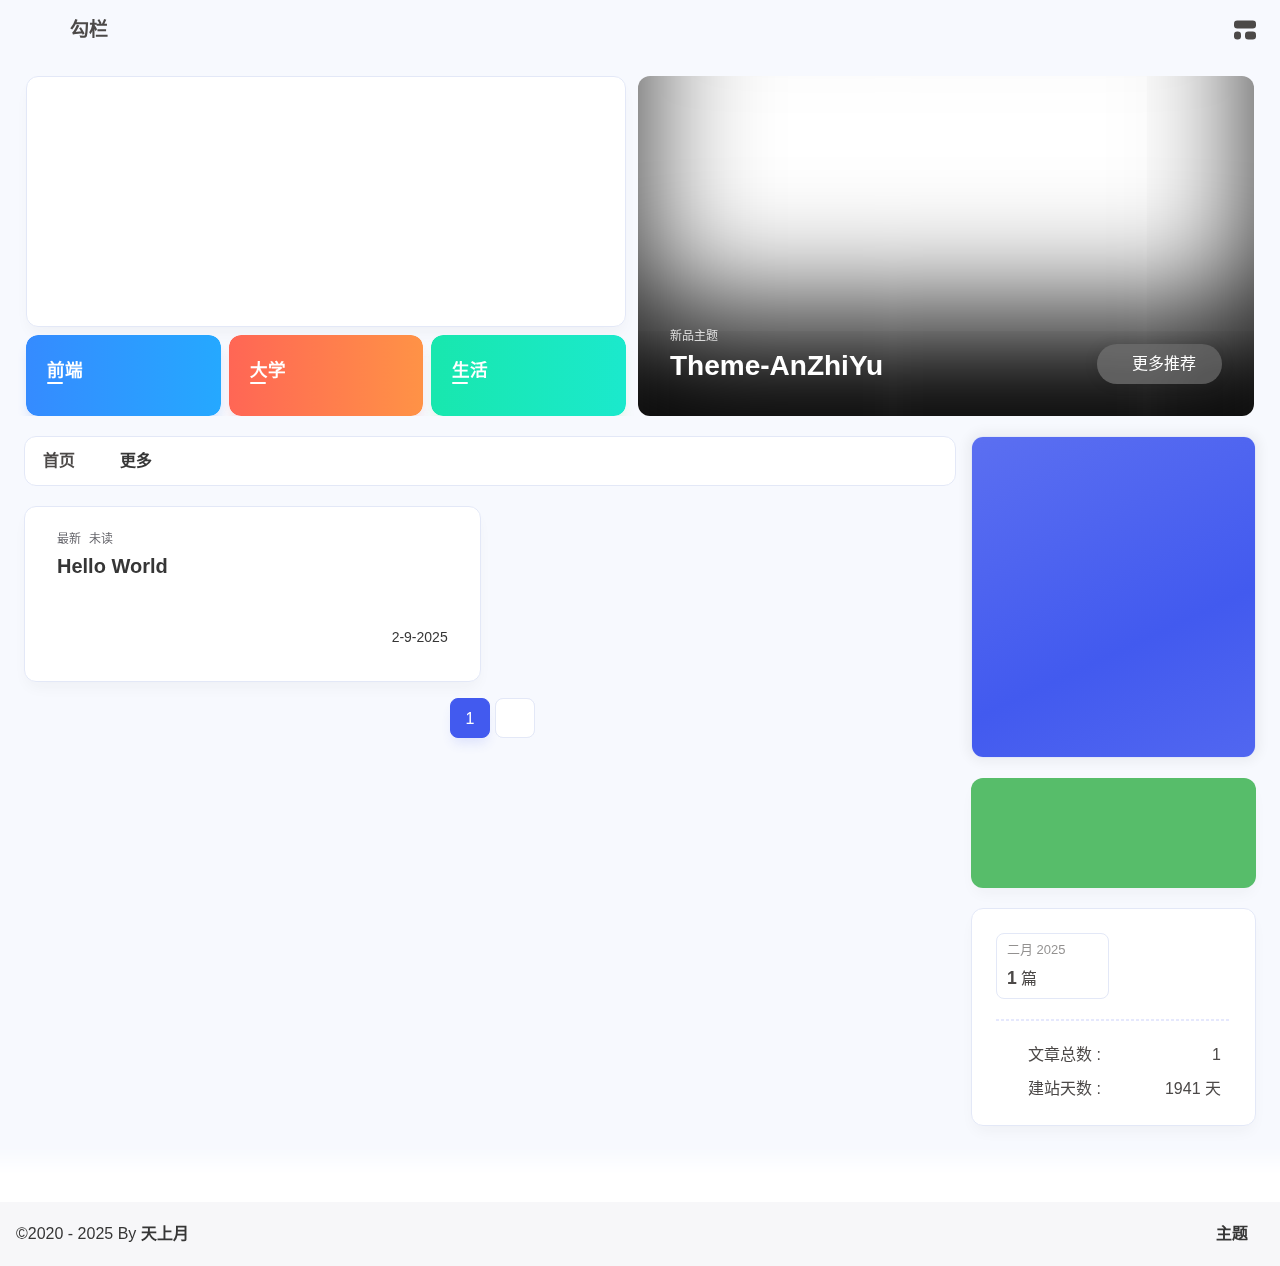
==== index.html @ 1ed61d69 "Site updated: 2025-02-11 16:40:05" ====
<!DOCTYPE html><html lang="zh-CN" data-theme="light"><head><meta charset="UTF-8"><meta http-equiv="X-UA-Compatible" content="IE=edge"><meta name="viewport" content="width=device-width, initial-scale=1.0, user-scalable=no"><title>勾栏</title><meta name="author" content="天上月"><meta name="copyright" content="天上月"><meta name="format-detection" content="telephone=no"><meta name="theme-color" content="#f7f9fe"><meta name="mobile-web-app-capable" content="yes"><meta name="apple-touch-fullscreen" content="yes"><meta name="apple-mobile-web-app-title" content="勾栏"><meta name="application-name" content="勾栏"><meta name="apple-mobile-web-app-capable" content="yes"><meta name="apple-mobile-web-app-status-bar-style" content="#f7f9fe"><meta property="og:type" content="website"><meta property="og:title" content="勾栏"><meta property="og:url" content="http://example.com/index.html"><meta property="og:site_name" content="勾栏"><meta property="og:description" content="又携书剑路茫茫"><meta property="og:locale" content="zh-CN"><meta property="og:image" content="https://bu.dusays.com/2023/04/27/64496e511b09c.jpg"><meta property="article:author" content="天上月"><meta property="article:tag"><meta name="twitter:card" content="summary"><meta name="twitter:image" content="https://bu.dusays.com/2023/04/27/64496e511b09c.jpg"><meta name="description" content="又携书剑路茫茫"><link rel="shortcut icon" href="/favicon.ico"><link rel="canonical" href="http://example.com/"><link rel="preconnect" href="//cdn.cbd.int"/><meta name="google-site-verification" content="xxx"/><meta name="baidu-site-verification" content="code-xxx"/><meta name="msvalidate.01" content="xxx"/><link rel="stylesheet" href="/css/index.css"><link rel="stylesheet" href="https://cdn.cbd.int/node-snackbar@0.1.16/dist/snackbar.min.css" media="print" onload="this.media='all'"><link rel="stylesheet" href="https://cdn.cbd.int/@fancyapps/ui@5.0.28/dist/fancybox/fancybox.css" media="print" onload="this.media='all'"><script>const GLOBAL_CONFIG = {
  linkPageTop: undefined,
  peoplecanvas: {"enable":true,"img":"https://upload-bbs.miyoushe.com/upload/2024/07/27/125766904/ba62475f396df9de3316a08ed9e65d86_5680958632268053399..png"},
  postHeadAiDescription: {"enable":true,"gptName":"AnZhiYu","mode":"local","switchBtn":false,"btnLink":"https://afdian.net/item/886a79d4db6711eda42a52540025c377","randomNum":3,"basicWordCount":1000,"key":"xxxx","Referer":"https://xx.xx/"},
  diytitle: {"enable":true,"leaveTitle":"w(ﾟДﾟ)w 不要走！再看看嘛！","backTitle":"♪(^∇^*)欢迎肥来！"},
  LA51: undefined,
  greetingBox: undefined,
  twikooEnvId: '',
  commentBarrageConfig:undefined,
  music_page_default: "nav_music",
  root: '/',
  preloader: {"source":3},
  friends_vue_info: undefined,
  navMusic: true,
  mainTone: undefined,
  authorStatus: undefined,
  algolia: undefined,
  localSearch: undefined,
  translate: {"defaultEncoding":2,"translateDelay":0,"msgToTraditionalChinese":"繁","msgToSimplifiedChinese":"简","rightMenuMsgToTraditionalChinese":"转为繁体","rightMenuMsgToSimplifiedChinese":"转为简体"},
  noticeOutdate: undefined,
  highlight: {"plugin":"highlight.js","highlightCopy":true,"highlightLang":true,"highlightHeightLimit":330},
  copy: {
    success: '复制成功',
    error: '复制错误',
    noSupport: '浏览器不支持'
  },
  relativeDate: {
    homepage: false,
    simplehomepage: true,
    post: false
  },
  runtime: '天',
  date_suffix: {
    just: '刚刚',
    min: '分钟前',
    hour: '小时前',
    day: '天前',
    month: '个月前'
  },
  copyright: {"copy":true,"copyrightEbable":false,"limitCount":100,"languages":{"author":"作者: 天上月","link":"链接: ","source":"来源: 勾栏","info":"著作权归作者所有。商业转载请联系作者获得授权，非商业转载请注明出处。","copySuccess":"复制成功，复制和转载请标注本文地址"}},
  lightbox: 'fancybox',
  Snackbar: {"chs_to_cht":"你已切换为繁体","cht_to_chs":"你已切换为简体","day_to_night":"你已切换为深色模式","night_to_day":"你已切换为浅色模式","bgLight":"#425AEF","bgDark":"#1f1f1f","position":"top-center"},
  source: {
    justifiedGallery: {
      js: 'https://cdn.cbd.int/flickr-justified-gallery@2.1.2/dist/fjGallery.min.js',
      css: 'https://cdn.cbd.int/flickr-justified-gallery@2.1.2/dist/fjGallery.css'
    }
  },
  isPhotoFigcaption: false,
  islazyload: true,
  isAnchor: false,
  shortcutKey: undefined,
  autoDarkmode: true
}</script><script id="config-diff">var GLOBAL_CONFIG_SITE = {
  configTitle: '勾栏',
  title: '勾栏',
  postAI: '',
  pageFillDescription: '又携书剑路茫茫',
  isPost: false,
  isHome: true,
  isHighlightShrink: false,
  isToc: false,
  postUpdate: '2025-02-11 16:17:43',
  postMainColor: '',
}</script><noscript><style type="text/css">
  #nav {
    opacity: 1
  }
  .justified-gallery img {
    opacity: 1
  }

  #recent-posts time,
  #post-meta time {
    display: inline !important
  }
</style></noscript><script>(win=>{
      win.saveToLocal = {
        set: (key, value, ttl) => {
          if (ttl === 0) return
          const now = Date.now()
          const expiry = now + ttl * 86400000
          const item = {
            value,
            expiry
          }
          localStorage.setItem(key, JSON.stringify(item))
        },
      
        get: key => {
          const itemStr = localStorage.getItem(key)
      
          if (!itemStr) {
            return undefined
          }
          const item = JSON.parse(itemStr)
          const now = Date.now()
      
          if (now > item.expiry) {
            localStorage.removeItem(key)
            return undefined
          }
          return item.value
        }
      }
    
      win.getScript = (url, attr = {}) => new Promise((resolve, reject) => {
        const script = document.createElement('script')
        script.src = url
        script.async = true
        script.onerror = reject
        script.onload = script.onreadystatechange = function() {
          const loadState = this.readyState
          if (loadState && loadState !== 'loaded' && loadState !== 'complete') return
          script.onload = script.onreadystatechange = null
          resolve()
        }

        Object.keys(attr).forEach(key => {
          script.setAttribute(key, attr[key])
        })

        document.head.appendChild(script)
      })
    
      win.getCSS = (url, id = false) => new Promise((resolve, reject) => {
        const link = document.createElement('link')
        link.rel = 'stylesheet'
        link.href = url
        if (id) link.id = id
        link.onerror = reject
        link.onload = link.onreadystatechange = function() {
          const loadState = this.readyState
          if (loadState && loadState !== 'loaded' && loadState !== 'complete') return
          link.onload = link.onreadystatechange = null
          resolve()
        }
        document.head.appendChild(link)
      })
    
      win.activateDarkMode = () => {
        document.documentElement.setAttribute('data-theme', 'dark')
        if (document.querySelector('meta[name="theme-color"]') !== null) {
          document.querySelector('meta[name="theme-color"]').setAttribute('content', '#18171d')
        }
      }
      win.activateLightMode = () => {
        document.documentElement.setAttribute('data-theme', 'light')
        if (document.querySelector('meta[name="theme-color"]') !== null) {
          document.querySelector('meta[name="theme-color"]').setAttribute('content', '#f7f9fe')
        }
      }
      const t = saveToLocal.get('theme')
    
          const isDarkMode = window.matchMedia('(prefers-color-scheme: dark)').matches
          const isLightMode = window.matchMedia('(prefers-color-scheme: light)').matches
          const isNotSpecified = window.matchMedia('(prefers-color-scheme: no-preference)').matches
          const hasNoSupport = !isDarkMode && !isLightMode && !isNotSpecified

          if (t === undefined) {
            if (isLightMode) activateLightMode()
            else if (isDarkMode) activateDarkMode()
            else if (isNotSpecified || hasNoSupport) {
              const now = new Date()
              const hour = now.getHours()
              const isNight = hour <= 6 || hour >= 18
              isNight ? activateDarkMode() : activateLightMode()
            }
            window.matchMedia('(prefers-color-scheme: dark)').addListener(e => {
              if (saveToLocal.get('theme') === undefined) {
                e.matches ? activateDarkMode() : activateLightMode()
              }
            })
          } else if (t === 'light') activateLightMode()
          else activateDarkMode()
        
      const asideStatus = saveToLocal.get('aside-status')
      if (asideStatus !== undefined) {
        if (asideStatus === 'hide') {
          document.documentElement.classList.add('hide-aside')
        } else {
          document.documentElement.classList.remove('hide-aside')
        }
      }
    
      const detectApple = () => {
        if(/iPad|iPhone|iPod|Macintosh/.test(navigator.userAgent)){
          document.documentElement.classList.add('apple')
        }
      }
      detectApple()
    })(window)</script><meta name="generator" content="Hexo 7.3.0"></head><body data-type="anzhiyu"><div id="web_bg"></div><div id="an_music_bg"></div><div id="loading-box" onclick="document.getElementById(&quot;loading-box&quot;).classList.add(&quot;loaded&quot;)"><div class="loading-bg"><img class="loading-img nolazyload" alt="加载头像" src="https://npm.elemecdn.com/anzhiyu-blog-static@1.0.4/img/avatar.jpg"/><div class="loading-image-dot"></div></div></div><script>const preloader = {
  endLoading: () => {
    document.getElementById('loading-box').classList.add("loaded");
  },
  initLoading: () => {
    document.getElementById('loading-box').classList.remove("loaded")
  }
}
window.addEventListener('load',()=> { preloader.endLoading() })
setTimeout(function(){preloader.endLoading();},10000)

if (true) {
  document.addEventListener('pjax:send', () => { preloader.initLoading() })
  document.addEventListener('pjax:complete', () => { preloader.endLoading() })
}</script><link rel="stylesheet" href="https://cdn.cbd.int/anzhiyu-theme-static@1.1.10/progress_bar/progress_bar.css"/><script async="async" src="https://cdn.cbd.int/pace-js@1.2.4/pace.min.js" data-pace-options="{ &quot;restartOnRequestAfter&quot;:false,&quot;eventLag&quot;:false}"></script><div class="page" id="body-wrap"><header class="not-top-img" id="page-header"><nav id="nav"><div id="nav-group"><span id="blog_name"><div class="back-home-button"><i class="anzhiyufont anzhiyu-icon-grip-vertical"></i><div class="back-menu-list-groups"><div class="back-menu-list-group"><div class="back-menu-list-title">网页</div><div class="back-menu-list"><a class="back-menu-item" target="_blank" rel="noopener" href="https://blog.anheyu.com/" title="博客"><img class="back-menu-item-icon" src= "[data-uri]" onerror="this.onerror=null,this.src=&quot;/img/404.jpg&quot;" data-lazy-src="/img/favicon.ico" alt="博客"/><span class="back-menu-item-text">博客</span></a></div></div><div class="back-menu-list-group"><div class="back-menu-list-title">项目</div><div class="back-menu-list"><a class="back-menu-item" target="_blank" rel="noopener" href="https://image.anheyu.com/" title="安知鱼图床"><img class="back-menu-item-icon" src= "[data-uri]" onerror="this.onerror=null,this.src=&quot;/img/404.jpg&quot;" data-lazy-src="https://image.anheyu.com/favicon.ico" alt="安知鱼图床"/><span class="back-menu-item-text">安知鱼图床</span></a></div></div></div></div><a id="site-name" href="/" accesskey="h"><div class="title">勾栏</div><i class="anzhiyufont anzhiyu-icon-house-chimney"></i></a><div id="he-plugin-simple"></div><script>var WIDGET = {
  "CONFIG": {
    "modules": "0124",
    "background": "2",
    "tmpColor": "FFFFFF",
    "tmpSize": "16",
    "cityColor": "FFFFFF",
    "citySize": "16",
    "aqiColor": "E8D87B",
    "aqiSize": "16",
    "weatherIconSize": "24",
    "alertIconSize": "18",
    "padding": "10px 10px 10px 10px",
    "shadow": "0",
    "language": "auto",
    "borderRadius": "20",
    "fixed": "true",
    "vertical": "top",
    "horizontal": "left",
    "left": "20",
    "top": "7.1",
    "key": "df245676fb434a0691ead1c63341cd94"
  }
}
</script><link rel="stylesheet" href="https://widget.qweather.net/simple/static/css/he-simple.css?v=1.4.0"/><script src="https://widget.qweather.net/simple/static/js/he-simple.js?v=1.4.0"></script></span><div class="mask-name-container"><div id="name-container"><a id="page-name" href="javascript:anzhiyu.scrollToDest(0, 500)">PAGE_NAME</a></div></div><div id="menus"></div><div id="nav-right"><div class="nav-button only-home" id="travellings_button" title="随机前往一个开往项目网站"><a class="site-page" onclick="anzhiyu.totraveling()" title="随机前往一个开往项目网站" href="javascript:void(0);" rel="external nofollow" data-pjax-state="external"><i class="anzhiyufont anzhiyu-icon-train"></i></a></div><div class="nav-button" id="randomPost_button"><a class="site-page" onclick="toRandomPost()" title="随机前往一个文章" href="javascript:void(0);"><i class="anzhiyufont anzhiyu-icon-dice"></i></a></div><input id="center-console" type="checkbox"/><label class="widget" for="center-console" title="中控台" onclick="anzhiyu.switchConsole();"><i class="left"></i><i class="widget center"></i><i class="widget right"></i></label><div id="console"><div class="console-card-group-reward"><ul class="reward-all console-card"><li class="reward-item"><a href="https://npm.elemecdn.com/anzhiyu-blog@1.1.6/img/post/common/qrcode-weichat.png" target="_blank"><img class="post-qr-code-img" alt="微信" src= "[data-uri]" onerror="this.onerror=null,this.src=&quot;/img/404.jpg&quot;" data-lazy-src="https://npm.elemecdn.com/anzhiyu-blog@1.1.6/img/post/common/qrcode-weichat.png"/></a><div class="post-qr-code-desc">微信</div></li><li class="reward-item"><a href="https://npm.elemecdn.com/anzhiyu-blog@1.1.6/img/post/common/qrcode-alipay.png" target="_blank"><img class="post-qr-code-img" alt="支付宝" src= "[data-uri]" onerror="this.onerror=null,this.src=&quot;/img/404.jpg&quot;" data-lazy-src="https://npm.elemecdn.com/anzhiyu-blog@1.1.6/img/post/common/qrcode-alipay.png"/></a><div class="post-qr-code-desc">支付宝</div></li></ul></div><div class="console-card-group"><div class="console-card-group-left"><div class="console-card" id="card-newest-comments"><div class="card-content"><div class="author-content-item-tips">互动</div><span class="author-content-item-title"> 最新评论</span></div><div class="aside-list"><span>正在加载中...</span></div></div></div><div class="console-card-group-right"><div class="console-card tags"><div class="card-content"><div class="author-content-item-tips">兴趣点</div><span class="author-content-item-title">寻找你感兴趣的领域</span></div></div><div class="console-card history"><div class="item-headline"><i class="anzhiyufont anzhiyu-icon-box-archiv"></i><span>文章</span></div><div class="card-archives"><div class="item-headline"><i class="anzhiyufont anzhiyu-icon-archive"></i><span>归档</span></div><ul class="card-archive-list"><li class="card-archive-list-item"><a class="card-archive-list-link" href="/archives/2025/02/"><span class="card-archive-list-date">二月 2025</span><div class="card-archive-list-count-group"><span class="card-archive-list-count">1</span><span>篇</span></div></a></li></ul></div><hr/></div></div></div><div class="button-group"><div class="console-btn-item"><a class="darkmode_switchbutton" title="显示模式切换" href="javascript:void(0);"><i class="anzhiyufont anzhiyu-icon-moon"></i></a></div><div class="console-btn-item" id="consoleHideAside" onclick="anzhiyu.hideAsideBtn()" title="边栏显示控制"><a class="asideSwitch"><i class="anzhiyufont anzhiyu-icon-arrows-left-right"></i></a></div><div class="console-btn-item" id="consoleMusic" onclick="anzhiyu.musicToggle()" title="音乐开关"><a class="music-switch"><i class="anzhiyufont anzhiyu-icon-music"></i></a></div></div><div class="console-mask" onclick="anzhiyu.hideConsole()" href="javascript:void(0);"></div></div><div class="nav-button" id="nav-totop"><a class="totopbtn" href="javascript:void(0);"><i class="anzhiyufont anzhiyu-icon-arrow-up"></i><span id="percent" onclick="anzhiyu.scrollToDest(0,500)">0</span></a></div><div id="toggle-menu"><a class="site-page" href="javascript:void(0);" title="切换"><i class="anzhiyufont anzhiyu-icon-bars"></i></a></div></div></div></nav></header><main id="blog-container"><div id="home_top"><div class="swiper_container_card" style="height: auto;width: 100%"><div id="bannerGroup"><div id="random-banner"><canvas id="peoplecanvas"></canvas><a id="random-hover" href="javascript:toRandomPost()"><i class="anzhiyufont anzhiyu-icon-paper-plane"></i><div class="bannerText">随便逛逛<i class="anzhiyufont anzhiyu-icon-arrow-right"></i></div></a></div><div class="categoryGroup"><div class="categoryItem" style="box-shadow:var(--anzhiyu-shadow-blue)"><a class="categoryButton blue" href="/categories/%E5%89%8D%E7%AB%AF%E5%BC%80%E5%8F%91/"><span class="categoryButtonText">前端</span><i class="anzhiyufont anzhiyu-icon-dove"></i></a></div><div class="categoryItem" style="box-shadow:var(--anzhiyu-shadow-red)"><a class="categoryButton red" href="/categories/%E5%A4%A7%E5%AD%A6%E7%94%9F%E6%B6%AF/"><span class="categoryButtonText">大学</span><i class="anzhiyufont anzhiyu-icon-fire"></i></a></div><div class="categoryItem" style="box-shadow:var(--anzhiyu-shadow-green)"><a class="categoryButton green" href="/categories/%E7%94%9F%E6%B4%BB%E6%97%A5%E5%B8%B8/"><span class="categoryButtonText">生活</span><i class="anzhiyufont anzhiyu-icon-book"></i></a></div></div></div><div class="topGroup"><div class="recent-post-item" onclick="pjax.loadUrl(&quot;/2025/02/09/hello-world/&quot;)"><div class="post_cover left_radius"><a href="2025/02/09/hello-world/" title="Hello World"><span class="recent-post-top-text">荐</span><img class="post_bg" onerror="this.onerror=null;this.src='/img/404.jpg'" alt="cover"></a></div><div class="recent-post-info"><a class="article-title" href="2025/02/09/hello-world/" title="Hello World">Hello World</a></div></div><a class="todayCard" id="todayCard" target="_blank" rel="noopener" href="https://docs.anheyu.com/" style="z-index: 1;"><div class="todayCard-info"><div class="todayCard-tips">新品主题</div><div class="todayCard-title">Theme-AnZhiYu</div></div><img class="todayCard-cover" src= "[data-uri]" onerror="this.onerror=null,this.src=&quot;/img/404.jpg&quot;" data-lazy-src="https://bu.dusays.com/2023/05/13/645fa3cf90d70.webp" onerror="this.onerror=null;this.src='/img/404.jpg'" alt="封面"><div class="banner-button-group"><div class="banner-button" onclick="event.stopPropagation();event.preventDefault();anzhiyu.hideTodayCard();"><i class="anzhiyufont anzhiyu-icon-arrow-circle-right"></i><span class="banner-button-text">更多推荐</span></div></div></a></div><link rel="stylesheet"></div></div><div class="layout" id="content-inner"><div class="recent-posts" id="recent-posts"><div id="categoryBar"><div class="category-bar" id="category-bar"><div id="catalog-bar"><div id="catalog-list"><div class="catalog-list-item" id="首页"><a href="/">首页</a></div></div><div class="category-bar-next" id="category-bar-next" onclick="anzhiyu.scrollCategoryBarToRight()"><i class="anzhiyufont anzhiyu-icon-angle-double-right"></i></div><a class="catalog-more" href="/categories/">更多</a></div></div></div><div class="recent-post-item lastestpost-item" onclick="pjax.loadUrl('/2025/02/09/hello-world/')"><div class="recent-post-info no-cover"><div class="recent-post-info-top"><div class="recent-post-info-top-tips"><span class="newPost">最新</span><a class="unvisited-post" href="/2025/02/09/hello-world/" title="Hello World">未读</a></div><a class="article-title" href="/2025/02/09/hello-world/" title="Hello World">Hello World</a></div><div class="article-meta-wrap"><span class="post-meta-date"><i class="anzhiyufont anzhiyu-icon-calendar-days" style="font-size: 15px; display:none"></i><span class="article-meta-label">发表于</span><time datetime="2025-02-09T04:04:35.187Z" title="发表于 2025-02-09 12:04:35" time="2025-02-09 12:04:35">2025-02-09</time><time class="time_hidden" datetime="2025-02-07T12:24:28.424Z" title="更新于 2025-02-07 20:24:28" time="2025-02-07 20:24:28">2025-02-07</time></span></div><div class="content">Welcome to Hexo! This is your very first post. Check documentation for more info. If you get any problems when using Hexo, you can find the answer in troubleshooting or you can ask me on GitHub.
Quick StartCreate a new post1$ hexo new &quot;My New Post&quot;

More info: Writing
Run server1$ hexo server

More info: Server
Generate static files1$ hexo generate

More info: Generating
Deploy to remote sites1$ hexo deploy

More info: Deployment
</div></div></div><nav id="pagination"><div class="pagination"><span class="page-number current">1</span><div class="toPageGroup"><input id="toPageText" oninput="value=value.replace(/[^0-9]/g,'')" maxlength="3" onkeyup="this.value=this.value.replace(/[^u4e00-u9fa5w]/g,'')" aria-label="toPage"><a id="toPageButton" onclick="anzhiyu.toPage()"><i class="anzhiyufont anzhiyu-icon-angles-right" style="font-weight: inherit; font-size: 1rem;"></i></a></div></div></nav></div><div class="aside-content" id="aside-content"><div class="card-widget card-info"><div class="card-content"><div class="author-info-avatar"><img class="avatar-img" src= "[data-uri]" onerror="this.onerror=null,this.src=&quot;/img/404.jpg&quot;" data-lazy-src="https://bu.dusays.com/2023/04/27/64496e511b09c.jpg" onerror="this.onerror=null;this.src='/img/friend_404.gif'" alt="avatar"/></div><div class="author-info__description">又携书剑路茫茫</div></div></div><div class="card-widget anzhiyu-right-widget" id="card-wechat" onclick="null"><div id="flip-wrapper"><div id="flip-content"><div class="face" style="background: url(https://bu.dusays.com/2023/01/13/63c02edf44033.png) center center / 100% no-repeat"></div><div class="back face" style="background: url(https://bu.dusays.com/2023/05/13/645fa415e8694.png) center center / 100% no-repeat"></div></div></div></div><div class="sticky_layout"><div class="card-widget"><div class="card-archives"><div class="item-headline"><i class="anzhiyufont anzhiyu-icon-archive"></i><span>归档</span></div><ul class="card-archive-list"><li class="card-archive-list-item"><a class="card-archive-list-link" href="/archives/2025/02/"><span class="card-archive-list-date">二月 2025</span><div class="card-archive-list-count-group"><span class="card-archive-list-count">1</span><span>篇</span></div></a></li></ul></div><hr/><div class="card-webinfo"><div class="item-headline"><i class="anzhiyufont anzhiyu-icon-chart-line"></i><span>网站资讯</span></div><div class="webinfo"><div class="webinfo-item"><div class="webinfo-item-title"><i class="anzhiyufont anzhiyu-icon-file-lines"></i><div class="item-name">文章总数 :</div></div><div class="item-count">1</div></div><div class="webinfo-item"><div class="webinfo-item-title"><i class="anzhiyufont anzhiyu-icon-stopwatch"></i><div class="item-name">建站天数 :</div></div><div class="item-count" id="runtimeshow" data-publishDate="2021-03-31T16:00:00.000Z"><i class="anzhiyufont anzhiyu-icon-spinner anzhiyu-spin"></i></div></div></div></div></div></div></div></div></main><footer id="footer"><div id="footer-wrap"></div><div id="footer-bar"><div class="footer-bar-links"><div class="footer-bar-left"><div id="footer-bar-tips"><div class="copyright">&copy;2020 - 2025 By <a class="footer-bar-link" href="/" title="天上月" target="_blank">天上月</a></div></div><div id="footer-type-tips"></div></div><div class="footer-bar-right"><a class="footer-bar-link" target="_blank" rel="noopener" href="https://github.com/anzhiyu-c/hexo-theme-anzhiyu" title="主题">主题</a></div></div></div></footer></div><div id="sidebar"><div id="menu-mask"></div><div id="sidebar-menus"><div class="sidebar-site-data site-data is-center"><a href="/archives/" title="archive"><div class="headline">文章</div><div class="length-num">1</div></a><a href="/tags/" title="tag"><div class="headline">标签</div><div class="length-num">0</div></a><a href="/categories/" title="category"><div class="headline">分类</div><div class="length-num">0</div></a></div><span class="sidebar-menu-item-title">功能</span><div class="sidebar-menu-item"><a class="darkmode_switchbutton menu-child" href="javascript:void(0);" title="显示模式"><i class="anzhiyufont anzhiyu-icon-circle-half-stroke"></i><span>显示模式</span></a></div><div class="back-menu-list-groups"><div class="back-menu-list-group"><div class="back-menu-list-title">网页</div><div class="back-menu-list"><a class="back-menu-item" target="_blank" rel="noopener" href="https://blog.anheyu.com/" title="博客"><img class="back-menu-item-icon" src= "[data-uri]" onerror="this.onerror=null,this.src=&quot;/img/404.jpg&quot;" data-lazy-src="/img/favicon.ico" alt="博客"/><span class="back-menu-item-text">博客</span></a></div></div><div class="back-menu-list-group"><div class="back-menu-list-title">项目</div><div class="back-menu-list"><a class="back-menu-item" target="_blank" rel="noopener" href="https://image.anheyu.com/" title="安知鱼图床"><img class="back-menu-item-icon" src= "[data-uri]" onerror="this.onerror=null,this.src=&quot;/img/404.jpg&quot;" data-lazy-src="https://image.anheyu.com/favicon.ico" alt="安知鱼图床"/><span class="back-menu-item-text">安知鱼图床</span></a></div></div></div><span class="sidebar-menu-item-title">标签</span></div></div><div id="rightside"><div id="rightside-config-hide"><button id="translateLink" type="button" title="简繁转换">繁</button><button id="darkmode" type="button" title="浅色和深色模式转换"><i class="anzhiyufont anzhiyu-icon-circle-half-stroke"></i></button><button id="hide-aside-btn" type="button" title="单栏和双栏切换"><i class="anzhiyufont anzhiyu-icon-arrows-left-right"></i></button></div><div id="rightside-config-show"><button id="rightside-config" type="button" title="设置"><i class="anzhiyufont anzhiyu-icon-gear"></i></button><button id="go-up" type="button" title="回到顶部"><i class="anzhiyufont anzhiyu-icon-arrow-up"></i></button></div></div><div id="nav-music"><a id="nav-music-hoverTips" onclick="anzhiyu.musicToggle()" accesskey="m">播放音乐</a><div id="console-music-bg"></div><meting-js id="8152976493" server="netease" type="playlist" mutex="true" preload="none" theme="var(--anzhiyu-main)" data-lrctype="0" order="random" volume="0.7"></meting-js></div><div id="rightMenu"><div class="rightMenu-group rightMenu-small"><div class="rightMenu-item" id="menu-backward"><i class="anzhiyufont anzhiyu-icon-arrow-left"></i></div><div class="rightMenu-item" id="menu-forward"><i class="anzhiyufont anzhiyu-icon-arrow-right"></i></div><div class="rightMenu-item" id="menu-refresh"><i class="anzhiyufont anzhiyu-icon-arrow-rotate-right" style="font-size: 1rem;"></i></div><div class="rightMenu-item" id="menu-top"><i class="anzhiyufont anzhiyu-icon-arrow-up"></i></div></div><div class="rightMenu-group rightMenu-line rightMenuPlugin"><div class="rightMenu-item" id="menu-copytext"><i class="anzhiyufont anzhiyu-icon-copy"></i><span>复制选中文本</span></div><div class="rightMenu-item" id="menu-pastetext"><i class="anzhiyufont anzhiyu-icon-paste"></i><span>粘贴文本</span></div><a class="rightMenu-item" id="menu-commenttext"><i class="anzhiyufont anzhiyu-icon-comment-medical"></i><span>引用到评论</span></a><div class="rightMenu-item" id="menu-newwindow"><i class="anzhiyufont anzhiyu-icon-window-restore"></i><span>新窗口打开</span></div><div class="rightMenu-item" id="menu-copylink"><i class="anzhiyufont anzhiyu-icon-link"></i><span>复制链接地址</span></div><div class="rightMenu-item" id="menu-copyimg"><i class="anzhiyufont anzhiyu-icon-images"></i><span>复制此图片</span></div><div class="rightMenu-item" id="menu-downloadimg"><i class="anzhiyufont anzhiyu-icon-download"></i><span>下载此图片</span></div><div class="rightMenu-item" id="menu-newwindowimg"><i class="anzhiyufont anzhiyu-icon-window-restore"></i><span>新窗口打开图片</span></div><div class="rightMenu-item" id="menu-search"><i class="anzhiyufont anzhiyu-icon-magnifying-glass"></i><span>站内搜索</span></div><div class="rightMenu-item" id="menu-searchBaidu"><i class="anzhiyufont anzhiyu-icon-magnifying-glass"></i><span>百度搜索</span></div><div class="rightMenu-item" id="menu-music-toggle"><i class="anzhiyufont anzhiyu-icon-play"></i><span>播放音乐</span></div><div class="rightMenu-item" id="menu-music-back"><i class="anzhiyufont anzhiyu-icon-backward"></i><span>切换到上一首</span></div><div class="rightMenu-item" id="menu-music-forward"><i class="anzhiyufont anzhiyu-icon-forward"></i><span>切换到下一首</span></div><div class="rightMenu-item" id="menu-music-playlist" onclick="window.open(&quot;https://y.qq.com/n/ryqq/playlist/8802438608&quot;, &quot;_blank&quot;);" style="display: none;"><i class="anzhiyufont anzhiyu-icon-radio"></i><span>查看所有歌曲</span></div><div class="rightMenu-item" id="menu-music-copyMusicName"><i class="anzhiyufont anzhiyu-icon-copy"></i><span>复制歌名</span></div></div><div class="rightMenu-group rightMenu-line rightMenuOther"><a class="rightMenu-item menu-link" id="menu-randomPost"><i class="anzhiyufont anzhiyu-icon-shuffle"></i><span>随便逛逛</span></a><a class="rightMenu-item menu-link" href="/categories/"><i class="anzhiyufont anzhiyu-icon-cube"></i><span>博客分类</span></a><a class="rightMenu-item menu-link" href="/tags/"><i class="anzhiyufont anzhiyu-icon-tags"></i><span>文章标签</span></a></div><div class="rightMenu-group rightMenu-line rightMenuOther"><a class="rightMenu-item" id="menu-copy" href="javascript:void(0);"><i class="anzhiyufont anzhiyu-icon-copy"></i><span>复制地址</span></a><a class="rightMenu-item" id="menu-commentBarrage" href="javascript:void(0);"><i class="anzhiyufont anzhiyu-icon-message"></i><span class="menu-commentBarrage-text">关闭热评</span></a><a class="rightMenu-item" id="menu-darkmode" href="javascript:void(0);"><i class="anzhiyufont anzhiyu-icon-circle-half-stroke"></i><span class="menu-darkmode-text">深色模式</span></a><a class="rightMenu-item" id="menu-translate" href="javascript:void(0);"><i class="anzhiyufont anzhiyu-icon-language"></i><span>轉為繁體</span></a></div></div><div id="rightmenu-mask"></div><div><script src="/js/utils.js"></script><script src="/js/main.js"></script><script src="/js/tw_cn.js"></script><script src="https://cdn.cbd.int/@fancyapps/ui@5.0.28/dist/fancybox/fancybox.umd.js"></script><script src="https://cdn.cbd.int/instant.page@5.2.0/instantpage.js" type="module"></script><script src="https://cdn.cbd.int/vanilla-lazyload@17.8.5/dist/lazyload.iife.min.js"></script><script src="https://cdn.cbd.int/node-snackbar@0.1.16/dist/snackbar.min.js"></script><canvas id="universe"></canvas><script async src="https://npm.elemecdn.com/anzhiyu-theme-static@1.0.0/dark/dark.js"></script><script>// 消除控制台打印
var HoldLog = console.log;
console.log = function () {};
let now1 = new Date();
queueMicrotask(() => {
  const Log = function () {
    HoldLog.apply(console, arguments);
  }; //在恢复前输出日志
  const grt = new Date("04/01/2021 00:00:00"); //此处修改你的建站时间或者网站上线时间
  now1.setTime(now1.getTime() + 250);
  const days = (now1 - grt) / 1000 / 60 / 60 / 24;
  const dnum = Math.floor(days);
  const ascll = [
    `欢迎使用安知鱼!`,
    `生活明朗, 万物可爱`,
    `
        
       █████╗ ███╗   ██╗███████╗██╗  ██╗██╗██╗   ██╗██╗   ██╗
      ██╔══██╗████╗  ██║╚══███╔╝██║  ██║██║╚██╗ ██╔╝██║   ██║
      ███████║██╔██╗ ██║  ███╔╝ ███████║██║ ╚████╔╝ ██║   ██║
      ██╔══██║██║╚██╗██║ ███╔╝  ██╔══██║██║  ╚██╔╝  ██║   ██║
      ██║  ██║██║ ╚████║███████╗██║  ██║██║   ██║   ╚██████╔╝
      ╚═╝  ╚═╝╚═╝  ╚═══╝╚══════╝╚═╝  ╚═╝╚═╝   ╚═╝    ╚═════╝
        
        `,
    "已上线",
    dnum,
    "天",
    "©2020 By 安知鱼 V1.6.14",
  ];
  const ascll2 = [`NCC2-036`, `调用前置摄像头拍照成功，识别为【小笨蛋】.`, `Photo captured: `, `🤪`];

  setTimeout(
    Log.bind(
      console,
      `\n%c${ascll[0]} %c ${ascll[1]} %c ${ascll[2]} %c${ascll[3]}%c ${ascll[4]}%c ${ascll[5]}\n\n%c ${ascll[6]}\n`,
      "color:#425AEF",
      "",
      "color:#425AEF",
      "color:#425AEF",
      "",
      "color:#425AEF",
      ""
    )
  );
  setTimeout(
    Log.bind(
      console,
      `%c ${ascll2[0]} %c ${ascll2[1]} %c \n${ascll2[2]} %c\n${ascll2[3]}\n`,
      "color:white; background-color:#4fd953",
      "",
      "",
      'background:url("https://npm.elemecdn.com/anzhiyu-blog@1.1.6/img/post/common/tinggge.gif") no-repeat;font-size:450%'
    )
  );

  setTimeout(Log.bind(console, "%c WELCOME %c 你好，小笨蛋.", "color:white; background-color:#4f90d9", ""));

  setTimeout(
    console.warn.bind(
      console,
      "%c ⚡ Powered by 安知鱼 %c 你正在访问 天上月 的博客.",
      "color:white; background-color:#f0ad4e",
      ""
    )
  );

  setTimeout(Log.bind(console, "%c W23-12 %c 你已打开控制台.", "color:white; background-color:#4f90d9", ""));

  setTimeout(
    console.warn.bind(console, "%c S013-782 %c 你现在正处于监控中.", "color:white; background-color:#d9534f", "")
  );
});</script><script async src="/anzhiyu/random.js"></script><div class="js-pjax"><script>if (typeof gsap === "object") {
  getScript("/js/anzhiyu/people.js", {defer:true})
} else {
  getScript("https://cdn.cbd.int/anzhiyu-theme-static@1.0.0/gsap/gsap.min.js").then(()=>{
    getScript("/js/anzhiyu/people.js", {defer:true})
  });
}</script><input type="hidden" name="page-type" id="page-type" value="anzhiyu"></div><script>var visitorMail = "";
</script><script async data-pjax src="https://cdn.cbd.int/anzhiyu-theme-static@1.0.0/waterfall/waterfall.js"></script><script src="https://lf3-cdn-tos.bytecdntp.com/cdn/expire-1-M/qrcodejs/1.0.0/qrcode.min.js"></script><link rel="stylesheet" href="https://cdn.cbd.int/anzhiyu-theme-static@1.1.9/icon/ali_iconfont_css.css"><link rel="stylesheet" href="https://cdn.cbd.int/anzhiyu-theme-static@1.0.0/aplayer/APlayer.min.css" media="print" onload="this.media='all'"><script src="https://cdn.cbd.int/anzhiyu-blog-static@1.0.1/js/APlayer.min.js"></script><script src="https://cdn.cbd.int/hexo-anzhiyu-music@1.0.1/assets/js/Meting2.min.js"></script><script src="https://cdn.cbd.int/pjax@0.2.8/pjax.min.js"></script><script>let pjaxSelectors = ["head > title","#config-diff","#body-wrap","#rightside-config-hide","#rightside-config-show",".js-pjax"]
var pjax = new Pjax({
  elements: 'a:not([target="_blank"])',
  selectors: pjaxSelectors,
  cacheBust: false,
  analytics: false,
  scrollRestoration: false
})

document.addEventListener('pjax:send', function () {
  // removeEventListener scroll 
  anzhiyu.removeGlobalFnEvent('pjax')
  anzhiyu.removeGlobalFnEvent('themeChange')

  document.getElementById('rightside').classList.remove('rightside-show')
  
  if (window.aplayers) {
    for (let i = 0; i < window.aplayers.length; i++) {
      if (!window.aplayers[i].options.fixed) {
        window.aplayers[i].destroy()
      }
    }
  }

  typeof typed === 'object' && typed.destroy()

  //reset readmode
  const $bodyClassList = document.body.classList
  $bodyClassList.contains('read-mode') && $bodyClassList.remove('read-mode')
})

document.addEventListener('pjax:complete', function () {
  window.refreshFn()

  document.querySelectorAll('script[data-pjax]').forEach(item => {
    const newScript = document.createElement('script')
    const content = item.text || item.textContent || item.innerHTML || ""
    Array.from(item.attributes).forEach(attr => newScript.setAttribute(attr.name, attr.value))
    newScript.appendChild(document.createTextNode(content))
    item.parentNode.replaceChild(newScript, item)
  })

  GLOBAL_CONFIG.islazyload && window.lazyLoadInstance.update()

  typeof panguInit === 'function' && panguInit()

  // google analytics
  typeof gtag === 'function' && gtag('config', '', {'page_path': window.location.pathname});

  // baidu analytics
  typeof _hmt === 'object' && _hmt.push(['_trackPageview',window.location.pathname]);

  typeof loadMeting === 'function' && document.getElementsByClassName('aplayer').length && loadMeting()

  // prismjs
  typeof Prism === 'object' && Prism.highlightAll()
})

document.addEventListener('pjax:error', e => {
  if (e.request.status === 404) {
    pjax.loadUrl('/404.html')
  }
})</script><script charset="UTF-8" src="https://cdn.cbd.int/anzhiyu-theme-static@1.1.5/accesskey/accesskey.js"></script></div><div id="popup-window"><div class="popup-window-title">通知</div><div class="popup-window-divider"></div><div class="popup-window-content"><div class="popup-tip">你好呀</div><div class="popup-link"><i class="anzhiyufont anzhiyu-icon-arrow-circle-right"></i></div></div></div></body></html>
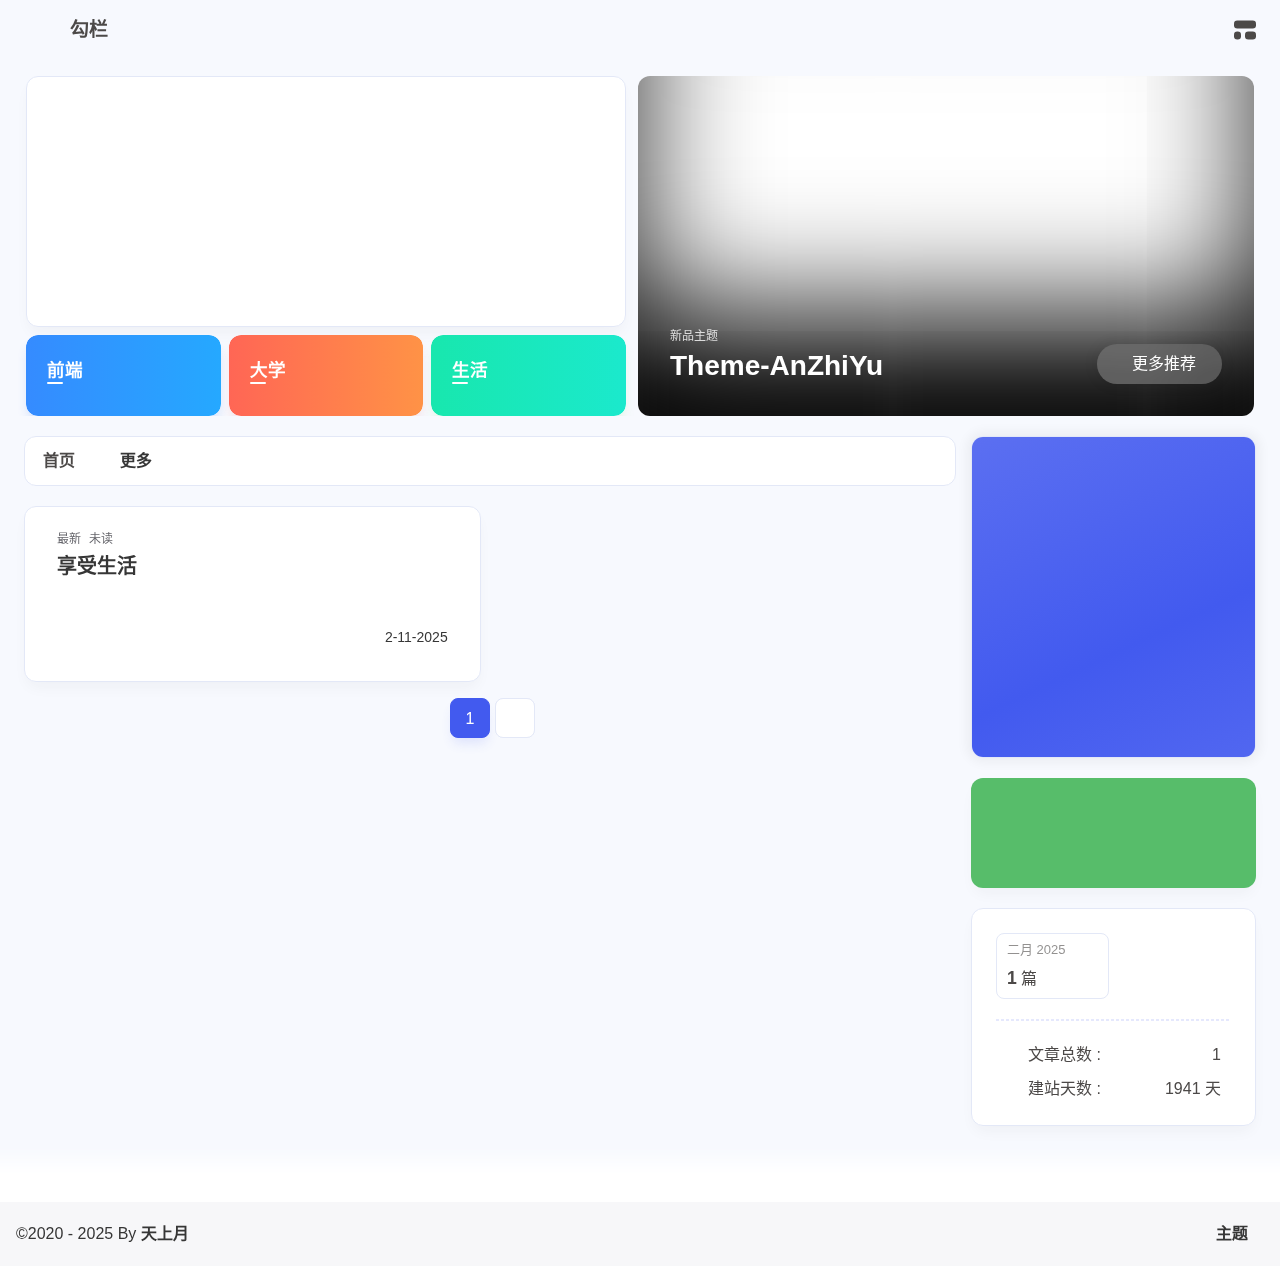
==== commit e9d7f227: "Site updated: 2025-02-11 16:41:52" ====
--- a/index.html
+++ b/index.html
@@ -60,7 +60,7 @@
   isHome: true,
   isHighlightShrink: false,
   isToc: false,
-  postUpdate: '2025-02-11 16:17:43',
+  postUpdate: '2025-02-11 16:41:48',
   postMainColor: '',
 }</script><noscript><style type="text/css">
   #nav {
@@ -227,20 +227,7 @@
     "key": "df245676fb434a0691ead1c63341cd94"
   }
 }
-</script><link rel="stylesheet" href="https://widget.qweather.net/simple/static/css/he-simple.css?v=1.4.0"/><script src="https://widget.qweather.net/simple/static/js/he-simple.js?v=1.4.0"></script></span><div class="mask-name-container"><div id="name-container"><a id="page-name" href="javascript:anzhiyu.scrollToDest(0, 500)">PAGE_NAME</a></div></div><div id="menus"></div><div id="nav-right"><div class="nav-button only-home" id="travellings_button" title="随机前往一个开往项目网站"><a class="site-page" onclick="anzhiyu.totraveling()" title="随机前往一个开往项目网站" href="javascript:void(0);" rel="external nofollow" data-pjax-state="external"><i class="anzhiyufont anzhiyu-icon-train"></i></a></div><div class="nav-button" id="randomPost_button"><a class="site-page" onclick="toRandomPost()" title="随机前往一个文章" href="javascript:void(0);"><i class="anzhiyufont anzhiyu-icon-dice"></i></a></div><input id="center-console" type="checkbox"/><label class="widget" for="center-console" title="中控台" onclick="anzhiyu.switchConsole();"><i class="left"></i><i class="widget center"></i><i class="widget right"></i></label><div id="console"><div class="console-card-group-reward"><ul class="reward-all console-card"><li class="reward-item"><a href="https://npm.elemecdn.com/anzhiyu-blog@1.1.6/img/post/common/qrcode-weichat.png" target="_blank"><img class="post-qr-code-img" alt="微信" src= "[data-uri]" onerror="this.onerror=null,this.src=&quot;/img/404.jpg&quot;" data-lazy-src="https://npm.elemecdn.com/anzhiyu-blog@1.1.6/img/post/common/qrcode-weichat.png"/></a><div class="post-qr-code-desc">微信</div></li><li class="reward-item"><a href="https://npm.elemecdn.com/anzhiyu-blog@1.1.6/img/post/common/qrcode-alipay.png" target="_blank"><img class="post-qr-code-img" alt="支付宝" src= "[data-uri]" onerror="this.onerror=null,this.src=&quot;/img/404.jpg&quot;" data-lazy-src="https://npm.elemecdn.com/anzhiyu-blog@1.1.6/img/post/common/qrcode-alipay.png"/></a><div class="post-qr-code-desc">支付宝</div></li></ul></div><div class="console-card-group"><div class="console-card-group-left"><div class="console-card" id="card-newest-comments"><div class="card-content"><div class="author-content-item-tips">互动</div><span class="author-content-item-title"> 最新评论</span></div><div class="aside-list"><span>正在加载中...</span></div></div></div><div class="console-card-group-right"><div class="console-card tags"><div class="card-content"><div class="author-content-item-tips">兴趣点</div><span class="author-content-item-title">寻找你感兴趣的领域</span></div></div><div class="console-card history"><div class="item-headline"><i class="anzhiyufont anzhiyu-icon-box-archiv"></i><span>文章</span></div><div class="card-archives"><div class="item-headline"><i class="anzhiyufont anzhiyu-icon-archive"></i><span>归档</span></div><ul class="card-archive-list"><li class="card-archive-list-item"><a class="card-archive-list-link" href="/archives/2025/02/"><span class="card-archive-list-date">二月 2025</span><div class="card-archive-list-count-group"><span class="card-archive-list-count">1</span><span>篇</span></div></a></li></ul></div><hr/></div></div></div><div class="button-group"><div class="console-btn-item"><a class="darkmode_switchbutton" title="显示模式切换" href="javascript:void(0);"><i class="anzhiyufont anzhiyu-icon-moon"></i></a></div><div class="console-btn-item" id="consoleHideAside" onclick="anzhiyu.hideAsideBtn()" title="边栏显示控制"><a class="asideSwitch"><i class="anzhiyufont anzhiyu-icon-arrows-left-right"></i></a></div><div class="console-btn-item" id="consoleMusic" onclick="anzhiyu.musicToggle()" title="音乐开关"><a class="music-switch"><i class="anzhiyufont anzhiyu-icon-music"></i></a></div></div><div class="console-mask" onclick="anzhiyu.hideConsole()" href="javascript:void(0);"></div></div><div class="nav-button" id="nav-totop"><a class="totopbtn" href="javascript:void(0);"><i class="anzhiyufont anzhiyu-icon-arrow-up"></i><span id="percent" onclick="anzhiyu.scrollToDest(0,500)">0</span></a></div><div id="toggle-menu"><a class="site-page" href="javascript:void(0);" title="切换"><i class="anzhiyufont anzhiyu-icon-bars"></i></a></div></div></div></nav></header><main id="blog-container"><div id="home_top"><div class="swiper_container_card" style="height: auto;width: 100%"><div id="bannerGroup"><div id="random-banner"><canvas id="peoplecanvas"></canvas><a id="random-hover" href="javascript:toRandomPost()"><i class="anzhiyufont anzhiyu-icon-paper-plane"></i><div class="bannerText">随便逛逛<i class="anzhiyufont anzhiyu-icon-arrow-right"></i></div></a></div><div class="categoryGroup"><div class="categoryItem" style="box-shadow:var(--anzhiyu-shadow-blue)"><a class="categoryButton blue" href="/categories/%E5%89%8D%E7%AB%AF%E5%BC%80%E5%8F%91/"><span class="categoryButtonText">前端</span><i class="anzhiyufont anzhiyu-icon-dove"></i></a></div><div class="categoryItem" style="box-shadow:var(--anzhiyu-shadow-red)"><a class="categoryButton red" href="/categories/%E5%A4%A7%E5%AD%A6%E7%94%9F%E6%B6%AF/"><span class="categoryButtonText">大学</span><i class="anzhiyufont anzhiyu-icon-fire"></i></a></div><div class="categoryItem" style="box-shadow:var(--anzhiyu-shadow-green)"><a class="categoryButton green" href="/categories/%E7%94%9F%E6%B4%BB%E6%97%A5%E5%B8%B8/"><span class="categoryButtonText">生活</span><i class="anzhiyufont anzhiyu-icon-book"></i></a></div></div></div><div class="topGroup"><div class="recent-post-item" onclick="pjax.loadUrl(&quot;/2025/02/09/hello-world/&quot;)"><div class="post_cover left_radius"><a href="2025/02/09/hello-world/" title="Hello World"><span class="recent-post-top-text">荐</span><img class="post_bg" onerror="this.onerror=null;this.src='/img/404.jpg'" alt="cover"></a></div><div class="recent-post-info"><a class="article-title" href="2025/02/09/hello-world/" title="Hello World">Hello World</a></div></div><a class="todayCard" id="todayCard" target="_blank" rel="noopener" href="https://docs.anheyu.com/" style="z-index: 1;"><div class="todayCard-info"><div class="todayCard-tips">新品主题</div><div class="todayCard-title">Theme-AnZhiYu</div></div><img class="todayCard-cover" src= "[data-uri]" onerror="this.onerror=null,this.src=&quot;/img/404.jpg&quot;" data-lazy-src="https://bu.dusays.com/2023/05/13/645fa3cf90d70.webp" onerror="this.onerror=null;this.src='/img/404.jpg'" alt="封面"><div class="banner-button-group"><div class="banner-button" onclick="event.stopPropagation();event.preventDefault();anzhiyu.hideTodayCard();"><i class="anzhiyufont anzhiyu-icon-arrow-circle-right"></i><span class="banner-button-text">更多推荐</span></div></div></a></div><link rel="stylesheet"></div></div><div class="layout" id="content-inner"><div class="recent-posts" id="recent-posts"><div id="categoryBar"><div class="category-bar" id="category-bar"><div id="catalog-bar"><div id="catalog-list"><div class="catalog-list-item" id="首页"><a href="/">首页</a></div></div><div class="category-bar-next" id="category-bar-next" onclick="anzhiyu.scrollCategoryBarToRight()"><i class="anzhiyufont anzhiyu-icon-angle-double-right"></i></div><a class="catalog-more" href="/categories/">更多</a></div></div></div><div class="recent-post-item lastestpost-item" onclick="pjax.loadUrl('/2025/02/09/hello-world/')"><div class="recent-post-info no-cover"><div class="recent-post-info-top"><div class="recent-post-info-top-tips"><span class="newPost">最新</span><a class="unvisited-post" href="/2025/02/09/hello-world/" title="Hello World">未读</a></div><a class="article-title" href="/2025/02/09/hello-world/" title="Hello World">Hello World</a></div><div class="article-meta-wrap"><span class="post-meta-date"><i class="anzhiyufont anzhiyu-icon-calendar-days" style="font-size: 15px; display:none"></i><span class="article-meta-label">发表于</span><time datetime="2025-02-09T04:04:35.187Z" title="发表于 2025-02-09 12:04:35" time="2025-02-09 12:04:35">2025-02-09</time><time class="time_hidden" datetime="2025-02-07T12:24:28.424Z" title="更新于 2025-02-07 20:24:28" time="2025-02-07 20:24:28">2025-02-07</time></span></div><div class="content">Welcome to Hexo! This is your very first post. Check documentation for more info. If you get any problems when using Hexo, you can find the answer in troubleshooting or you can ask me on GitHub.
-Quick StartCreate a new post1$ hexo new &quot;My New Post&quot;
-
-More info: Writing
-Run server1$ hexo server
-
-More info: Server
-Generate static files1$ hexo generate
-
-More info: Generating
-Deploy to remote sites1$ hexo deploy
-
-More info: Deployment
-</div></div></div><nav id="pagination"><div class="pagination"><span class="page-number current">1</span><div class="toPageGroup"><input id="toPageText" oninput="value=value.replace(/[^0-9]/g,'')" maxlength="3" onkeyup="this.value=this.value.replace(/[^u4e00-u9fa5w]/g,'')" aria-label="toPage"><a id="toPageButton" onclick="anzhiyu.toPage()"><i class="anzhiyufont anzhiyu-icon-angles-right" style="font-weight: inherit; font-size: 1rem;"></i></a></div></div></nav></div><div class="aside-content" id="aside-content"><div class="card-widget card-info"><div class="card-content"><div class="author-info-avatar"><img class="avatar-img" src= "[data-uri]" onerror="this.onerror=null,this.src=&quot;/img/404.jpg&quot;" data-lazy-src="https://bu.dusays.com/2023/04/27/64496e511b09c.jpg" onerror="this.onerror=null;this.src='/img/friend_404.gif'" alt="avatar"/></div><div class="author-info__description">又携书剑路茫茫</div></div></div><div class="card-widget anzhiyu-right-widget" id="card-wechat" onclick="null"><div id="flip-wrapper"><div id="flip-content"><div class="face" style="background: url(https://bu.dusays.com/2023/01/13/63c02edf44033.png) center center / 100% no-repeat"></div><div class="back face" style="background: url(https://bu.dusays.com/2023/05/13/645fa415e8694.png) center center / 100% no-repeat"></div></div></div></div><div class="sticky_layout"><div class="card-widget"><div class="card-archives"><div class="item-headline"><i class="anzhiyufont anzhiyu-icon-archive"></i><span>归档</span></div><ul class="card-archive-list"><li class="card-archive-list-item"><a class="card-archive-list-link" href="/archives/2025/02/"><span class="card-archive-list-date">二月 2025</span><div class="card-archive-list-count-group"><span class="card-archive-list-count">1</span><span>篇</span></div></a></li></ul></div><hr/><div class="card-webinfo"><div class="item-headline"><i class="anzhiyufont anzhiyu-icon-chart-line"></i><span>网站资讯</span></div><div class="webinfo"><div class="webinfo-item"><div class="webinfo-item-title"><i class="anzhiyufont anzhiyu-icon-file-lines"></i><div class="item-name">文章总数 :</div></div><div class="item-count">1</div></div><div class="webinfo-item"><div class="webinfo-item-title"><i class="anzhiyufont anzhiyu-icon-stopwatch"></i><div class="item-name">建站天数 :</div></div><div class="item-count" id="runtimeshow" data-publishDate="2021-03-31T16:00:00.000Z"><i class="anzhiyufont anzhiyu-icon-spinner anzhiyu-spin"></i></div></div></div></div></div></div></div></div></main><footer id="footer"><div id="footer-wrap"></div><div id="footer-bar"><div class="footer-bar-links"><div class="footer-bar-left"><div id="footer-bar-tips"><div class="copyright">&copy;2020 - 2025 By <a class="footer-bar-link" href="/" title="天上月" target="_blank">天上月</a></div></div><div id="footer-type-tips"></div></div><div class="footer-bar-right"><a class="footer-bar-link" target="_blank" rel="noopener" href="https://github.com/anzhiyu-c/hexo-theme-anzhiyu" title="主题">主题</a></div></div></div></footer></div><div id="sidebar"><div id="menu-mask"></div><div id="sidebar-menus"><div class="sidebar-site-data site-data is-center"><a href="/archives/" title="archive"><div class="headline">文章</div><div class="length-num">1</div></a><a href="/tags/" title="tag"><div class="headline">标签</div><div class="length-num">0</div></a><a href="/categories/" title="category"><div class="headline">分类</div><div class="length-num">0</div></a></div><span class="sidebar-menu-item-title">功能</span><div class="sidebar-menu-item"><a class="darkmode_switchbutton menu-child" href="javascript:void(0);" title="显示模式"><i class="anzhiyufont anzhiyu-icon-circle-half-stroke"></i><span>显示模式</span></a></div><div class="back-menu-list-groups"><div class="back-menu-list-group"><div class="back-menu-list-title">网页</div><div class="back-menu-list"><a class="back-menu-item" target="_blank" rel="noopener" href="https://blog.anheyu.com/" title="博客"><img class="back-menu-item-icon" src= "[data-uri]" onerror="this.onerror=null,this.src=&quot;/img/404.jpg&quot;" data-lazy-src="/img/favicon.ico" alt="博客"/><span class="back-menu-item-text">博客</span></a></div></div><div class="back-menu-list-group"><div class="back-menu-list-title">项目</div><div class="back-menu-list"><a class="back-menu-item" target="_blank" rel="noopener" href="https://image.anheyu.com/" title="安知鱼图床"><img class="back-menu-item-icon" src= "[data-uri]" onerror="this.onerror=null,this.src=&quot;/img/404.jpg&quot;" data-lazy-src="https://image.anheyu.com/favicon.ico" alt="安知鱼图床"/><span class="back-menu-item-text">安知鱼图床</span></a></div></div></div><span class="sidebar-menu-item-title">标签</span></div></div><div id="rightside"><div id="rightside-config-hide"><button id="translateLink" type="button" title="简繁转换">繁</button><button id="darkmode" type="button" title="浅色和深色模式转换"><i class="anzhiyufont anzhiyu-icon-circle-half-stroke"></i></button><button id="hide-aside-btn" type="button" title="单栏和双栏切换"><i class="anzhiyufont anzhiyu-icon-arrows-left-right"></i></button></div><div id="rightside-config-show"><button id="rightside-config" type="button" title="设置"><i class="anzhiyufont anzhiyu-icon-gear"></i></button><button id="go-up" type="button" title="回到顶部"><i class="anzhiyufont anzhiyu-icon-arrow-up"></i></button></div></div><div id="nav-music"><a id="nav-music-hoverTips" onclick="anzhiyu.musicToggle()" accesskey="m">播放音乐</a><div id="console-music-bg"></div><meting-js id="8152976493" server="netease" type="playlist" mutex="true" preload="none" theme="var(--anzhiyu-main)" data-lrctype="0" order="random" volume="0.7"></meting-js></div><div id="rightMenu"><div class="rightMenu-group rightMenu-small"><div class="rightMenu-item" id="menu-backward"><i class="anzhiyufont anzhiyu-icon-arrow-left"></i></div><div class="rightMenu-item" id="menu-forward"><i class="anzhiyufont anzhiyu-icon-arrow-right"></i></div><div class="rightMenu-item" id="menu-refresh"><i class="anzhiyufont anzhiyu-icon-arrow-rotate-right" style="font-size: 1rem;"></i></div><div class="rightMenu-item" id="menu-top"><i class="anzhiyufont anzhiyu-icon-arrow-up"></i></div></div><div class="rightMenu-group rightMenu-line rightMenuPlugin"><div class="rightMenu-item" id="menu-copytext"><i class="anzhiyufont anzhiyu-icon-copy"></i><span>复制选中文本</span></div><div class="rightMenu-item" id="menu-pastetext"><i class="anzhiyufont anzhiyu-icon-paste"></i><span>粘贴文本</span></div><a class="rightMenu-item" id="menu-commenttext"><i class="anzhiyufont anzhiyu-icon-comment-medical"></i><span>引用到评论</span></a><div class="rightMenu-item" id="menu-newwindow"><i class="anzhiyufont anzhiyu-icon-window-restore"></i><span>新窗口打开</span></div><div class="rightMenu-item" id="menu-copylink"><i class="anzhiyufont anzhiyu-icon-link"></i><span>复制链接地址</span></div><div class="rightMenu-item" id="menu-copyimg"><i class="anzhiyufont anzhiyu-icon-images"></i><span>复制此图片</span></div><div class="rightMenu-item" id="menu-downloadimg"><i class="anzhiyufont anzhiyu-icon-download"></i><span>下载此图片</span></div><div class="rightMenu-item" id="menu-newwindowimg"><i class="anzhiyufont anzhiyu-icon-window-restore"></i><span>新窗口打开图片</span></div><div class="rightMenu-item" id="menu-search"><i class="anzhiyufont anzhiyu-icon-magnifying-glass"></i><span>站内搜索</span></div><div class="rightMenu-item" id="menu-searchBaidu"><i class="anzhiyufont anzhiyu-icon-magnifying-glass"></i><span>百度搜索</span></div><div class="rightMenu-item" id="menu-music-toggle"><i class="anzhiyufont anzhiyu-icon-play"></i><span>播放音乐</span></div><div class="rightMenu-item" id="menu-music-back"><i class="anzhiyufont anzhiyu-icon-backward"></i><span>切换到上一首</span></div><div class="rightMenu-item" id="menu-music-forward"><i class="anzhiyufont anzhiyu-icon-forward"></i><span>切换到下一首</span></div><div class="rightMenu-item" id="menu-music-playlist" onclick="window.open(&quot;https://y.qq.com/n/ryqq/playlist/8802438608&quot;, &quot;_blank&quot;);" style="display: none;"><i class="anzhiyufont anzhiyu-icon-radio"></i><span>查看所有歌曲</span></div><div class="rightMenu-item" id="menu-music-copyMusicName"><i class="anzhiyufont anzhiyu-icon-copy"></i><span>复制歌名</span></div></div><div class="rightMenu-group rightMenu-line rightMenuOther"><a class="rightMenu-item menu-link" id="menu-randomPost"><i class="anzhiyufont anzhiyu-icon-shuffle"></i><span>随便逛逛</span></a><a class="rightMenu-item menu-link" href="/categories/"><i class="anzhiyufont anzhiyu-icon-cube"></i><span>博客分类</span></a><a class="rightMenu-item menu-link" href="/tags/"><i class="anzhiyufont anzhiyu-icon-tags"></i><span>文章标签</span></a></div><div class="rightMenu-group rightMenu-line rightMenuOther"><a class="rightMenu-item" id="menu-copy" href="javascript:void(0);"><i class="anzhiyufont anzhiyu-icon-copy"></i><span>复制地址</span></a><a class="rightMenu-item" id="menu-commentBarrage" href="javascript:void(0);"><i class="anzhiyufont anzhiyu-icon-message"></i><span class="menu-commentBarrage-text">关闭热评</span></a><a class="rightMenu-item" id="menu-darkmode" href="javascript:void(0);"><i class="anzhiyufont anzhiyu-icon-circle-half-stroke"></i><span class="menu-darkmode-text">深色模式</span></a><a class="rightMenu-item" id="menu-translate" href="javascript:void(0);"><i class="anzhiyufont anzhiyu-icon-language"></i><span>轉為繁體</span></a></div></div><div id="rightmenu-mask"></div><div><script src="/js/utils.js"></script><script src="/js/main.js"></script><script src="/js/tw_cn.js"></script><script src="https://cdn.cbd.int/@fancyapps/ui@5.0.28/dist/fancybox/fancybox.umd.js"></script><script src="https://cdn.cbd.int/instant.page@5.2.0/instantpage.js" type="module"></script><script src="https://cdn.cbd.int/vanilla-lazyload@17.8.5/dist/lazyload.iife.min.js"></script><script src="https://cdn.cbd.int/node-snackbar@0.1.16/dist/snackbar.min.js"></script><canvas id="universe"></canvas><script async src="https://npm.elemecdn.com/anzhiyu-theme-static@1.0.0/dark/dark.js"></script><script>// 消除控制台打印
+</script><link rel="stylesheet" href="https://widget.qweather.net/simple/static/css/he-simple.css?v=1.4.0"/><script src="https://widget.qweather.net/simple/static/js/he-simple.js?v=1.4.0"></script></span><div class="mask-name-container"><div id="name-container"><a id="page-name" href="javascript:anzhiyu.scrollToDest(0, 500)">PAGE_NAME</a></div></div><div id="menus"></div><div id="nav-right"><div class="nav-button only-home" id="travellings_button" title="随机前往一个开往项目网站"><a class="site-page" onclick="anzhiyu.totraveling()" title="随机前往一个开往项目网站" href="javascript:void(0);" rel="external nofollow" data-pjax-state="external"><i class="anzhiyufont anzhiyu-icon-train"></i></a></div><div class="nav-button" id="randomPost_button"><a class="site-page" onclick="toRandomPost()" title="随机前往一个文章" href="javascript:void(0);"><i class="anzhiyufont anzhiyu-icon-dice"></i></a></div><input id="center-console" type="checkbox"/><label class="widget" for="center-console" title="中控台" onclick="anzhiyu.switchConsole();"><i class="left"></i><i class="widget center"></i><i class="widget right"></i></label><div id="console"><div class="console-card-group-reward"><ul class="reward-all console-card"><li class="reward-item"><a href="https://npm.elemecdn.com/anzhiyu-blog@1.1.6/img/post/common/qrcode-weichat.png" target="_blank"><img class="post-qr-code-img" alt="微信" src= "[data-uri]" onerror="this.onerror=null,this.src=&quot;/img/404.jpg&quot;" data-lazy-src="https://npm.elemecdn.com/anzhiyu-blog@1.1.6/img/post/common/qrcode-weichat.png"/></a><div class="post-qr-code-desc">微信</div></li><li class="reward-item"><a href="https://npm.elemecdn.com/anzhiyu-blog@1.1.6/img/post/common/qrcode-alipay.png" target="_blank"><img class="post-qr-code-img" alt="支付宝" src= "[data-uri]" onerror="this.onerror=null,this.src=&quot;/img/404.jpg&quot;" data-lazy-src="https://npm.elemecdn.com/anzhiyu-blog@1.1.6/img/post/common/qrcode-alipay.png"/></a><div class="post-qr-code-desc">支付宝</div></li></ul></div><div class="console-card-group"><div class="console-card-group-left"><div class="console-card" id="card-newest-comments"><div class="card-content"><div class="author-content-item-tips">互动</div><span class="author-content-item-title"> 最新评论</span></div><div class="aside-list"><span>正在加载中...</span></div></div></div><div class="console-card-group-right"><div class="console-card tags"><div class="card-content"><div class="author-content-item-tips">兴趣点</div><span class="author-content-item-title">寻找你感兴趣的领域</span></div></div><div class="console-card history"><div class="item-headline"><i class="anzhiyufont anzhiyu-icon-box-archiv"></i><span>文章</span></div><div class="card-archives"><div class="item-headline"><i class="anzhiyufont anzhiyu-icon-archive"></i><span>归档</span></div><ul class="card-archive-list"><li class="card-archive-list-item"><a class="card-archive-list-link" href="/archives/2025/02/"><span class="card-archive-list-date">二月 2025</span><div class="card-archive-list-count-group"><span class="card-archive-list-count">1</span><span>篇</span></div></a></li></ul></div><hr/></div></div></div><div class="button-group"><div class="console-btn-item"><a class="darkmode_switchbutton" title="显示模式切换" href="javascript:void(0);"><i class="anzhiyufont anzhiyu-icon-moon"></i></a></div><div class="console-btn-item" id="consoleHideAside" onclick="anzhiyu.hideAsideBtn()" title="边栏显示控制"><a class="asideSwitch"><i class="anzhiyufont anzhiyu-icon-arrows-left-right"></i></a></div><div class="console-btn-item" id="consoleMusic" onclick="anzhiyu.musicToggle()" title="音乐开关"><a class="music-switch"><i class="anzhiyufont anzhiyu-icon-music"></i></a></div></div><div class="console-mask" onclick="anzhiyu.hideConsole()" href="javascript:void(0);"></div></div><div class="nav-button" id="nav-totop"><a class="totopbtn" href="javascript:void(0);"><i class="anzhiyufont anzhiyu-icon-arrow-up"></i><span id="percent" onclick="anzhiyu.scrollToDest(0,500)">0</span></a></div><div id="toggle-menu"><a class="site-page" href="javascript:void(0);" title="切换"><i class="anzhiyufont anzhiyu-icon-bars"></i></a></div></div></div></nav></header><main id="blog-container"><div id="home_top"><div class="swiper_container_card" style="height: auto;width: 100%"><div id="bannerGroup"><div id="random-banner"><canvas id="peoplecanvas"></canvas><a id="random-hover" href="javascript:toRandomPost()"><i class="anzhiyufont anzhiyu-icon-paper-plane"></i><div class="bannerText">随便逛逛<i class="anzhiyufont anzhiyu-icon-arrow-right"></i></div></a></div><div class="categoryGroup"><div class="categoryItem" style="box-shadow:var(--anzhiyu-shadow-blue)"><a class="categoryButton blue" href="/categories/%E5%89%8D%E7%AB%AF%E5%BC%80%E5%8F%91/"><span class="categoryButtonText">前端</span><i class="anzhiyufont anzhiyu-icon-dove"></i></a></div><div class="categoryItem" style="box-shadow:var(--anzhiyu-shadow-red)"><a class="categoryButton red" href="/categories/%E5%A4%A7%E5%AD%A6%E7%94%9F%E6%B6%AF/"><span class="categoryButtonText">大学</span><i class="anzhiyufont anzhiyu-icon-fire"></i></a></div><div class="categoryItem" style="box-shadow:var(--anzhiyu-shadow-green)"><a class="categoryButton green" href="/categories/%E7%94%9F%E6%B4%BB%E6%97%A5%E5%B8%B8/"><span class="categoryButtonText">生活</span><i class="anzhiyufont anzhiyu-icon-book"></i></a></div></div></div><div class="topGroup"><div class="recent-post-item" onclick="pjax.loadUrl(&quot;/2025/02/11/%E4%BA%AB%E5%8F%97%E7%94%9F%E6%B4%BB/&quot;)"><div class="post_cover left_radius"><a href="2025/02/11/享受生活/" title="享受生活"><span class="recent-post-top-text">荐</span><img class="post_bg" onerror="this.onerror=null;this.src='/img/404.jpg'" alt="cover"></a></div><div class="recent-post-info"><a class="article-title" href="2025/02/11/享受生活/" title="享受生活">享受生活</a></div></div><a class="todayCard" id="todayCard" target="_blank" rel="noopener" href="https://docs.anheyu.com/" style="z-index: 1;"><div class="todayCard-info"><div class="todayCard-tips">新品主题</div><div class="todayCard-title">Theme-AnZhiYu</div></div><img class="todayCard-cover" src= "[data-uri]" onerror="this.onerror=null,this.src=&quot;/img/404.jpg&quot;" data-lazy-src="https://bu.dusays.com/2023/05/13/645fa3cf90d70.webp" onerror="this.onerror=null;this.src='/img/404.jpg'" alt="封面"><div class="banner-button-group"><div class="banner-button" onclick="event.stopPropagation();event.preventDefault();anzhiyu.hideTodayCard();"><i class="anzhiyufont anzhiyu-icon-arrow-circle-right"></i><span class="banner-button-text">更多推荐</span></div></div></a></div><link rel="stylesheet"></div></div><div class="layout" id="content-inner"><div class="recent-posts" id="recent-posts"><div id="categoryBar"><div class="category-bar" id="category-bar"><div id="catalog-bar"><div id="catalog-list"><div class="catalog-list-item" id="首页"><a href="/">首页</a></div></div><div class="category-bar-next" id="category-bar-next" onclick="anzhiyu.scrollCategoryBarToRight()"><i class="anzhiyufont anzhiyu-icon-angle-double-right"></i></div><a class="catalog-more" href="/categories/">更多</a></div></div></div><div class="recent-post-item lastestpost-item" onclick="pjax.loadUrl('/2025/02/11/%E4%BA%AB%E5%8F%97%E7%94%9F%E6%B4%BB/')"><div class="recent-post-info no-cover"><div class="recent-post-info-top"><div class="recent-post-info-top-tips"><span class="newPost">最新</span><a class="unvisited-post" href="/2025/02/11/%E4%BA%AB%E5%8F%97%E7%94%9F%E6%B4%BB/" title="享受生活">未读</a></div><a class="article-title" href="/2025/02/11/%E4%BA%AB%E5%8F%97%E7%94%9F%E6%B4%BB/" title="享受生活">享受生活</a></div><div class="article-meta-wrap"><span class="post-meta-date"><i class="anzhiyufont anzhiyu-icon-calendar-days" style="font-size: 15px; display:none"></i><span class="article-meta-label">发表于</span><time datetime="2025-02-11T08:19:12.000Z" title="发表于 2025-02-11 16:19:12" time="2025-02-11 16:19:12">2025-02-11</time><time class="time_hidden" datetime="2025-02-11T08:19:12.294Z" title="更新于 2025-02-11 16:19:12" time="2025-02-11 16:19:12">2025-02-11</time></span></div><div class="content"></div></div></div><nav id="pagination"><div class="pagination"><span class="page-number current">1</span><div class="toPageGroup"><input id="toPageText" oninput="value=value.replace(/[^0-9]/g,'')" maxlength="3" onkeyup="this.value=this.value.replace(/[^u4e00-u9fa5w]/g,'')" aria-label="toPage"><a id="toPageButton" onclick="anzhiyu.toPage()"><i class="anzhiyufont anzhiyu-icon-angles-right" style="font-weight: inherit; font-size: 1rem;"></i></a></div></div></nav></div><div class="aside-content" id="aside-content"><div class="card-widget card-info"><div class="card-content"><div class="author-info-avatar"><img class="avatar-img" src= "[data-uri]" onerror="this.onerror=null,this.src=&quot;/img/404.jpg&quot;" data-lazy-src="https://bu.dusays.com/2023/04/27/64496e511b09c.jpg" onerror="this.onerror=null;this.src='/img/friend_404.gif'" alt="avatar"/></div><div class="author-info__description">又携书剑路茫茫</div></div></div><div class="card-widget anzhiyu-right-widget" id="card-wechat" onclick="null"><div id="flip-wrapper"><div id="flip-content"><div class="face" style="background: url(https://bu.dusays.com/2023/01/13/63c02edf44033.png) center center / 100% no-repeat"></div><div class="back face" style="background: url(https://bu.dusays.com/2023/05/13/645fa415e8694.png) center center / 100% no-repeat"></div></div></div></div><div class="sticky_layout"><div class="card-widget"><div class="card-archives"><div class="item-headline"><i class="anzhiyufont anzhiyu-icon-archive"></i><span>归档</span></div><ul class="card-archive-list"><li class="card-archive-list-item"><a class="card-archive-list-link" href="/archives/2025/02/"><span class="card-archive-list-date">二月 2025</span><div class="card-archive-list-count-group"><span class="card-archive-list-count">1</span><span>篇</span></div></a></li></ul></div><hr/><div class="card-webinfo"><div class="item-headline"><i class="anzhiyufont anzhiyu-icon-chart-line"></i><span>网站资讯</span></div><div class="webinfo"><div class="webinfo-item"><div class="webinfo-item-title"><i class="anzhiyufont anzhiyu-icon-file-lines"></i><div class="item-name">文章总数 :</div></div><div class="item-count">1</div></div><div class="webinfo-item"><div class="webinfo-item-title"><i class="anzhiyufont anzhiyu-icon-stopwatch"></i><div class="item-name">建站天数 :</div></div><div class="item-count" id="runtimeshow" data-publishDate="2021-03-31T16:00:00.000Z"><i class="anzhiyufont anzhiyu-icon-spinner anzhiyu-spin"></i></div></div></div></div></div></div></div></div></main><footer id="footer"><div id="footer-wrap"></div><div id="footer-bar"><div class="footer-bar-links"><div class="footer-bar-left"><div id="footer-bar-tips"><div class="copyright">&copy;2020 - 2025 By <a class="footer-bar-link" href="/" title="天上月" target="_blank">天上月</a></div></div><div id="footer-type-tips"></div></div><div class="footer-bar-right"><a class="footer-bar-link" target="_blank" rel="noopener" href="https://github.com/anzhiyu-c/hexo-theme-anzhiyu" title="主题">主题</a></div></div></div></footer></div><div id="sidebar"><div id="menu-mask"></div><div id="sidebar-menus"><div class="sidebar-site-data site-data is-center"><a href="/archives/" title="archive"><div class="headline">文章</div><div class="length-num">1</div></a><a href="/tags/" title="tag"><div class="headline">标签</div><div class="length-num">0</div></a><a href="/categories/" title="category"><div class="headline">分类</div><div class="length-num">0</div></a></div><span class="sidebar-menu-item-title">功能</span><div class="sidebar-menu-item"><a class="darkmode_switchbutton menu-child" href="javascript:void(0);" title="显示模式"><i class="anzhiyufont anzhiyu-icon-circle-half-stroke"></i><span>显示模式</span></a></div><div class="back-menu-list-groups"><div class="back-menu-list-group"><div class="back-menu-list-title">网页</div><div class="back-menu-list"><a class="back-menu-item" target="_blank" rel="noopener" href="https://blog.anheyu.com/" title="博客"><img class="back-menu-item-icon" src= "[data-uri]" onerror="this.onerror=null,this.src=&quot;/img/404.jpg&quot;" data-lazy-src="/img/favicon.ico" alt="博客"/><span class="back-menu-item-text">博客</span></a></div></div><div class="back-menu-list-group"><div class="back-menu-list-title">项目</div><div class="back-menu-list"><a class="back-menu-item" target="_blank" rel="noopener" href="https://image.anheyu.com/" title="安知鱼图床"><img class="back-menu-item-icon" src= "[data-uri]" onerror="this.onerror=null,this.src=&quot;/img/404.jpg&quot;" data-lazy-src="https://image.anheyu.com/favicon.ico" alt="安知鱼图床"/><span class="back-menu-item-text">安知鱼图床</span></a></div></div></div><span class="sidebar-menu-item-title">标签</span></div></div><div id="rightside"><div id="rightside-config-hide"><button id="translateLink" type="button" title="简繁转换">繁</button><button id="darkmode" type="button" title="浅色和深色模式转换"><i class="anzhiyufont anzhiyu-icon-circle-half-stroke"></i></button><button id="hide-aside-btn" type="button" title="单栏和双栏切换"><i class="anzhiyufont anzhiyu-icon-arrows-left-right"></i></button></div><div id="rightside-config-show"><button id="rightside-config" type="button" title="设置"><i class="anzhiyufont anzhiyu-icon-gear"></i></button><button id="go-up" type="button" title="回到顶部"><i class="anzhiyufont anzhiyu-icon-arrow-up"></i></button></div></div><div id="nav-music"><a id="nav-music-hoverTips" onclick="anzhiyu.musicToggle()" accesskey="m">播放音乐</a><div id="console-music-bg"></div><meting-js id="8152976493" server="netease" type="playlist" mutex="true" preload="none" theme="var(--anzhiyu-main)" data-lrctype="0" order="random" volume="0.7"></meting-js></div><div id="rightMenu"><div class="rightMenu-group rightMenu-small"><div class="rightMenu-item" id="menu-backward"><i class="anzhiyufont anzhiyu-icon-arrow-left"></i></div><div class="rightMenu-item" id="menu-forward"><i class="anzhiyufont anzhiyu-icon-arrow-right"></i></div><div class="rightMenu-item" id="menu-refresh"><i class="anzhiyufont anzhiyu-icon-arrow-rotate-right" style="font-size: 1rem;"></i></div><div class="rightMenu-item" id="menu-top"><i class="anzhiyufont anzhiyu-icon-arrow-up"></i></div></div><div class="rightMenu-group rightMenu-line rightMenuPlugin"><div class="rightMenu-item" id="menu-copytext"><i class="anzhiyufont anzhiyu-icon-copy"></i><span>复制选中文本</span></div><div class="rightMenu-item" id="menu-pastetext"><i class="anzhiyufont anzhiyu-icon-paste"></i><span>粘贴文本</span></div><a class="rightMenu-item" id="menu-commenttext"><i class="anzhiyufont anzhiyu-icon-comment-medical"></i><span>引用到评论</span></a><div class="rightMenu-item" id="menu-newwindow"><i class="anzhiyufont anzhiyu-icon-window-restore"></i><span>新窗口打开</span></div><div class="rightMenu-item" id="menu-copylink"><i class="anzhiyufont anzhiyu-icon-link"></i><span>复制链接地址</span></div><div class="rightMenu-item" id="menu-copyimg"><i class="anzhiyufont anzhiyu-icon-images"></i><span>复制此图片</span></div><div class="rightMenu-item" id="menu-downloadimg"><i class="anzhiyufont anzhiyu-icon-download"></i><span>下载此图片</span></div><div class="rightMenu-item" id="menu-newwindowimg"><i class="anzhiyufont anzhiyu-icon-window-restore"></i><span>新窗口打开图片</span></div><div class="rightMenu-item" id="menu-search"><i class="anzhiyufont anzhiyu-icon-magnifying-glass"></i><span>站内搜索</span></div><div class="rightMenu-item" id="menu-searchBaidu"><i class="anzhiyufont anzhiyu-icon-magnifying-glass"></i><span>百度搜索</span></div><div class="rightMenu-item" id="menu-music-toggle"><i class="anzhiyufont anzhiyu-icon-play"></i><span>播放音乐</span></div><div class="rightMenu-item" id="menu-music-back"><i class="anzhiyufont anzhiyu-icon-backward"></i><span>切换到上一首</span></div><div class="rightMenu-item" id="menu-music-forward"><i class="anzhiyufont anzhiyu-icon-forward"></i><span>切换到下一首</span></div><div class="rightMenu-item" id="menu-music-playlist" onclick="window.open(&quot;https://y.qq.com/n/ryqq/playlist/8802438608&quot;, &quot;_blank&quot;);" style="display: none;"><i class="anzhiyufont anzhiyu-icon-radio"></i><span>查看所有歌曲</span></div><div class="rightMenu-item" id="menu-music-copyMusicName"><i class="anzhiyufont anzhiyu-icon-copy"></i><span>复制歌名</span></div></div><div class="rightMenu-group rightMenu-line rightMenuOther"><a class="rightMenu-item menu-link" id="menu-randomPost"><i class="anzhiyufont anzhiyu-icon-shuffle"></i><span>随便逛逛</span></a><a class="rightMenu-item menu-link" href="/categories/"><i class="anzhiyufont anzhiyu-icon-cube"></i><span>博客分类</span></a><a class="rightMenu-item menu-link" href="/tags/"><i class="anzhiyufont anzhiyu-icon-tags"></i><span>文章标签</span></a></div><div class="rightMenu-group rightMenu-line rightMenuOther"><a class="rightMenu-item" id="menu-copy" href="javascript:void(0);"><i class="anzhiyufont anzhiyu-icon-copy"></i><span>复制地址</span></a><a class="rightMenu-item" id="menu-commentBarrage" href="javascript:void(0);"><i class="anzhiyufont anzhiyu-icon-message"></i><span class="menu-commentBarrage-text">关闭热评</span></a><a class="rightMenu-item" id="menu-darkmode" href="javascript:void(0);"><i class="anzhiyufont anzhiyu-icon-circle-half-stroke"></i><span class="menu-darkmode-text">深色模式</span></a><a class="rightMenu-item" id="menu-translate" href="javascript:void(0);"><i class="anzhiyufont anzhiyu-icon-language"></i><span>轉為繁體</span></a></div></div><div id="rightmenu-mask"></div><div><script src="/js/utils.js"></script><script src="/js/main.js"></script><script src="/js/tw_cn.js"></script><script src="https://cdn.cbd.int/@fancyapps/ui@5.0.28/dist/fancybox/fancybox.umd.js"></script><script src="https://cdn.cbd.int/instant.page@5.2.0/instantpage.js" type="module"></script><script src="https://cdn.cbd.int/vanilla-lazyload@17.8.5/dist/lazyload.iife.min.js"></script><script src="https://cdn.cbd.int/node-snackbar@0.1.16/dist/snackbar.min.js"></script><canvas id="universe"></canvas><script async src="https://npm.elemecdn.com/anzhiyu-theme-static@1.0.0/dark/dark.js"></script><script>// 消除控制台打印
 var HoldLog = console.log;
 console.log = function () {};
 let now1 = new Date();
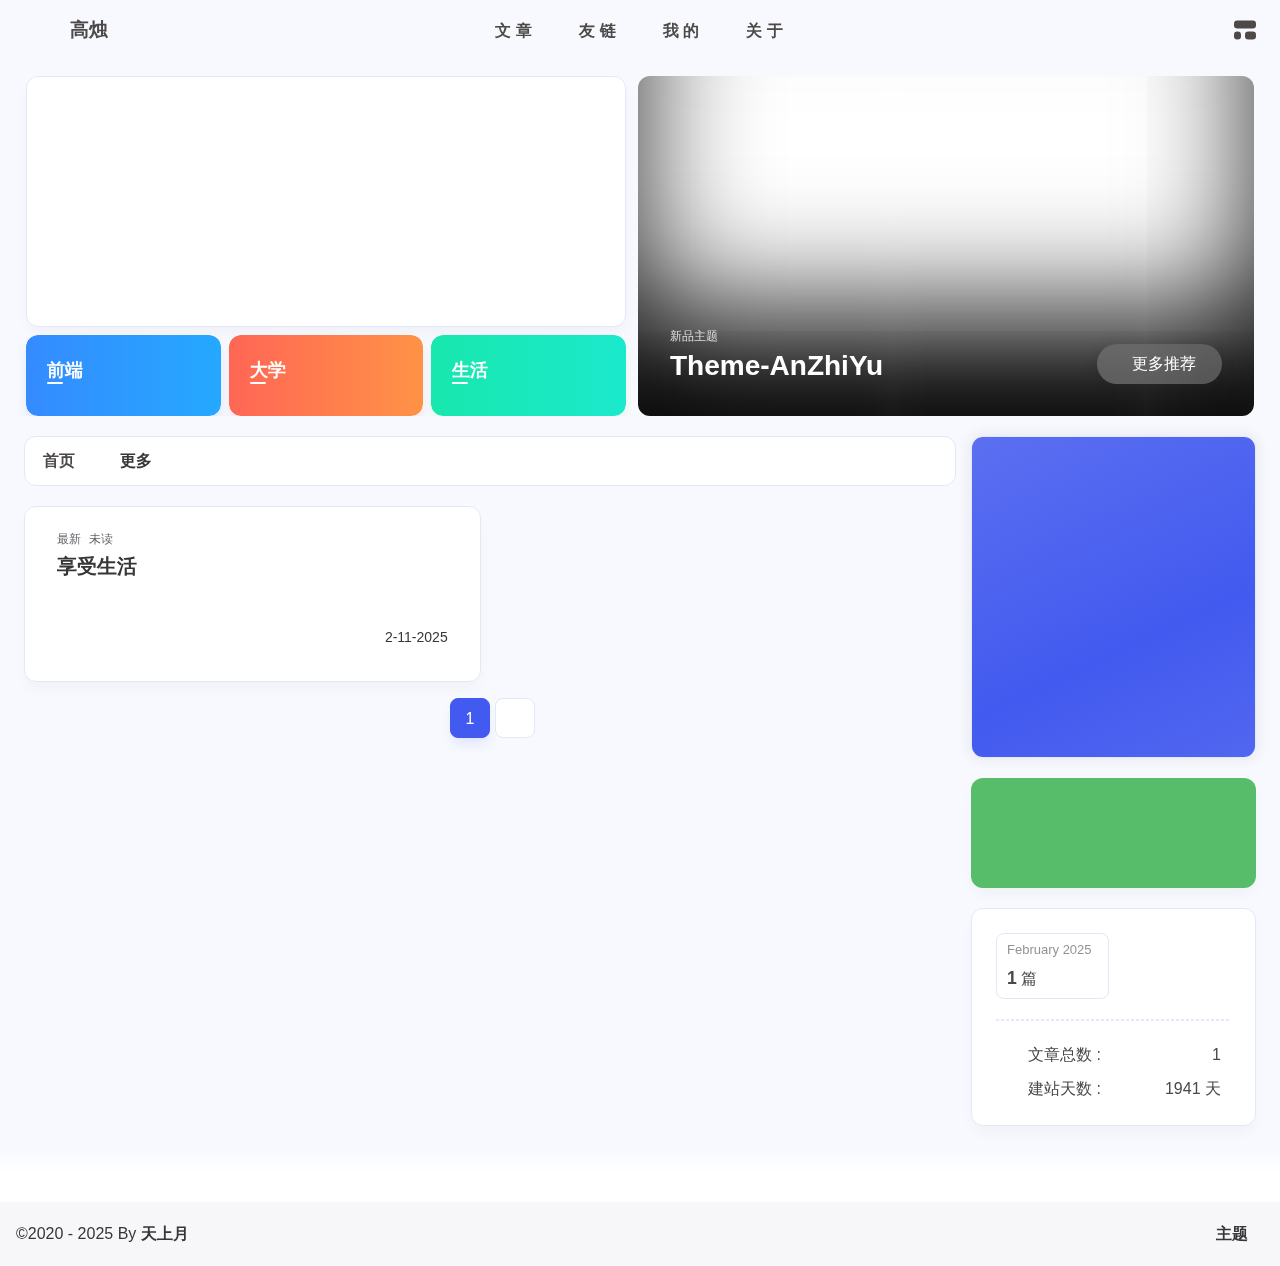
==== commit 7e520af8: "Site updated: 2025-02-18 13:47:41" ====
--- a/index.html
+++ b/index.html
@@ -1,4 +1,4 @@
-<!DOCTYPE html><html lang="zh-CN" data-theme="light"><head><meta charset="UTF-8"><meta http-equiv="X-UA-Compatible" content="IE=edge"><meta name="viewport" content="width=device-width, initial-scale=1.0, user-scalable=no"><title>勾栏</title><meta name="author" content="天上月"><meta name="copyright" content="天上月"><meta name="format-detection" content="telephone=no"><meta name="theme-color" content="#f7f9fe"><meta name="mobile-web-app-capable" content="yes"><meta name="apple-touch-fullscreen" content="yes"><meta name="apple-mobile-web-app-title" content="勾栏"><meta name="application-name" content="勾栏"><meta name="apple-mobile-web-app-capable" content="yes"><meta name="apple-mobile-web-app-status-bar-style" content="#f7f9fe"><meta property="og:type" content="website"><meta property="og:title" content="勾栏"><meta property="og:url" content="http://example.com/index.html"><meta property="og:site_name" content="勾栏"><meta property="og:description" content="又携书剑路茫茫"><meta property="og:locale" content="zh-CN"><meta property="og:image" content="https://bu.dusays.com/2023/04/27/64496e511b09c.jpg"><meta property="article:author" content="天上月"><meta property="article:tag"><meta name="twitter:card" content="summary"><meta name="twitter:image" content="https://bu.dusays.com/2023/04/27/64496e511b09c.jpg"><meta name="description" content="又携书剑路茫茫"><link rel="shortcut icon" href="/favicon.ico"><link rel="canonical" href="http://example.com/"><link rel="preconnect" href="//cdn.cbd.int"/><meta name="google-site-verification" content="xxx"/><meta name="baidu-site-verification" content="code-xxx"/><meta name="msvalidate.01" content="xxx"/><link rel="stylesheet" href="/css/index.css"><link rel="stylesheet" href="https://cdn.cbd.int/node-snackbar@0.1.16/dist/snackbar.min.css" media="print" onload="this.media='all'"><link rel="stylesheet" href="https://cdn.cbd.int/@fancyapps/ui@5.0.28/dist/fancybox/fancybox.css" media="print" onload="this.media='all'"><script>const GLOBAL_CONFIG = {
+<!DOCTYPE html><html data-theme="light"><head><meta charset="UTF-8"><meta http-equiv="X-UA-Compatible" content="IE=edge"><meta name="viewport" content="width=device-width, initial-scale=1.0, user-scalable=no"><title>高烛 - 只恐夜深花睡去，故少高烛照红妆</title><meta name="author" content="天上月"><meta name="copyright" content="天上月"><meta name="format-detection" content="telephone=no"><meta name="theme-color" content="#f7f9fe"><meta name="mobile-web-app-capable" content="yes"><meta name="apple-touch-fullscreen" content="yes"><meta name="apple-mobile-web-app-title" content="高烛"><meta name="application-name" content="高烛"><meta name="apple-mobile-web-app-capable" content="yes"><meta name="apple-mobile-web-app-status-bar-style" content="#f7f9fe"><meta property="og:type" content="website"><meta property="og:title" content="高烛"><meta property="og:url" content="http://example.com/index.html"><meta property="og:site_name" content="高烛"><meta property="og:description" content="每一个未曾起舞的日子，都是对生命的辜负。"><meta property="og:locale"><meta property="og:image" content="https://www.helloimg.com/i/2025/02/17/67b273f7b9f97.gif"><meta property="article:author" content="天上月"><meta property="article:tag"><meta name="twitter:card" content="summary"><meta name="twitter:image" content="https://www.helloimg.com/i/2025/02/17/67b273f7b9f97.gif"><meta name="description" content="每一个未曾起舞的日子，都是对生命的辜负。"><link rel="shortcut icon" href="/favicon.ico"><link rel="canonical" href="http://example.com/"><link rel="preconnect" href="//cdn.cbd.int"/><meta name="google-site-verification" content="xxx"/><meta name="baidu-site-verification" content="code-xxx"/><meta name="msvalidate.01" content="xxx"/><link rel="stylesheet" href="/css/index.css"><link rel="stylesheet" href="https://cdn.cbd.int/node-snackbar@0.1.16/dist/snackbar.min.css" media="print" onload="this.media='all'"><link rel="stylesheet" href="https://cdn.cbd.int/@fancyapps/ui@5.0.28/dist/fancybox/fancybox.css" media="print" onload="this.media='all'"><script>const GLOBAL_CONFIG = {
   linkPageTop: undefined,
   peoplecanvas: {"enable":true,"img":"https://upload-bbs.miyoushe.com/upload/2024/07/27/125766904/ba62475f396df9de3316a08ed9e65d86_5680958632268053399..png"},
   postHeadAiDescription: {"enable":true,"gptName":"AnZhiYu","mode":"local","switchBtn":false,"btnLink":"https://afdian.net/item/886a79d4db6711eda42a52540025c377","randomNum":3,"basicWordCount":1000,"key":"xxxx","Referer":"https://xx.xx/"},
@@ -37,7 +37,7 @@
     day: '天前',
     month: '个月前'
   },
-  copyright: {"copy":true,"copyrightEbable":false,"limitCount":100,"languages":{"author":"作者: 天上月","link":"链接: ","source":"来源: 勾栏","info":"著作权归作者所有。商业转载请联系作者获得授权，非商业转载请注明出处。","copySuccess":"复制成功，复制和转载请标注本文地址"}},
+  copyright: {"copy":true,"copyrightEbable":false,"limitCount":100,"languages":{"author":"作者: 天上月","link":"链接: ","source":"来源: 高烛","info":"著作权归作者所有。商业转载请联系作者获得授权，非商业转载请注明出处。","copySuccess":"复制成功，复制和转载请标注本文地址"}},
   lightbox: 'fancybox',
   Snackbar: {"chs_to_cht":"你已切换为繁体","cht_to_chs":"你已切换为简体","day_to_night":"你已切换为深色模式","night_to_day":"你已切换为浅色模式","bgLight":"#425AEF","bgDark":"#1f1f1f","position":"top-center"},
   source: {
@@ -52,15 +52,15 @@
   shortcutKey: undefined,
   autoDarkmode: true
 }</script><script id="config-diff">var GLOBAL_CONFIG_SITE = {
-  configTitle: '勾栏',
-  title: '勾栏',
+  configTitle: '高烛',
+  title: '高烛',
   postAI: '',
-  pageFillDescription: '又携书剑路茫茫',
+  pageFillDescription: '每一个未曾起舞的日子都是对生命的辜负',
   isPost: false,
   isHome: true,
   isHighlightShrink: false,
   isToc: false,
-  postUpdate: '2025-02-11 16:41:48',
+  postUpdate: '2025-02-18 13:47:36',
   postMainColor: '',
 }</script><noscript><style type="text/css">
   #nav {
@@ -203,7 +203,7 @@
 if (true) {
   document.addEventListener('pjax:send', () => { preloader.initLoading() })
   document.addEventListener('pjax:complete', () => { preloader.endLoading() })
-}</script><link rel="stylesheet" href="https://cdn.cbd.int/anzhiyu-theme-static@1.1.10/progress_bar/progress_bar.css"/><script async="async" src="https://cdn.cbd.int/pace-js@1.2.4/pace.min.js" data-pace-options="{ &quot;restartOnRequestAfter&quot;:false,&quot;eventLag&quot;:false}"></script><div class="page" id="body-wrap"><header class="not-top-img" id="page-header"><nav id="nav"><div id="nav-group"><span id="blog_name"><div class="back-home-button"><i class="anzhiyufont anzhiyu-icon-grip-vertical"></i><div class="back-menu-list-groups"><div class="back-menu-list-group"><div class="back-menu-list-title">网页</div><div class="back-menu-list"><a class="back-menu-item" target="_blank" rel="noopener" href="https://blog.anheyu.com/" title="博客"><img class="back-menu-item-icon" src= "[data-uri]" onerror="this.onerror=null,this.src=&quot;/img/404.jpg&quot;" data-lazy-src="/img/favicon.ico" alt="博客"/><span class="back-menu-item-text">博客</span></a></div></div><div class="back-menu-list-group"><div class="back-menu-list-title">项目</div><div class="back-menu-list"><a class="back-menu-item" target="_blank" rel="noopener" href="https://image.anheyu.com/" title="安知鱼图床"><img class="back-menu-item-icon" src= "[data-uri]" onerror="this.onerror=null,this.src=&quot;/img/404.jpg&quot;" data-lazy-src="https://image.anheyu.com/favicon.ico" alt="安知鱼图床"/><span class="back-menu-item-text">安知鱼图床</span></a></div></div></div></div><a id="site-name" href="/" accesskey="h"><div class="title">勾栏</div><i class="anzhiyufont anzhiyu-icon-house-chimney"></i></a><div id="he-plugin-simple"></div><script>var WIDGET = {
+}</script><link rel="stylesheet" href="https://cdn.cbd.int/anzhiyu-theme-static@1.1.10/progress_bar/progress_bar.css"/><script async="async" src="https://cdn.cbd.int/pace-js@1.2.4/pace.min.js" data-pace-options="{ &quot;restartOnRequestAfter&quot;:false,&quot;eventLag&quot;:false}"></script><div class="page" id="body-wrap"><header class="not-top-img" id="page-header"><nav id="nav"><div id="nav-group"><span id="blog_name"><div class="back-home-button"><i class="anzhiyufont anzhiyu-icon-grip-vertical"></i><div class="back-menu-list-groups"><div class="back-menu-list-group"><div class="back-menu-list-title">网页</div><div class="back-menu-list"><a class="back-menu-item" target="_blank" rel="noopener" href="https://mingagin.github.io" title="博客"><img class="back-menu-item-icon" src= "[data-uri]" onerror="this.onerror=null,this.src=&quot;/img/404.jpg&quot;" data-lazy-src="/img/favicon.ico" alt="博客"/><span class="back-menu-item-text">博客</span></a></div></div><div class="back-menu-list-group"><div class="back-menu-list-title">项目</div><div class="back-menu-list"><a class="back-menu-item" target="_blank" rel="noopener" href="https://mingagin.github.io" title="暂无"><img class="back-menu-item-icon" src= "[data-uri]" onerror="this.onerror=null,this.src=&quot;/img/404.jpg&quot;" data-lazy-src="https://image.anheyu.com/favicon.ico" alt="暂无"/><span class="back-menu-item-text">暂无</span></a></div></div></div></div><a id="site-name" href="/" accesskey="h"><div class="title">高烛</div><i class="anzhiyufont anzhiyu-icon-house-chimney"></i></a><div id="he-plugin-simple"></div><script>var WIDGET = {
   "CONFIG": {
     "modules": "0124",
     "background": "2",
@@ -227,7 +227,7 @@
     "key": "df245676fb434a0691ead1c63341cd94"
   }
 }
-</script><link rel="stylesheet" href="https://widget.qweather.net/simple/static/css/he-simple.css?v=1.4.0"/><script src="https://widget.qweather.net/simple/static/js/he-simple.js?v=1.4.0"></script></span><div class="mask-name-container"><div id="name-container"><a id="page-name" href="javascript:anzhiyu.scrollToDest(0, 500)">PAGE_NAME</a></div></div><div id="menus"></div><div id="nav-right"><div class="nav-button only-home" id="travellings_button" title="随机前往一个开往项目网站"><a class="site-page" onclick="anzhiyu.totraveling()" title="随机前往一个开往项目网站" href="javascript:void(0);" rel="external nofollow" data-pjax-state="external"><i class="anzhiyufont anzhiyu-icon-train"></i></a></div><div class="nav-button" id="randomPost_button"><a class="site-page" onclick="toRandomPost()" title="随机前往一个文章" href="javascript:void(0);"><i class="anzhiyufont anzhiyu-icon-dice"></i></a></div><input id="center-console" type="checkbox"/><label class="widget" for="center-console" title="中控台" onclick="anzhiyu.switchConsole();"><i class="left"></i><i class="widget center"></i><i class="widget right"></i></label><div id="console"><div class="console-card-group-reward"><ul class="reward-all console-card"><li class="reward-item"><a href="https://npm.elemecdn.com/anzhiyu-blog@1.1.6/img/post/common/qrcode-weichat.png" target="_blank"><img class="post-qr-code-img" alt="微信" src= "[data-uri]" onerror="this.onerror=null,this.src=&quot;/img/404.jpg&quot;" data-lazy-src="https://npm.elemecdn.com/anzhiyu-blog@1.1.6/img/post/common/qrcode-weichat.png"/></a><div class="post-qr-code-desc">微信</div></li><li class="reward-item"><a href="https://npm.elemecdn.com/anzhiyu-blog@1.1.6/img/post/common/qrcode-alipay.png" target="_blank"><img class="post-qr-code-img" alt="支付宝" src= "[data-uri]" onerror="this.onerror=null,this.src=&quot;/img/404.jpg&quot;" data-lazy-src="https://npm.elemecdn.com/anzhiyu-blog@1.1.6/img/post/common/qrcode-alipay.png"/></a><div class="post-qr-code-desc">支付宝</div></li></ul></div><div class="console-card-group"><div class="console-card-group-left"><div class="console-card" id="card-newest-comments"><div class="card-content"><div class="author-content-item-tips">互动</div><span class="author-content-item-title"> 最新评论</span></div><div class="aside-list"><span>正在加载中...</span></div></div></div><div class="console-card-group-right"><div class="console-card tags"><div class="card-content"><div class="author-content-item-tips">兴趣点</div><span class="author-content-item-title">寻找你感兴趣的领域</span></div></div><div class="console-card history"><div class="item-headline"><i class="anzhiyufont anzhiyu-icon-box-archiv"></i><span>文章</span></div><div class="card-archives"><div class="item-headline"><i class="anzhiyufont anzhiyu-icon-archive"></i><span>归档</span></div><ul class="card-archive-list"><li class="card-archive-list-item"><a class="card-archive-list-link" href="/archives/2025/02/"><span class="card-archive-list-date">二月 2025</span><div class="card-archive-list-count-group"><span class="card-archive-list-count">1</span><span>篇</span></div></a></li></ul></div><hr/></div></div></div><div class="button-group"><div class="console-btn-item"><a class="darkmode_switchbutton" title="显示模式切换" href="javascript:void(0);"><i class="anzhiyufont anzhiyu-icon-moon"></i></a></div><div class="console-btn-item" id="consoleHideAside" onclick="anzhiyu.hideAsideBtn()" title="边栏显示控制"><a class="asideSwitch"><i class="anzhiyufont anzhiyu-icon-arrows-left-right"></i></a></div><div class="console-btn-item" id="consoleMusic" onclick="anzhiyu.musicToggle()" title="音乐开关"><a class="music-switch"><i class="anzhiyufont anzhiyu-icon-music"></i></a></div></div><div class="console-mask" onclick="anzhiyu.hideConsole()" href="javascript:void(0);"></div></div><div class="nav-button" id="nav-totop"><a class="totopbtn" href="javascript:void(0);"><i class="anzhiyufont anzhiyu-icon-arrow-up"></i><span id="percent" onclick="anzhiyu.scrollToDest(0,500)">0</span></a></div><div id="toggle-menu"><a class="site-page" href="javascript:void(0);" title="切换"><i class="anzhiyufont anzhiyu-icon-bars"></i></a></div></div></div></nav></header><main id="blog-container"><div id="home_top"><div class="swiper_container_card" style="height: auto;width: 100%"><div id="bannerGroup"><div id="random-banner"><canvas id="peoplecanvas"></canvas><a id="random-hover" href="javascript:toRandomPost()"><i class="anzhiyufont anzhiyu-icon-paper-plane"></i><div class="bannerText">随便逛逛<i class="anzhiyufont anzhiyu-icon-arrow-right"></i></div></a></div><div class="categoryGroup"><div class="categoryItem" style="box-shadow:var(--anzhiyu-shadow-blue)"><a class="categoryButton blue" href="/categories/%E5%89%8D%E7%AB%AF%E5%BC%80%E5%8F%91/"><span class="categoryButtonText">前端</span><i class="anzhiyufont anzhiyu-icon-dove"></i></a></div><div class="categoryItem" style="box-shadow:var(--anzhiyu-shadow-red)"><a class="categoryButton red" href="/categories/%E5%A4%A7%E5%AD%A6%E7%94%9F%E6%B6%AF/"><span class="categoryButtonText">大学</span><i class="anzhiyufont anzhiyu-icon-fire"></i></a></div><div class="categoryItem" style="box-shadow:var(--anzhiyu-shadow-green)"><a class="categoryButton green" href="/categories/%E7%94%9F%E6%B4%BB%E6%97%A5%E5%B8%B8/"><span class="categoryButtonText">生活</span><i class="anzhiyufont anzhiyu-icon-book"></i></a></div></div></div><div class="topGroup"><div class="recent-post-item" onclick="pjax.loadUrl(&quot;/2025/02/11/%E4%BA%AB%E5%8F%97%E7%94%9F%E6%B4%BB/&quot;)"><div class="post_cover left_radius"><a href="2025/02/11/享受生活/" title="享受生活"><span class="recent-post-top-text">荐</span><img class="post_bg" onerror="this.onerror=null;this.src='/img/404.jpg'" alt="cover"></a></div><div class="recent-post-info"><a class="article-title" href="2025/02/11/享受生活/" title="享受生活">享受生活</a></div></div><a class="todayCard" id="todayCard" target="_blank" rel="noopener" href="https://docs.anheyu.com/" style="z-index: 1;"><div class="todayCard-info"><div class="todayCard-tips">新品主题</div><div class="todayCard-title">Theme-AnZhiYu</div></div><img class="todayCard-cover" src= "[data-uri]" onerror="this.onerror=null,this.src=&quot;/img/404.jpg&quot;" data-lazy-src="https://bu.dusays.com/2023/05/13/645fa3cf90d70.webp" onerror="this.onerror=null;this.src='/img/404.jpg'" alt="封面"><div class="banner-button-group"><div class="banner-button" onclick="event.stopPropagation();event.preventDefault();anzhiyu.hideTodayCard();"><i class="anzhiyufont anzhiyu-icon-arrow-circle-right"></i><span class="banner-button-text">更多推荐</span></div></div></a></div><link rel="stylesheet"></div></div><div class="layout" id="content-inner"><div class="recent-posts" id="recent-posts"><div id="categoryBar"><div class="category-bar" id="category-bar"><div id="catalog-bar"><div id="catalog-list"><div class="catalog-list-item" id="首页"><a href="/">首页</a></div></div><div class="category-bar-next" id="category-bar-next" onclick="anzhiyu.scrollCategoryBarToRight()"><i class="anzhiyufont anzhiyu-icon-angle-double-right"></i></div><a class="catalog-more" href="/categories/">更多</a></div></div></div><div class="recent-post-item lastestpost-item" onclick="pjax.loadUrl('/2025/02/11/%E4%BA%AB%E5%8F%97%E7%94%9F%E6%B4%BB/')"><div class="recent-post-info no-cover"><div class="recent-post-info-top"><div class="recent-post-info-top-tips"><span class="newPost">最新</span><a class="unvisited-post" href="/2025/02/11/%E4%BA%AB%E5%8F%97%E7%94%9F%E6%B4%BB/" title="享受生活">未读</a></div><a class="article-title" href="/2025/02/11/%E4%BA%AB%E5%8F%97%E7%94%9F%E6%B4%BB/" title="享受生活">享受生活</a></div><div class="article-meta-wrap"><span class="post-meta-date"><i class="anzhiyufont anzhiyu-icon-calendar-days" style="font-size: 15px; display:none"></i><span class="article-meta-label">发表于</span><time datetime="2025-02-11T08:19:12.000Z" title="发表于 2025-02-11 16:19:12" time="2025-02-11 16:19:12">2025-02-11</time><time class="time_hidden" datetime="2025-02-11T08:19:12.294Z" title="更新于 2025-02-11 16:19:12" time="2025-02-11 16:19:12">2025-02-11</time></span></div><div class="content"></div></div></div><nav id="pagination"><div class="pagination"><span class="page-number current">1</span><div class="toPageGroup"><input id="toPageText" oninput="value=value.replace(/[^0-9]/g,'')" maxlength="3" onkeyup="this.value=this.value.replace(/[^u4e00-u9fa5w]/g,'')" aria-label="toPage"><a id="toPageButton" onclick="anzhiyu.toPage()"><i class="anzhiyufont anzhiyu-icon-angles-right" style="font-weight: inherit; font-size: 1rem;"></i></a></div></div></nav></div><div class="aside-content" id="aside-content"><div class="card-widget card-info"><div class="card-content"><div class="author-info-avatar"><img class="avatar-img" src= "[data-uri]" onerror="this.onerror=null,this.src=&quot;/img/404.jpg&quot;" data-lazy-src="https://bu.dusays.com/2023/04/27/64496e511b09c.jpg" onerror="this.onerror=null;this.src='/img/friend_404.gif'" alt="avatar"/></div><div class="author-info__description">又携书剑路茫茫</div></div></div><div class="card-widget anzhiyu-right-widget" id="card-wechat" onclick="null"><div id="flip-wrapper"><div id="flip-content"><div class="face" style="background: url(https://bu.dusays.com/2023/01/13/63c02edf44033.png) center center / 100% no-repeat"></div><div class="back face" style="background: url(https://bu.dusays.com/2023/05/13/645fa415e8694.png) center center / 100% no-repeat"></div></div></div></div><div class="sticky_layout"><div class="card-widget"><div class="card-archives"><div class="item-headline"><i class="anzhiyufont anzhiyu-icon-archive"></i><span>归档</span></div><ul class="card-archive-list"><li class="card-archive-list-item"><a class="card-archive-list-link" href="/archives/2025/02/"><span class="card-archive-list-date">二月 2025</span><div class="card-archive-list-count-group"><span class="card-archive-list-count">1</span><span>篇</span></div></a></li></ul></div><hr/><div class="card-webinfo"><div class="item-headline"><i class="anzhiyufont anzhiyu-icon-chart-line"></i><span>网站资讯</span></div><div class="webinfo"><div class="webinfo-item"><div class="webinfo-item-title"><i class="anzhiyufont anzhiyu-icon-file-lines"></i><div class="item-name">文章总数 :</div></div><div class="item-count">1</div></div><div class="webinfo-item"><div class="webinfo-item-title"><i class="anzhiyufont anzhiyu-icon-stopwatch"></i><div class="item-name">建站天数 :</div></div><div class="item-count" id="runtimeshow" data-publishDate="2021-03-31T16:00:00.000Z"><i class="anzhiyufont anzhiyu-icon-spinner anzhiyu-spin"></i></div></div></div></div></div></div></div></div></main><footer id="footer"><div id="footer-wrap"></div><div id="footer-bar"><div class="footer-bar-links"><div class="footer-bar-left"><div id="footer-bar-tips"><div class="copyright">&copy;2020 - 2025 By <a class="footer-bar-link" href="/" title="天上月" target="_blank">天上月</a></div></div><div id="footer-type-tips"></div></div><div class="footer-bar-right"><a class="footer-bar-link" target="_blank" rel="noopener" href="https://github.com/anzhiyu-c/hexo-theme-anzhiyu" title="主题">主题</a></div></div></div></footer></div><div id="sidebar"><div id="menu-mask"></div><div id="sidebar-menus"><div class="sidebar-site-data site-data is-center"><a href="/archives/" title="archive"><div class="headline">文章</div><div class="length-num">1</div></a><a href="/tags/" title="tag"><div class="headline">标签</div><div class="length-num">0</div></a><a href="/categories/" title="category"><div class="headline">分类</div><div class="length-num">0</div></a></div><span class="sidebar-menu-item-title">功能</span><div class="sidebar-menu-item"><a class="darkmode_switchbutton menu-child" href="javascript:void(0);" title="显示模式"><i class="anzhiyufont anzhiyu-icon-circle-half-stroke"></i><span>显示模式</span></a></div><div class="back-menu-list-groups"><div class="back-menu-list-group"><div class="back-menu-list-title">网页</div><div class="back-menu-list"><a class="back-menu-item" target="_blank" rel="noopener" href="https://blog.anheyu.com/" title="博客"><img class="back-menu-item-icon" src= "[data-uri]" onerror="this.onerror=null,this.src=&quot;/img/404.jpg&quot;" data-lazy-src="/img/favicon.ico" alt="博客"/><span class="back-menu-item-text">博客</span></a></div></div><div class="back-menu-list-group"><div class="back-menu-list-title">项目</div><div class="back-menu-list"><a class="back-menu-item" target="_blank" rel="noopener" href="https://image.anheyu.com/" title="安知鱼图床"><img class="back-menu-item-icon" src= "[data-uri]" onerror="this.onerror=null,this.src=&quot;/img/404.jpg&quot;" data-lazy-src="https://image.anheyu.com/favicon.ico" alt="安知鱼图床"/><span class="back-menu-item-text">安知鱼图床</span></a></div></div></div><span class="sidebar-menu-item-title">标签</span></div></div><div id="rightside"><div id="rightside-config-hide"><button id="translateLink" type="button" title="简繁转换">繁</button><button id="darkmode" type="button" title="浅色和深色模式转换"><i class="anzhiyufont anzhiyu-icon-circle-half-stroke"></i></button><button id="hide-aside-btn" type="button" title="单栏和双栏切换"><i class="anzhiyufont anzhiyu-icon-arrows-left-right"></i></button></div><div id="rightside-config-show"><button id="rightside-config" type="button" title="设置"><i class="anzhiyufont anzhiyu-icon-gear"></i></button><button id="go-up" type="button" title="回到顶部"><i class="anzhiyufont anzhiyu-icon-arrow-up"></i></button></div></div><div id="nav-music"><a id="nav-music-hoverTips" onclick="anzhiyu.musicToggle()" accesskey="m">播放音乐</a><div id="console-music-bg"></div><meting-js id="8152976493" server="netease" type="playlist" mutex="true" preload="none" theme="var(--anzhiyu-main)" data-lrctype="0" order="random" volume="0.7"></meting-js></div><div id="rightMenu"><div class="rightMenu-group rightMenu-small"><div class="rightMenu-item" id="menu-backward"><i class="anzhiyufont anzhiyu-icon-arrow-left"></i></div><div class="rightMenu-item" id="menu-forward"><i class="anzhiyufont anzhiyu-icon-arrow-right"></i></div><div class="rightMenu-item" id="menu-refresh"><i class="anzhiyufont anzhiyu-icon-arrow-rotate-right" style="font-size: 1rem;"></i></div><div class="rightMenu-item" id="menu-top"><i class="anzhiyufont anzhiyu-icon-arrow-up"></i></div></div><div class="rightMenu-group rightMenu-line rightMenuPlugin"><div class="rightMenu-item" id="menu-copytext"><i class="anzhiyufont anzhiyu-icon-copy"></i><span>复制选中文本</span></div><div class="rightMenu-item" id="menu-pastetext"><i class="anzhiyufont anzhiyu-icon-paste"></i><span>粘贴文本</span></div><a class="rightMenu-item" id="menu-commenttext"><i class="anzhiyufont anzhiyu-icon-comment-medical"></i><span>引用到评论</span></a><div class="rightMenu-item" id="menu-newwindow"><i class="anzhiyufont anzhiyu-icon-window-restore"></i><span>新窗口打开</span></div><div class="rightMenu-item" id="menu-copylink"><i class="anzhiyufont anzhiyu-icon-link"></i><span>复制链接地址</span></div><div class="rightMenu-item" id="menu-copyimg"><i class="anzhiyufont anzhiyu-icon-images"></i><span>复制此图片</span></div><div class="rightMenu-item" id="menu-downloadimg"><i class="anzhiyufont anzhiyu-icon-download"></i><span>下载此图片</span></div><div class="rightMenu-item" id="menu-newwindowimg"><i class="anzhiyufont anzhiyu-icon-window-restore"></i><span>新窗口打开图片</span></div><div class="rightMenu-item" id="menu-search"><i class="anzhiyufont anzhiyu-icon-magnifying-glass"></i><span>站内搜索</span></div><div class="rightMenu-item" id="menu-searchBaidu"><i class="anzhiyufont anzhiyu-icon-magnifying-glass"></i><span>百度搜索</span></div><div class="rightMenu-item" id="menu-music-toggle"><i class="anzhiyufont anzhiyu-icon-play"></i><span>播放音乐</span></div><div class="rightMenu-item" id="menu-music-back"><i class="anzhiyufont anzhiyu-icon-backward"></i><span>切换到上一首</span></div><div class="rightMenu-item" id="menu-music-forward"><i class="anzhiyufont anzhiyu-icon-forward"></i><span>切换到下一首</span></div><div class="rightMenu-item" id="menu-music-playlist" onclick="window.open(&quot;https://y.qq.com/n/ryqq/playlist/8802438608&quot;, &quot;_blank&quot;);" style="display: none;"><i class="anzhiyufont anzhiyu-icon-radio"></i><span>查看所有歌曲</span></div><div class="rightMenu-item" id="menu-music-copyMusicName"><i class="anzhiyufont anzhiyu-icon-copy"></i><span>复制歌名</span></div></div><div class="rightMenu-group rightMenu-line rightMenuOther"><a class="rightMenu-item menu-link" id="menu-randomPost"><i class="anzhiyufont anzhiyu-icon-shuffle"></i><span>随便逛逛</span></a><a class="rightMenu-item menu-link" href="/categories/"><i class="anzhiyufont anzhiyu-icon-cube"></i><span>博客分类</span></a><a class="rightMenu-item menu-link" href="/tags/"><i class="anzhiyufont anzhiyu-icon-tags"></i><span>文章标签</span></a></div><div class="rightMenu-group rightMenu-line rightMenuOther"><a class="rightMenu-item" id="menu-copy" href="javascript:void(0);"><i class="anzhiyufont anzhiyu-icon-copy"></i><span>复制地址</span></a><a class="rightMenu-item" id="menu-commentBarrage" href="javascript:void(0);"><i class="anzhiyufont anzhiyu-icon-message"></i><span class="menu-commentBarrage-text">关闭热评</span></a><a class="rightMenu-item" id="menu-darkmode" href="javascript:void(0);"><i class="anzhiyufont anzhiyu-icon-circle-half-stroke"></i><span class="menu-darkmode-text">深色模式</span></a><a class="rightMenu-item" id="menu-translate" href="javascript:void(0);"><i class="anzhiyufont anzhiyu-icon-language"></i><span>轉為繁體</span></a></div></div><div id="rightmenu-mask"></div><div><script src="/js/utils.js"></script><script src="/js/main.js"></script><script src="/js/tw_cn.js"></script><script src="https://cdn.cbd.int/@fancyapps/ui@5.0.28/dist/fancybox/fancybox.umd.js"></script><script src="https://cdn.cbd.int/instant.page@5.2.0/instantpage.js" type="module"></script><script src="https://cdn.cbd.int/vanilla-lazyload@17.8.5/dist/lazyload.iife.min.js"></script><script src="https://cdn.cbd.int/node-snackbar@0.1.16/dist/snackbar.min.js"></script><canvas id="universe"></canvas><script async src="https://npm.elemecdn.com/anzhiyu-theme-static@1.0.0/dark/dark.js"></script><script>// 消除控制台打印
+</script><link rel="stylesheet" href="https://widget.qweather.net/simple/static/css/he-simple.css?v=1.4.0"/><script src="https://widget.qweather.net/simple/static/js/he-simple.js?v=1.4.0"></script></span><div class="mask-name-container"><div id="name-container"><a id="page-name" href="javascript:anzhiyu.scrollToDest(0, 500)">PAGE_NAME</a></div></div><div id="menus"><div class="menus_items"><div class="menus_item"><a class="site-page" href="javascript:void(0);"><span> 文章</span></a><ul class="menus_item_child"><li><a class="site-page child faa-parent animated-hover" href="/archives/"><i class="anzhiyufont anzhiyu-icon-box-archive faa-tada" style="font-size: 0.9em;"></i><span> 隧道</span></a></li><li><a class="site-page child faa-parent animated-hover" href="/categories/"><i class="anzhiyufont anzhiyu-icon-shapes faa-tada" style="font-size: 0.9em;"></i><span> 分类</span></a></li><li><a class="site-page child faa-parent animated-hover" href="/tags/"><i class="anzhiyufont anzhiyu-icon-tags faa-tada" style="font-size: 0.9em;"></i><span> 标签</span></a></li></ul></div><div class="menus_item"><a class="site-page" href="javascript:void(0);"><span> 友链</span></a><ul class="menus_item_child"><li><a class="site-page child faa-parent animated-hover" href="/link/"><i class="anzhiyufont anzhiyu-icon-link faa-tada" style="font-size: 0.9em;"></i><span> 友人帐</span></a></li><li><a class="site-page child faa-parent animated-hover" href="/fcircle/"><i class="anzhiyufont anzhiyu-icon-artstation faa-tada" style="font-size: 0.9em;"></i><span> 朋友圈</span></a></li><li><a class="site-page child faa-parent animated-hover" href="/comments/"><i class="anzhiyufont anzhiyu-icon-envelope faa-tada" style="font-size: 0.9em;"></i><span> 留言板</span></a></li></ul></div><div class="menus_item"><a class="site-page" href="javascript:void(0);"><span> 我的</span></a><ul class="menus_item_child"><li><a class="site-page child faa-parent animated-hover" href="/music/"><i class="anzhiyufont anzhiyu-icon-music faa-tada" style="font-size: 0.9em;"></i><span> 音乐馆</span></a></li><li><a class="site-page child faa-parent animated-hover" href="/bangumis/"><i class="anzhiyufont anzhiyu-icon-bilibili faa-tada" style="font-size: 0.9em;"></i><span> 追番页</span></a></li><li><a class="site-page child faa-parent animated-hover" href="/album/"><i class="anzhiyufont anzhiyu-icon-images faa-tada" style="font-size: 0.9em;"></i><span> 相册集</span></a></li><li><a class="site-page child faa-parent animated-hover" href="/air-conditioner/"><i class="anzhiyufont anzhiyu-icon-fan faa-tada" style="font-size: 0.9em;"></i><span> 小空调</span></a></li></ul></div><div class="menus_item"><a class="site-page" href="javascript:void(0);"><span> 关于</span></a><ul class="menus_item_child"><li><a class="site-page child faa-parent animated-hover" href="/about/"><i class="anzhiyufont anzhiyu-icon-paper-plane faa-tada" style="font-size: 0.9em;"></i><span> 关于本人</span></a></li><li><a class="site-page child faa-parent animated-hover" href="/essay/"><i class="anzhiyufont anzhiyu-icon-lightbulb faa-tada" style="font-size: 0.9em;"></i><span> 闲言碎语</span></a></li><li><a class="site-page child faa-parent animated-hover" href="javascript:toRandomPost()"><i class="anzhiyufont anzhiyu-icon-shoe-prints1 faa-tada" style="font-size: 0.9em;"></i><span> 随便逛逛</span></a></li></ul></div></div></div><div id="nav-right"><div class="nav-button" id="randomPost_button"><a class="site-page" onclick="toRandomPost()" title="随机前往一个文章" href="javascript:void(0);"><i class="anzhiyufont anzhiyu-icon-dice"></i></a></div><input id="center-console" type="checkbox"/><label class="widget" for="center-console" title="中控台" onclick="anzhiyu.switchConsole();"><i class="left"></i><i class="widget center"></i><i class="widget right"></i></label><div id="console"><div class="console-card-group-reward"><ul class="reward-all console-card"><li class="reward-item"><a href="https://npm.elemecdn.com/anzhiyu-blog@1.1.6/img/post/common/qrcode-weichat.png" target="_blank"><img class="post-qr-code-img" alt="微信" src= "[data-uri]" onerror="this.onerror=null,this.src=&quot;/img/404.jpg&quot;" data-lazy-src="https://npm.elemecdn.com/anzhiyu-blog@1.1.6/img/post/common/qrcode-weichat.png"/></a><div class="post-qr-code-desc">微信</div></li><li class="reward-item"><a href="https://npm.elemecdn.com/anzhiyu-blog@1.1.6/img/post/common/qrcode-alipay.png" target="_blank"><img class="post-qr-code-img" alt="支付宝" src= "[data-uri]" onerror="this.onerror=null,this.src=&quot;/img/404.jpg&quot;" data-lazy-src="https://npm.elemecdn.com/anzhiyu-blog@1.1.6/img/post/common/qrcode-alipay.png"/></a><div class="post-qr-code-desc">支付宝</div></li></ul></div><div class="console-card-group"><div class="console-card-group-left"><div class="console-card" id="card-newest-comments"><div class="card-content"><div class="author-content-item-tips">互动</div><span class="author-content-item-title"> 最新评论</span></div><div class="aside-list"><span>正在加载中...</span></div></div></div><div class="console-card-group-right"><div class="console-card tags"><div class="card-content"><div class="author-content-item-tips">兴趣点</div><span class="author-content-item-title">寻找你感兴趣的领域</span></div></div><div class="console-card history"><div class="item-headline"><i class="anzhiyufont anzhiyu-icon-box-archiv"></i><span>文章</span></div><div class="card-archives"><div class="item-headline"><i class="anzhiyufont anzhiyu-icon-archive"></i><span>归档</span></div><ul class="card-archive-list"><li class="card-archive-list-item"><a class="card-archive-list-link" href="/archives/2025/02/"><span class="card-archive-list-date">February 2025</span><div class="card-archive-list-count-group"><span class="card-archive-list-count">1</span><span>篇</span></div></a></li></ul></div><hr/></div></div></div><div class="button-group"><div class="console-btn-item"><a class="darkmode_switchbutton" title="显示模式切换" href="javascript:void(0);"><i class="anzhiyufont anzhiyu-icon-moon"></i></a></div><div class="console-btn-item" id="consoleHideAside" onclick="anzhiyu.hideAsideBtn()" title="边栏显示控制"><a class="asideSwitch"><i class="anzhiyufont anzhiyu-icon-arrows-left-right"></i></a></div><div class="console-btn-item" id="consoleMusic" onclick="anzhiyu.musicToggle()" title="音乐开关"><a class="music-switch"><i class="anzhiyufont anzhiyu-icon-music"></i></a></div></div><div class="console-mask" onclick="anzhiyu.hideConsole()" href="javascript:void(0);"></div></div><div class="nav-button" id="nav-totop"><a class="totopbtn" href="javascript:void(0);"><i class="anzhiyufont anzhiyu-icon-arrow-up"></i><span id="percent" onclick="anzhiyu.scrollToDest(0,500)">0</span></a></div><div id="toggle-menu"><a class="site-page" href="javascript:void(0);" title="切换"><i class="anzhiyufont anzhiyu-icon-bars"></i></a></div></div></div></nav></header><main id="blog-container"><div id="home_top"><div class="swiper_container_card" style="height: auto;width: 100%"><div id="bannerGroup"><div id="random-banner"><canvas id="peoplecanvas"></canvas><a id="random-hover" href="javascript:toRandomPost()"><i class="anzhiyufont anzhiyu-icon-paper-plane"></i><div class="bannerText">随便逛逛<i class="anzhiyufont anzhiyu-icon-arrow-right"></i></div></a></div><div class="categoryGroup"><div class="categoryItem" style="box-shadow:var(--anzhiyu-shadow-blue)"><a class="categoryButton blue" href="/categories/%E5%89%8D%E7%AB%AF%E5%BC%80%E5%8F%91/"><span class="categoryButtonText">前端</span><i class="anzhiyufont anzhiyu-icon-dove"></i></a></div><div class="categoryItem" style="box-shadow:var(--anzhiyu-shadow-red)"><a class="categoryButton red" href="/categories/%E5%A4%A7%E5%AD%A6%E7%94%9F%E6%B6%AF/"><span class="categoryButtonText">大学</span><i class="anzhiyufont anzhiyu-icon-fire"></i></a></div><div class="categoryItem" style="box-shadow:var(--anzhiyu-shadow-green)"><a class="categoryButton green" href="/categories/%E7%94%9F%E6%B4%BB%E6%97%A5%E5%B8%B8/"><span class="categoryButtonText">生活</span><i class="anzhiyufont anzhiyu-icon-book"></i></a></div></div></div><div class="topGroup"><div class="recent-post-item" onclick="pjax.loadUrl(&quot;/2025/02/11/%E4%BA%AB%E5%8F%97%E7%94%9F%E6%B4%BB/&quot;)"><div class="post_cover left_radius"><a href="2025/02/11/享受生活/" title="享受生活"><span class="recent-post-top-text">荐</span><img class="post_bg" onerror="this.onerror=null;this.src='/img/404.jpg'" alt="cover"></a></div><div class="recent-post-info"><a class="article-title" href="2025/02/11/享受生活/" title="享受生活">享受生活</a></div></div><a class="todayCard" id="todayCard" target="_blank" rel="noopener" href="https://docs.anheyu.com/" style="z-index: 1;"><div class="todayCard-info"><div class="todayCard-tips">新品主题</div><div class="todayCard-title">Theme-AnZhiYu</div></div><img class="todayCard-cover" src= "[data-uri]" onerror="this.onerror=null,this.src=&quot;/img/404.jpg&quot;" data-lazy-src="https://bu.dusays.com/2023/05/13/645fa3cf90d70.webp" onerror="this.onerror=null;this.src='/img/404.jpg'" alt="封面"><div class="banner-button-group"><div class="banner-button" onclick="event.stopPropagation();event.preventDefault();anzhiyu.hideTodayCard();"><i class="anzhiyufont anzhiyu-icon-arrow-circle-right"></i><span class="banner-button-text">更多推荐</span></div></div></a></div><link rel="stylesheet"></div></div><div class="layout" id="content-inner"><div class="recent-posts" id="recent-posts"><div id="categoryBar"><div class="category-bar" id="category-bar"><div id="catalog-bar"><div id="catalog-list"><div class="catalog-list-item" id="首页"><a href="/">首页</a></div></div><div class="category-bar-next" id="category-bar-next" onclick="anzhiyu.scrollCategoryBarToRight()"><i class="anzhiyufont anzhiyu-icon-angle-double-right"></i></div><a class="catalog-more" href="/categories/">更多</a></div></div></div><div class="recent-post-item lastestpost-item" onclick="pjax.loadUrl('/2025/02/11/%E4%BA%AB%E5%8F%97%E7%94%9F%E6%B4%BB/')"><div class="recent-post-info no-cover"><div class="recent-post-info-top"><div class="recent-post-info-top-tips"><span class="newPost">最新</span><a class="unvisited-post" href="/2025/02/11/%E4%BA%AB%E5%8F%97%E7%94%9F%E6%B4%BB/" title="享受生活">未读</a></div><a class="article-title" href="/2025/02/11/%E4%BA%AB%E5%8F%97%E7%94%9F%E6%B4%BB/" title="享受生活">享受生活</a></div><div class="article-meta-wrap"><span class="post-meta-date"><i class="anzhiyufont anzhiyu-icon-calendar-days" style="font-size: 15px; display:none"></i><span class="article-meta-label">发表于</span><time datetime="2025-02-11T08:19:12.000Z" title="发表于 2025-02-11 16:19:12" time="2025-02-11 16:19:12">2025-02-11</time><time class="time_hidden" datetime="2025-02-11T08:19:12.294Z" title="更新于 2025-02-11 16:19:12" time="2025-02-11 16:19:12">2025-02-11</time></span></div><div class="content"></div></div></div><nav id="pagination"><div class="pagination"><span class="page-number current">1</span><div class="toPageGroup"><input id="toPageText" oninput="value=value.replace(/[^0-9]/g,'')" maxlength="3" onkeyup="this.value=this.value.replace(/[^u4e00-u9fa5w]/g,'')" aria-label="toPage"><a id="toPageButton" onclick="anzhiyu.toPage()"><i class="anzhiyufont anzhiyu-icon-angles-right" style="font-weight: inherit; font-size: 1rem;"></i></a></div></div></nav></div><div class="aside-content" id="aside-content"><div class="card-widget card-info"><div class="card-content"><div class="author-info-avatar"><img class="avatar-img" src= "[data-uri]" onerror="this.onerror=null,this.src=&quot;/img/404.jpg&quot;" data-lazy-src="https://www.helloimg.com/i/2025/02/17/67b273f7b9f97.gif" onerror="this.onerror=null;this.src='/img/friend_404.gif'" alt="avatar"/></div><div class="author-info__description">每一个未曾起舞的日子，都是对生命的辜负。</div></div></div><div class="card-widget anzhiyu-right-widget" id="card-wechat" onclick="null"><div id="flip-wrapper"><div id="flip-content"><div class="face" style="background: url(https://bu.dusays.com/2023/01/13/63c02edf44033.png) center center / 100% no-repeat"></div><div class="back face" style="background: url(https://bu.dusays.com/2023/05/13/645fa415e8694.png) center center / 100% no-repeat"></div></div></div></div><div class="sticky_layout"><div class="card-widget"><div class="card-archives"><div class="item-headline"><i class="anzhiyufont anzhiyu-icon-archive"></i><span>归档</span></div><ul class="card-archive-list"><li class="card-archive-list-item"><a class="card-archive-list-link" href="/archives/2025/02/"><span class="card-archive-list-date">February 2025</span><div class="card-archive-list-count-group"><span class="card-archive-list-count">1</span><span>篇</span></div></a></li></ul></div><hr/><div class="card-webinfo"><div class="item-headline"><i class="anzhiyufont anzhiyu-icon-chart-line"></i><span>网站资讯</span></div><div class="webinfo"><div class="webinfo-item"><div class="webinfo-item-title"><i class="anzhiyufont anzhiyu-icon-file-lines"></i><div class="item-name">文章总数 :</div></div><div class="item-count">1</div></div><div class="webinfo-item"><div class="webinfo-item-title"><i class="anzhiyufont anzhiyu-icon-stopwatch"></i><div class="item-name">建站天数 :</div></div><div class="item-count" id="runtimeshow" data-publishDate="2021-03-31T16:00:00.000Z"><i class="anzhiyufont anzhiyu-icon-spinner anzhiyu-spin"></i></div></div></div></div></div></div></div></div></main><footer id="footer"><div id="footer-wrap"></div><div id="footer-bar"><div class="footer-bar-links"><div class="footer-bar-left"><div id="footer-bar-tips"><div class="copyright">&copy;2020 - 2025 By <a class="footer-bar-link" href="/" title="天上月" target="_blank">天上月</a></div></div><div id="footer-type-tips"></div></div><div class="footer-bar-right"><a class="footer-bar-link" target="_blank" rel="noopener" href="https://github.com/anzhiyu-c/hexo-theme-anzhiyu" title="主题">主题</a></div></div></div></footer></div><div id="sidebar"><div id="menu-mask"></div><div id="sidebar-menus"><div class="sidebar-site-data site-data is-center"><a href="/archives/" title="archive"><div class="headline">文章</div><div class="length-num">1</div></a><a href="/tags/" title="tag"><div class="headline">标签</div><div class="length-num">0</div></a><a href="/categories/" title="category"><div class="headline">分类</div><div class="length-num">0</div></a></div><span class="sidebar-menu-item-title">功能</span><div class="sidebar-menu-item"><a class="darkmode_switchbutton menu-child" href="javascript:void(0);" title="显示模式"><i class="anzhiyufont anzhiyu-icon-circle-half-stroke"></i><span>显示模式</span></a></div><div class="back-menu-list-groups"><div class="back-menu-list-group"><div class="back-menu-list-title">网页</div><div class="back-menu-list"><a class="back-menu-item" target="_blank" rel="noopener" href="https://mingagin.github.io" title="博客"><img class="back-menu-item-icon" src= "[data-uri]" onerror="this.onerror=null,this.src=&quot;/img/404.jpg&quot;" data-lazy-src="/img/favicon.ico" alt="博客"/><span class="back-menu-item-text">博客</span></a></div></div><div class="back-menu-list-group"><div class="back-menu-list-title">项目</div><div class="back-menu-list"><a class="back-menu-item" target="_blank" rel="noopener" href="https://mingagin.github.io" title="暂无"><img class="back-menu-item-icon" src= "[data-uri]" onerror="this.onerror=null,this.src=&quot;/img/404.jpg&quot;" data-lazy-src="https://image.anheyu.com/favicon.ico" alt="暂无"/><span class="back-menu-item-text">暂无</span></a></div></div></div><div class="menus_items"><div class="menus_item"><a class="site-page" href="javascript:void(0);"><span> 文章</span></a><ul class="menus_item_child"><li><a class="site-page child faa-parent animated-hover" href="/archives/"><i class="anzhiyufont anzhiyu-icon-box-archive faa-tada" style="font-size: 0.9em;"></i><span> 隧道</span></a></li><li><a class="site-page child faa-parent animated-hover" href="/categories/"><i class="anzhiyufont anzhiyu-icon-shapes faa-tada" style="font-size: 0.9em;"></i><span> 分类</span></a></li><li><a class="site-page child faa-parent animated-hover" href="/tags/"><i class="anzhiyufont anzhiyu-icon-tags faa-tada" style="font-size: 0.9em;"></i><span> 标签</span></a></li></ul></div><div class="menus_item"><a class="site-page" href="javascript:void(0);"><span> 友链</span></a><ul class="menus_item_child"><li><a class="site-page child faa-parent animated-hover" href="/link/"><i class="anzhiyufont anzhiyu-icon-link faa-tada" style="font-size: 0.9em;"></i><span> 友人帐</span></a></li><li><a class="site-page child faa-parent animated-hover" href="/fcircle/"><i class="anzhiyufont anzhiyu-icon-artstation faa-tada" style="font-size: 0.9em;"></i><span> 朋友圈</span></a></li><li><a class="site-page child faa-parent animated-hover" href="/comments/"><i class="anzhiyufont anzhiyu-icon-envelope faa-tada" style="font-size: 0.9em;"></i><span> 留言板</span></a></li></ul></div><div class="menus_item"><a class="site-page" href="javascript:void(0);"><span> 我的</span></a><ul class="menus_item_child"><li><a class="site-page child faa-parent animated-hover" href="/music/"><i class="anzhiyufont anzhiyu-icon-music faa-tada" style="font-size: 0.9em;"></i><span> 音乐馆</span></a></li><li><a class="site-page child faa-parent animated-hover" href="/bangumis/"><i class="anzhiyufont anzhiyu-icon-bilibili faa-tada" style="font-size: 0.9em;"></i><span> 追番页</span></a></li><li><a class="site-page child faa-parent animated-hover" href="/album/"><i class="anzhiyufont anzhiyu-icon-images faa-tada" style="font-size: 0.9em;"></i><span> 相册集</span></a></li><li><a class="site-page child faa-parent animated-hover" href="/air-conditioner/"><i class="anzhiyufont anzhiyu-icon-fan faa-tada" style="font-size: 0.9em;"></i><span> 小空调</span></a></li></ul></div><div class="menus_item"><a class="site-page" href="javascript:void(0);"><span> 关于</span></a><ul class="menus_item_child"><li><a class="site-page child faa-parent animated-hover" href="/about/"><i class="anzhiyufont anzhiyu-icon-paper-plane faa-tada" style="font-size: 0.9em;"></i><span> 关于本人</span></a></li><li><a class="site-page child faa-parent animated-hover" href="/essay/"><i class="anzhiyufont anzhiyu-icon-lightbulb faa-tada" style="font-size: 0.9em;"></i><span> 闲言碎语</span></a></li><li><a class="site-page child faa-parent animated-hover" href="javascript:toRandomPost()"><i class="anzhiyufont anzhiyu-icon-shoe-prints1 faa-tada" style="font-size: 0.9em;"></i><span> 随便逛逛</span></a></li></ul></div></div><span class="sidebar-menu-item-title">标签</span></div></div><div id="rightside"><div id="rightside-config-hide"><button id="translateLink" type="button" title="简繁转换">繁</button><button id="darkmode" type="button" title="浅色和深色模式转换"><i class="anzhiyufont anzhiyu-icon-circle-half-stroke"></i></button><button id="hide-aside-btn" type="button" title="单栏和双栏切换"><i class="anzhiyufont anzhiyu-icon-arrows-left-right"></i></button></div><div id="rightside-config-show"><button id="rightside-config" type="button" title="设置"><i class="anzhiyufont anzhiyu-icon-gear"></i></button><button id="go-up" type="button" title="回到顶部"><i class="anzhiyufont anzhiyu-icon-arrow-up"></i></button></div></div><div id="nav-music"><a id="nav-music-hoverTips" onclick="anzhiyu.musicToggle()" accesskey="m">播放音乐</a><div id="console-music-bg"></div><meting-js id="8152976493" server="netease" type="playlist" mutex="true" preload="none" theme="var(--anzhiyu-main)" data-lrctype="0" order="random" volume="0.7"></meting-js></div><div id="rightMenu"><div class="rightMenu-group rightMenu-small"><div class="rightMenu-item" id="menu-backward"><i class="anzhiyufont anzhiyu-icon-arrow-left"></i></div><div class="rightMenu-item" id="menu-forward"><i class="anzhiyufont anzhiyu-icon-arrow-right"></i></div><div class="rightMenu-item" id="menu-refresh"><i class="anzhiyufont anzhiyu-icon-arrow-rotate-right" style="font-size: 1rem;"></i></div><div class="rightMenu-item" id="menu-top"><i class="anzhiyufont anzhiyu-icon-arrow-up"></i></div></div><div class="rightMenu-group rightMenu-line rightMenuPlugin"><div class="rightMenu-item" id="menu-copytext"><i class="anzhiyufont anzhiyu-icon-copy"></i><span>复制选中文本</span></div><div class="rightMenu-item" id="menu-pastetext"><i class="anzhiyufont anzhiyu-icon-paste"></i><span>粘贴文本</span></div><a class="rightMenu-item" id="menu-commenttext"><i class="anzhiyufont anzhiyu-icon-comment-medical"></i><span>引用到评论</span></a><div class="rightMenu-item" id="menu-newwindow"><i class="anzhiyufont anzhiyu-icon-window-restore"></i><span>新窗口打开</span></div><div class="rightMenu-item" id="menu-copylink"><i class="anzhiyufont anzhiyu-icon-link"></i><span>复制链接地址</span></div><div class="rightMenu-item" id="menu-copyimg"><i class="anzhiyufont anzhiyu-icon-images"></i><span>复制此图片</span></div><div class="rightMenu-item" id="menu-downloadimg"><i class="anzhiyufont anzhiyu-icon-download"></i><span>下载此图片</span></div><div class="rightMenu-item" id="menu-newwindowimg"><i class="anzhiyufont anzhiyu-icon-window-restore"></i><span>新窗口打开图片</span></div><div class="rightMenu-item" id="menu-search"><i class="anzhiyufont anzhiyu-icon-magnifying-glass"></i><span>站内搜索</span></div><div class="rightMenu-item" id="menu-searchBaidu"><i class="anzhiyufont anzhiyu-icon-magnifying-glass"></i><span>百度搜索</span></div><div class="rightMenu-item" id="menu-music-toggle"><i class="anzhiyufont anzhiyu-icon-play"></i><span>播放音乐</span></div><div class="rightMenu-item" id="menu-music-back"><i class="anzhiyufont anzhiyu-icon-backward"></i><span>切换到上一首</span></div><div class="rightMenu-item" id="menu-music-forward"><i class="anzhiyufont anzhiyu-icon-forward"></i><span>切换到下一首</span></div><div class="rightMenu-item" id="menu-music-playlist" onclick="window.open(&quot;https://y.qq.com/n/ryqq/playlist/8802438608&quot;, &quot;_blank&quot;);" style="display: none;"><i class="anzhiyufont anzhiyu-icon-radio"></i><span>查看所有歌曲</span></div><div class="rightMenu-item" id="menu-music-copyMusicName"><i class="anzhiyufont anzhiyu-icon-copy"></i><span>复制歌名</span></div></div><div class="rightMenu-group rightMenu-line rightMenuOther"><a class="rightMenu-item menu-link" id="menu-randomPost"><i class="anzhiyufont anzhiyu-icon-shuffle"></i><span>随便逛逛</span></a><a class="rightMenu-item menu-link" href="/categories/"><i class="anzhiyufont anzhiyu-icon-cube"></i><span>博客分类</span></a><a class="rightMenu-item menu-link" href="/tags/"><i class="anzhiyufont anzhiyu-icon-tags"></i><span>文章标签</span></a></div><div class="rightMenu-group rightMenu-line rightMenuOther"><a class="rightMenu-item" id="menu-copy" href="javascript:void(0);"><i class="anzhiyufont anzhiyu-icon-copy"></i><span>复制地址</span></a><a class="rightMenu-item" id="menu-commentBarrage" href="javascript:void(0);"><i class="anzhiyufont anzhiyu-icon-message"></i><span class="menu-commentBarrage-text">关闭热评</span></a><a class="rightMenu-item" id="menu-darkmode" href="javascript:void(0);"><i class="anzhiyufont anzhiyu-icon-circle-half-stroke"></i><span class="menu-darkmode-text">深色模式</span></a><a class="rightMenu-item" id="menu-translate" href="javascript:void(0);"><i class="anzhiyufont anzhiyu-icon-language"></i><span>轉為繁體</span></a></div></div><div id="rightmenu-mask"></div><div><script src="/js/utils.js"></script><script src="/js/main.js"></script><script src="/js/tw_cn.js"></script><script src="https://cdn.cbd.int/@fancyapps/ui@5.0.28/dist/fancybox/fancybox.umd.js"></script><script src="https://cdn.cbd.int/instant.page@5.2.0/instantpage.js" type="module"></script><script src="https://cdn.cbd.int/vanilla-lazyload@17.8.5/dist/lazyload.iife.min.js"></script><script src="https://cdn.cbd.int/node-snackbar@0.1.16/dist/snackbar.min.js"></script><canvas id="universe"></canvas><script async src="https://npm.elemecdn.com/anzhiyu-theme-static@1.0.0/dark/dark.js"></script><script>// 消除控制台打印
 var HoldLog = console.log;
 console.log = function () {};
 let now1 = new Date();
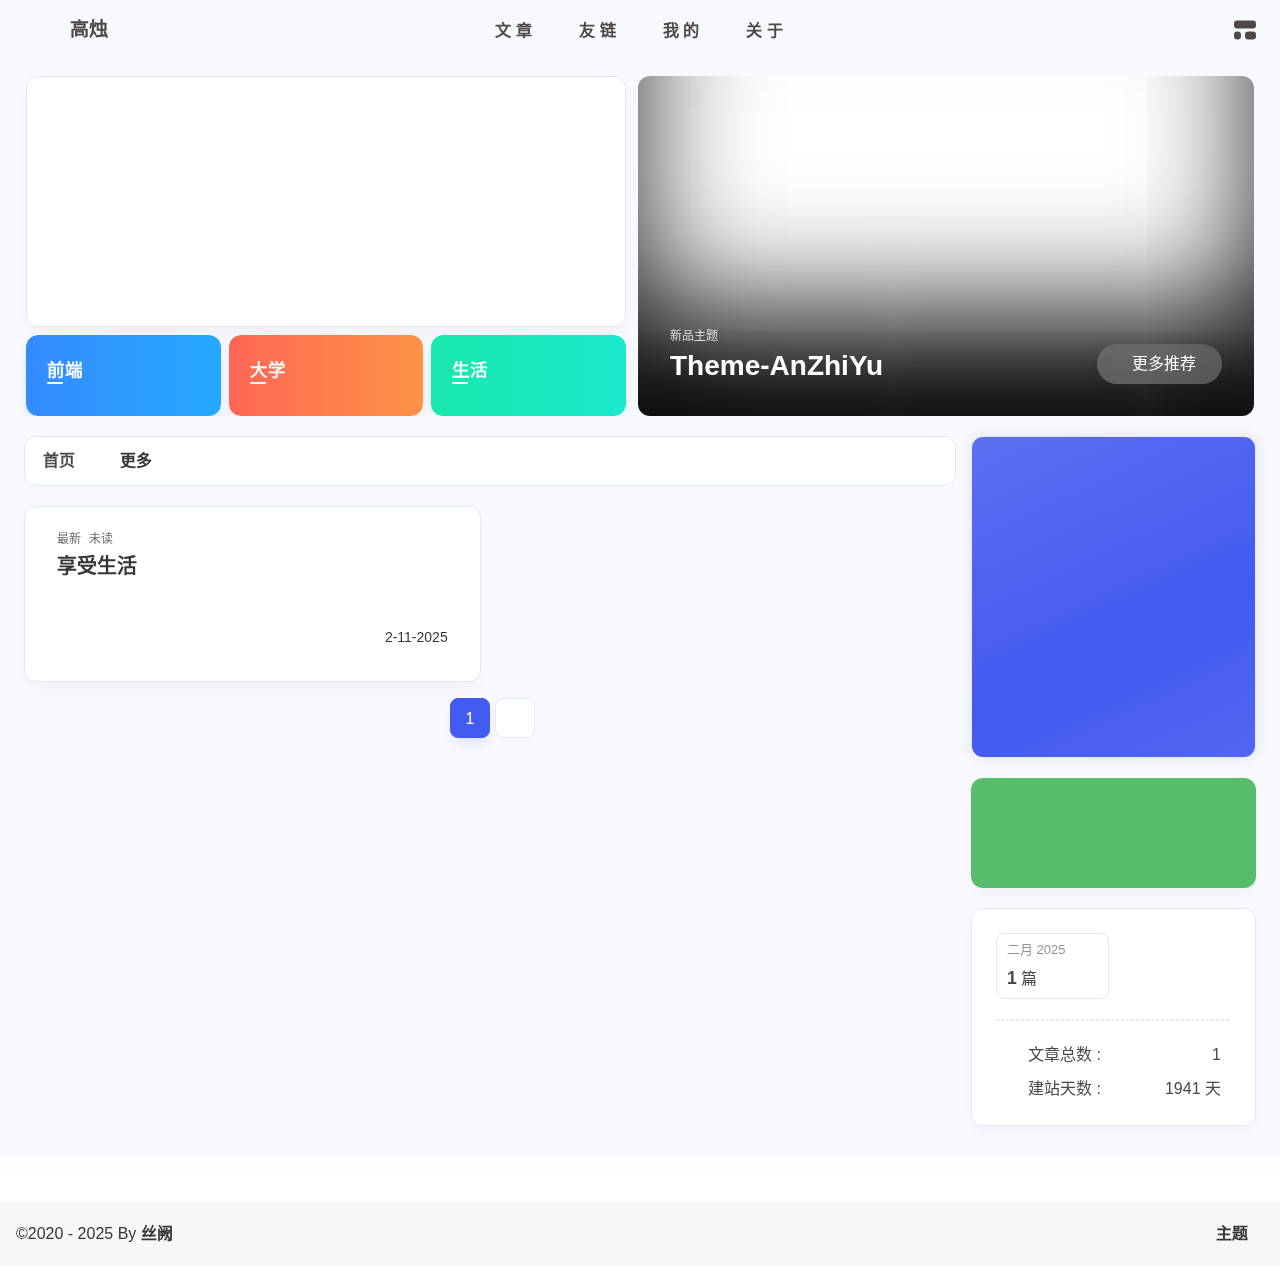
==== commit 4671a05a: "Site updated: 2025-02-20 09:39:39" ====
--- a/index.html
+++ b/index.html
@@ -1,4 +1,4 @@
-<!DOCTYPE html><html data-theme="light"><head><meta charset="UTF-8"><meta http-equiv="X-UA-Compatible" content="IE=edge"><meta name="viewport" content="width=device-width, initial-scale=1.0, user-scalable=no"><title>高烛 - 只恐夜深花睡去，故少高烛照红妆</title><meta name="author" content="天上月"><meta name="copyright" content="天上月"><meta name="format-detection" content="telephone=no"><meta name="theme-color" content="#f7f9fe"><meta name="mobile-web-app-capable" content="yes"><meta name="apple-touch-fullscreen" content="yes"><meta name="apple-mobile-web-app-title" content="高烛"><meta name="application-name" content="高烛"><meta name="apple-mobile-web-app-capable" content="yes"><meta name="apple-mobile-web-app-status-bar-style" content="#f7f9fe"><meta property="og:type" content="website"><meta property="og:title" content="高烛"><meta property="og:url" content="http://example.com/index.html"><meta property="og:site_name" content="高烛"><meta property="og:description" content="每一个未曾起舞的日子，都是对生命的辜负。"><meta property="og:locale"><meta property="og:image" content="https://www.helloimg.com/i/2025/02/17/67b273f7b9f97.gif"><meta property="article:author" content="天上月"><meta property="article:tag"><meta name="twitter:card" content="summary"><meta name="twitter:image" content="https://www.helloimg.com/i/2025/02/17/67b273f7b9f97.gif"><meta name="description" content="每一个未曾起舞的日子，都是对生命的辜负。"><link rel="shortcut icon" href="/favicon.ico"><link rel="canonical" href="http://example.com/"><link rel="preconnect" href="//cdn.cbd.int"/><meta name="google-site-verification" content="xxx"/><meta name="baidu-site-verification" content="code-xxx"/><meta name="msvalidate.01" content="xxx"/><link rel="stylesheet" href="/css/index.css"><link rel="stylesheet" href="https://cdn.cbd.int/node-snackbar@0.1.16/dist/snackbar.min.css" media="print" onload="this.media='all'"><link rel="stylesheet" href="https://cdn.cbd.int/@fancyapps/ui@5.0.28/dist/fancybox/fancybox.css" media="print" onload="this.media='all'"><script>const GLOBAL_CONFIG = {
+<!DOCTYPE html><html lang="zh-CN" data-theme="light"><head><meta charset="UTF-8"><meta http-equiv="X-UA-Compatible" content="IE=edge"><meta name="viewport" content="width=device-width, initial-scale=1.0, user-scalable=no"><title>高烛 - 只恐夜深花睡去，故少高烛照红妆</title><meta name="author" content="丝阙"><meta name="copyright" content="丝阙"><meta name="format-detection" content="telephone=no"><meta name="theme-color" content="#f7f9fe"><meta name="mobile-web-app-capable" content="yes"><meta name="apple-touch-fullscreen" content="yes"><meta name="apple-mobile-web-app-title" content="高烛"><meta name="application-name" content="高烛"><meta name="apple-mobile-web-app-capable" content="yes"><meta name="apple-mobile-web-app-status-bar-style" content="#f7f9fe"><meta property="og:type" content="website"><meta property="og:title" content="高烛"><meta property="og:url" content="http://example.com/index.html"><meta property="og:site_name" content="高烛"><meta property="og:description" content="每一个未曾起舞的日子   都是对生命的辜负。"><meta property="og:locale" content="zh-CN"><meta property="og:image" content="https://www.helloimg.com/i/2025/02/17/67b273f7b9f97.gif"><meta property="article:author" content="丝阙"><meta property="article:tag"><meta name="twitter:card" content="summary"><meta name="twitter:image" content="https://www.helloimg.com/i/2025/02/17/67b273f7b9f97.gif"><meta name="description" content="每一个未曾起舞的日子   都是对生命的辜负。"><link rel="shortcut icon" href="/favicon.ico"><link rel="canonical" href="http://example.com/"><link rel="preconnect" href="//cdn.cbd.int"/><meta name="google-site-verification" content="xxx"/><meta name="baidu-site-verification" content="code-xxx"/><meta name="msvalidate.01" content="xxx"/><link rel="stylesheet" href="/css/index.css"><link rel="stylesheet" href="https://cdn.cbd.int/node-snackbar@0.1.16/dist/snackbar.min.css" media="print" onload="this.media='all'"><link rel="stylesheet" href="https://cdn.cbd.int/@fancyapps/ui@5.0.28/dist/fancybox/fancybox.css" media="print" onload="this.media='all'"><script>const GLOBAL_CONFIG = {
   linkPageTop: undefined,
   peoplecanvas: {"enable":true,"img":"https://upload-bbs.miyoushe.com/upload/2024/07/27/125766904/ba62475f396df9de3316a08ed9e65d86_5680958632268053399..png"},
   postHeadAiDescription: {"enable":true,"gptName":"AnZhiYu","mode":"local","switchBtn":false,"btnLink":"https://afdian.net/item/886a79d4db6711eda42a52540025c377","randomNum":3,"basicWordCount":1000,"key":"xxxx","Referer":"https://xx.xx/"},
@@ -37,7 +37,7 @@
     day: '天前',
     month: '个月前'
   },
-  copyright: {"copy":true,"copyrightEbable":false,"limitCount":100,"languages":{"author":"作者: 天上月","link":"链接: ","source":"来源: 高烛","info":"著作权归作者所有。商业转载请联系作者获得授权，非商业转载请注明出处。","copySuccess":"复制成功，复制和转载请标注本文地址"}},
+  copyright: {"copy":true,"copyrightEbable":false,"limitCount":100,"languages":{"author":"作者: 丝阙","link":"链接: ","source":"来源: 高烛","info":"著作权归作者所有。商业转载请联系作者获得授权，非商业转载请注明出处。","copySuccess":"复制成功，复制和转载请标注本文地址"}},
   lightbox: 'fancybox',
   Snackbar: {"chs_to_cht":"你已切换为繁体","cht_to_chs":"你已切换为简体","day_to_night":"你已切换为深色模式","night_to_day":"你已切换为浅色模式","bgLight":"#425AEF","bgDark":"#1f1f1f","position":"top-center"},
   source: {
@@ -60,7 +60,7 @@
   isHome: true,
   isHighlightShrink: false,
   isToc: false,
-  postUpdate: '2025-02-18 13:47:36',
+  postUpdate: '2025-02-20 09:39:34',
   postMainColor: '',
 }</script><noscript><style type="text/css">
   #nav {
@@ -227,7 +227,7 @@
     "key": "df245676fb434a0691ead1c63341cd94"
   }
 }
-</script><link rel="stylesheet" href="https://widget.qweather.net/simple/static/css/he-simple.css?v=1.4.0"/><script src="https://widget.qweather.net/simple/static/js/he-simple.js?v=1.4.0"></script></span><div class="mask-name-container"><div id="name-container"><a id="page-name" href="javascript:anzhiyu.scrollToDest(0, 500)">PAGE_NAME</a></div></div><div id="menus"><div class="menus_items"><div class="menus_item"><a class="site-page" href="javascript:void(0);"><span> 文章</span></a><ul class="menus_item_child"><li><a class="site-page child faa-parent animated-hover" href="/archives/"><i class="anzhiyufont anzhiyu-icon-box-archive faa-tada" style="font-size: 0.9em;"></i><span> 隧道</span></a></li><li><a class="site-page child faa-parent animated-hover" href="/categories/"><i class="anzhiyufont anzhiyu-icon-shapes faa-tada" style="font-size: 0.9em;"></i><span> 分类</span></a></li><li><a class="site-page child faa-parent animated-hover" href="/tags/"><i class="anzhiyufont anzhiyu-icon-tags faa-tada" style="font-size: 0.9em;"></i><span> 标签</span></a></li></ul></div><div class="menus_item"><a class="site-page" href="javascript:void(0);"><span> 友链</span></a><ul class="menus_item_child"><li><a class="site-page child faa-parent animated-hover" href="/link/"><i class="anzhiyufont anzhiyu-icon-link faa-tada" style="font-size: 0.9em;"></i><span> 友人帐</span></a></li><li><a class="site-page child faa-parent animated-hover" href="/fcircle/"><i class="anzhiyufont anzhiyu-icon-artstation faa-tada" style="font-size: 0.9em;"></i><span> 朋友圈</span></a></li><li><a class="site-page child faa-parent animated-hover" href="/comments/"><i class="anzhiyufont anzhiyu-icon-envelope faa-tada" style="font-size: 0.9em;"></i><span> 留言板</span></a></li></ul></div><div class="menus_item"><a class="site-page" href="javascript:void(0);"><span> 我的</span></a><ul class="menus_item_child"><li><a class="site-page child faa-parent animated-hover" href="/music/"><i class="anzhiyufont anzhiyu-icon-music faa-tada" style="font-size: 0.9em;"></i><span> 音乐馆</span></a></li><li><a class="site-page child faa-parent animated-hover" href="/bangumis/"><i class="anzhiyufont anzhiyu-icon-bilibili faa-tada" style="font-size: 0.9em;"></i><span> 追番页</span></a></li><li><a class="site-page child faa-parent animated-hover" href="/album/"><i class="anzhiyufont anzhiyu-icon-images faa-tada" style="font-size: 0.9em;"></i><span> 相册集</span></a></li><li><a class="site-page child faa-parent animated-hover" href="/air-conditioner/"><i class="anzhiyufont anzhiyu-icon-fan faa-tada" style="font-size: 0.9em;"></i><span> 小空调</span></a></li></ul></div><div class="menus_item"><a class="site-page" href="javascript:void(0);"><span> 关于</span></a><ul class="menus_item_child"><li><a class="site-page child faa-parent animated-hover" href="/about/"><i class="anzhiyufont anzhiyu-icon-paper-plane faa-tada" style="font-size: 0.9em;"></i><span> 关于本人</span></a></li><li><a class="site-page child faa-parent animated-hover" href="/essay/"><i class="anzhiyufont anzhiyu-icon-lightbulb faa-tada" style="font-size: 0.9em;"></i><span> 闲言碎语</span></a></li><li><a class="site-page child faa-parent animated-hover" href="javascript:toRandomPost()"><i class="anzhiyufont anzhiyu-icon-shoe-prints1 faa-tada" style="font-size: 0.9em;"></i><span> 随便逛逛</span></a></li></ul></div></div></div><div id="nav-right"><div class="nav-button" id="randomPost_button"><a class="site-page" onclick="toRandomPost()" title="随机前往一个文章" href="javascript:void(0);"><i class="anzhiyufont anzhiyu-icon-dice"></i></a></div><input id="center-console" type="checkbox"/><label class="widget" for="center-console" title="中控台" onclick="anzhiyu.switchConsole();"><i class="left"></i><i class="widget center"></i><i class="widget right"></i></label><div id="console"><div class="console-card-group-reward"><ul class="reward-all console-card"><li class="reward-item"><a href="https://npm.elemecdn.com/anzhiyu-blog@1.1.6/img/post/common/qrcode-weichat.png" target="_blank"><img class="post-qr-code-img" alt="微信" src= "[data-uri]" onerror="this.onerror=null,this.src=&quot;/img/404.jpg&quot;" data-lazy-src="https://npm.elemecdn.com/anzhiyu-blog@1.1.6/img/post/common/qrcode-weichat.png"/></a><div class="post-qr-code-desc">微信</div></li><li class="reward-item"><a href="https://npm.elemecdn.com/anzhiyu-blog@1.1.6/img/post/common/qrcode-alipay.png" target="_blank"><img class="post-qr-code-img" alt="支付宝" src= "[data-uri]" onerror="this.onerror=null,this.src=&quot;/img/404.jpg&quot;" data-lazy-src="https://npm.elemecdn.com/anzhiyu-blog@1.1.6/img/post/common/qrcode-alipay.png"/></a><div class="post-qr-code-desc">支付宝</div></li></ul></div><div class="console-card-group"><div class="console-card-group-left"><div class="console-card" id="card-newest-comments"><div class="card-content"><div class="author-content-item-tips">互动</div><span class="author-content-item-title"> 最新评论</span></div><div class="aside-list"><span>正在加载中...</span></div></div></div><div class="console-card-group-right"><div class="console-card tags"><div class="card-content"><div class="author-content-item-tips">兴趣点</div><span class="author-content-item-title">寻找你感兴趣的领域</span></div></div><div class="console-card history"><div class="item-headline"><i class="anzhiyufont anzhiyu-icon-box-archiv"></i><span>文章</span></div><div class="card-archives"><div class="item-headline"><i class="anzhiyufont anzhiyu-icon-archive"></i><span>归档</span></div><ul class="card-archive-list"><li class="card-archive-list-item"><a class="card-archive-list-link" href="/archives/2025/02/"><span class="card-archive-list-date">February 2025</span><div class="card-archive-list-count-group"><span class="card-archive-list-count">1</span><span>篇</span></div></a></li></ul></div><hr/></div></div></div><div class="button-group"><div class="console-btn-item"><a class="darkmode_switchbutton" title="显示模式切换" href="javascript:void(0);"><i class="anzhiyufont anzhiyu-icon-moon"></i></a></div><div class="console-btn-item" id="consoleHideAside" onclick="anzhiyu.hideAsideBtn()" title="边栏显示控制"><a class="asideSwitch"><i class="anzhiyufont anzhiyu-icon-arrows-left-right"></i></a></div><div class="console-btn-item" id="consoleMusic" onclick="anzhiyu.musicToggle()" title="音乐开关"><a class="music-switch"><i class="anzhiyufont anzhiyu-icon-music"></i></a></div></div><div class="console-mask" onclick="anzhiyu.hideConsole()" href="javascript:void(0);"></div></div><div class="nav-button" id="nav-totop"><a class="totopbtn" href="javascript:void(0);"><i class="anzhiyufont anzhiyu-icon-arrow-up"></i><span id="percent" onclick="anzhiyu.scrollToDest(0,500)">0</span></a></div><div id="toggle-menu"><a class="site-page" href="javascript:void(0);" title="切换"><i class="anzhiyufont anzhiyu-icon-bars"></i></a></div></div></div></nav></header><main id="blog-container"><div id="home_top"><div class="swiper_container_card" style="height: auto;width: 100%"><div id="bannerGroup"><div id="random-banner"><canvas id="peoplecanvas"></canvas><a id="random-hover" href="javascript:toRandomPost()"><i class="anzhiyufont anzhiyu-icon-paper-plane"></i><div class="bannerText">随便逛逛<i class="anzhiyufont anzhiyu-icon-arrow-right"></i></div></a></div><div class="categoryGroup"><div class="categoryItem" style="box-shadow:var(--anzhiyu-shadow-blue)"><a class="categoryButton blue" href="/categories/%E5%89%8D%E7%AB%AF%E5%BC%80%E5%8F%91/"><span class="categoryButtonText">前端</span><i class="anzhiyufont anzhiyu-icon-dove"></i></a></div><div class="categoryItem" style="box-shadow:var(--anzhiyu-shadow-red)"><a class="categoryButton red" href="/categories/%E5%A4%A7%E5%AD%A6%E7%94%9F%E6%B6%AF/"><span class="categoryButtonText">大学</span><i class="anzhiyufont anzhiyu-icon-fire"></i></a></div><div class="categoryItem" style="box-shadow:var(--anzhiyu-shadow-green)"><a class="categoryButton green" href="/categories/%E7%94%9F%E6%B4%BB%E6%97%A5%E5%B8%B8/"><span class="categoryButtonText">生活</span><i class="anzhiyufont anzhiyu-icon-book"></i></a></div></div></div><div class="topGroup"><div class="recent-post-item" onclick="pjax.loadUrl(&quot;/2025/02/11/%E4%BA%AB%E5%8F%97%E7%94%9F%E6%B4%BB/&quot;)"><div class="post_cover left_radius"><a href="2025/02/11/享受生活/" title="享受生活"><span class="recent-post-top-text">荐</span><img class="post_bg" onerror="this.onerror=null;this.src='/img/404.jpg'" alt="cover"></a></div><div class="recent-post-info"><a class="article-title" href="2025/02/11/享受生活/" title="享受生活">享受生活</a></div></div><a class="todayCard" id="todayCard" target="_blank" rel="noopener" href="https://docs.anheyu.com/" style="z-index: 1;"><div class="todayCard-info"><div class="todayCard-tips">新品主题</div><div class="todayCard-title">Theme-AnZhiYu</div></div><img class="todayCard-cover" src= "[data-uri]" onerror="this.onerror=null,this.src=&quot;/img/404.jpg&quot;" data-lazy-src="https://bu.dusays.com/2023/05/13/645fa3cf90d70.webp" onerror="this.onerror=null;this.src='/img/404.jpg'" alt="封面"><div class="banner-button-group"><div class="banner-button" onclick="event.stopPropagation();event.preventDefault();anzhiyu.hideTodayCard();"><i class="anzhiyufont anzhiyu-icon-arrow-circle-right"></i><span class="banner-button-text">更多推荐</span></div></div></a></div><link rel="stylesheet"></div></div><div class="layout" id="content-inner"><div class="recent-posts" id="recent-posts"><div id="categoryBar"><div class="category-bar" id="category-bar"><div id="catalog-bar"><div id="catalog-list"><div class="catalog-list-item" id="首页"><a href="/">首页</a></div></div><div class="category-bar-next" id="category-bar-next" onclick="anzhiyu.scrollCategoryBarToRight()"><i class="anzhiyufont anzhiyu-icon-angle-double-right"></i></div><a class="catalog-more" href="/categories/">更多</a></div></div></div><div class="recent-post-item lastestpost-item" onclick="pjax.loadUrl('/2025/02/11/%E4%BA%AB%E5%8F%97%E7%94%9F%E6%B4%BB/')"><div class="recent-post-info no-cover"><div class="recent-post-info-top"><div class="recent-post-info-top-tips"><span class="newPost">最新</span><a class="unvisited-post" href="/2025/02/11/%E4%BA%AB%E5%8F%97%E7%94%9F%E6%B4%BB/" title="享受生活">未读</a></div><a class="article-title" href="/2025/02/11/%E4%BA%AB%E5%8F%97%E7%94%9F%E6%B4%BB/" title="享受生活">享受生活</a></div><div class="article-meta-wrap"><span class="post-meta-date"><i class="anzhiyufont anzhiyu-icon-calendar-days" style="font-size: 15px; display:none"></i><span class="article-meta-label">发表于</span><time datetime="2025-02-11T08:19:12.000Z" title="发表于 2025-02-11 16:19:12" time="2025-02-11 16:19:12">2025-02-11</time><time class="time_hidden" datetime="2025-02-11T08:19:12.294Z" title="更新于 2025-02-11 16:19:12" time="2025-02-11 16:19:12">2025-02-11</time></span></div><div class="content"></div></div></div><nav id="pagination"><div class="pagination"><span class="page-number current">1</span><div class="toPageGroup"><input id="toPageText" oninput="value=value.replace(/[^0-9]/g,'')" maxlength="3" onkeyup="this.value=this.value.replace(/[^u4e00-u9fa5w]/g,'')" aria-label="toPage"><a id="toPageButton" onclick="anzhiyu.toPage()"><i class="anzhiyufont anzhiyu-icon-angles-right" style="font-weight: inherit; font-size: 1rem;"></i></a></div></div></nav></div><div class="aside-content" id="aside-content"><div class="card-widget card-info"><div class="card-content"><div class="author-info-avatar"><img class="avatar-img" src= "[data-uri]" onerror="this.onerror=null,this.src=&quot;/img/404.jpg&quot;" data-lazy-src="https://www.helloimg.com/i/2025/02/17/67b273f7b9f97.gif" onerror="this.onerror=null;this.src='/img/friend_404.gif'" alt="avatar"/></div><div class="author-info__description">每一个未曾起舞的日子，都是对生命的辜负。</div></div></div><div class="card-widget anzhiyu-right-widget" id="card-wechat" onclick="null"><div id="flip-wrapper"><div id="flip-content"><div class="face" style="background: url(https://bu.dusays.com/2023/01/13/63c02edf44033.png) center center / 100% no-repeat"></div><div class="back face" style="background: url(https://bu.dusays.com/2023/05/13/645fa415e8694.png) center center / 100% no-repeat"></div></div></div></div><div class="sticky_layout"><div class="card-widget"><div class="card-archives"><div class="item-headline"><i class="anzhiyufont anzhiyu-icon-archive"></i><span>归档</span></div><ul class="card-archive-list"><li class="card-archive-list-item"><a class="card-archive-list-link" href="/archives/2025/02/"><span class="card-archive-list-date">February 2025</span><div class="card-archive-list-count-group"><span class="card-archive-list-count">1</span><span>篇</span></div></a></li></ul></div><hr/><div class="card-webinfo"><div class="item-headline"><i class="anzhiyufont anzhiyu-icon-chart-line"></i><span>网站资讯</span></div><div class="webinfo"><div class="webinfo-item"><div class="webinfo-item-title"><i class="anzhiyufont anzhiyu-icon-file-lines"></i><div class="item-name">文章总数 :</div></div><div class="item-count">1</div></div><div class="webinfo-item"><div class="webinfo-item-title"><i class="anzhiyufont anzhiyu-icon-stopwatch"></i><div class="item-name">建站天数 :</div></div><div class="item-count" id="runtimeshow" data-publishDate="2021-03-31T16:00:00.000Z"><i class="anzhiyufont anzhiyu-icon-spinner anzhiyu-spin"></i></div></div></div></div></div></div></div></div></main><footer id="footer"><div id="footer-wrap"></div><div id="footer-bar"><div class="footer-bar-links"><div class="footer-bar-left"><div id="footer-bar-tips"><div class="copyright">&copy;2020 - 2025 By <a class="footer-bar-link" href="/" title="天上月" target="_blank">天上月</a></div></div><div id="footer-type-tips"></div></div><div class="footer-bar-right"><a class="footer-bar-link" target="_blank" rel="noopener" href="https://github.com/anzhiyu-c/hexo-theme-anzhiyu" title="主题">主题</a></div></div></div></footer></div><div id="sidebar"><div id="menu-mask"></div><div id="sidebar-menus"><div class="sidebar-site-data site-data is-center"><a href="/archives/" title="archive"><div class="headline">文章</div><div class="length-num">1</div></a><a href="/tags/" title="tag"><div class="headline">标签</div><div class="length-num">0</div></a><a href="/categories/" title="category"><div class="headline">分类</div><div class="length-num">0</div></a></div><span class="sidebar-menu-item-title">功能</span><div class="sidebar-menu-item"><a class="darkmode_switchbutton menu-child" href="javascript:void(0);" title="显示模式"><i class="anzhiyufont anzhiyu-icon-circle-half-stroke"></i><span>显示模式</span></a></div><div class="back-menu-list-groups"><div class="back-menu-list-group"><div class="back-menu-list-title">网页</div><div class="back-menu-list"><a class="back-menu-item" target="_blank" rel="noopener" href="https://mingagin.github.io" title="博客"><img class="back-menu-item-icon" src= "[data-uri]" onerror="this.onerror=null,this.src=&quot;/img/404.jpg&quot;" data-lazy-src="/img/favicon.ico" alt="博客"/><span class="back-menu-item-text">博客</span></a></div></div><div class="back-menu-list-group"><div class="back-menu-list-title">项目</div><div class="back-menu-list"><a class="back-menu-item" target="_blank" rel="noopener" href="https://mingagin.github.io" title="暂无"><img class="back-menu-item-icon" src= "[data-uri]" onerror="this.onerror=null,this.src=&quot;/img/404.jpg&quot;" data-lazy-src="https://image.anheyu.com/favicon.ico" alt="暂无"/><span class="back-menu-item-text">暂无</span></a></div></div></div><div class="menus_items"><div class="menus_item"><a class="site-page" href="javascript:void(0);"><span> 文章</span></a><ul class="menus_item_child"><li><a class="site-page child faa-parent animated-hover" href="/archives/"><i class="anzhiyufont anzhiyu-icon-box-archive faa-tada" style="font-size: 0.9em;"></i><span> 隧道</span></a></li><li><a class="site-page child faa-parent animated-hover" href="/categories/"><i class="anzhiyufont anzhiyu-icon-shapes faa-tada" style="font-size: 0.9em;"></i><span> 分类</span></a></li><li><a class="site-page child faa-parent animated-hover" href="/tags/"><i class="anzhiyufont anzhiyu-icon-tags faa-tada" style="font-size: 0.9em;"></i><span> 标签</span></a></li></ul></div><div class="menus_item"><a class="site-page" href="javascript:void(0);"><span> 友链</span></a><ul class="menus_item_child"><li><a class="site-page child faa-parent animated-hover" href="/link/"><i class="anzhiyufont anzhiyu-icon-link faa-tada" style="font-size: 0.9em;"></i><span> 友人帐</span></a></li><li><a class="site-page child faa-parent animated-hover" href="/fcircle/"><i class="anzhiyufont anzhiyu-icon-artstation faa-tada" style="font-size: 0.9em;"></i><span> 朋友圈</span></a></li><li><a class="site-page child faa-parent animated-hover" href="/comments/"><i class="anzhiyufont anzhiyu-icon-envelope faa-tada" style="font-size: 0.9em;"></i><span> 留言板</span></a></li></ul></div><div class="menus_item"><a class="site-page" href="javascript:void(0);"><span> 我的</span></a><ul class="menus_item_child"><li><a class="site-page child faa-parent animated-hover" href="/music/"><i class="anzhiyufont anzhiyu-icon-music faa-tada" style="font-size: 0.9em;"></i><span> 音乐馆</span></a></li><li><a class="site-page child faa-parent animated-hover" href="/bangumis/"><i class="anzhiyufont anzhiyu-icon-bilibili faa-tada" style="font-size: 0.9em;"></i><span> 追番页</span></a></li><li><a class="site-page child faa-parent animated-hover" href="/album/"><i class="anzhiyufont anzhiyu-icon-images faa-tada" style="font-size: 0.9em;"></i><span> 相册集</span></a></li><li><a class="site-page child faa-parent animated-hover" href="/air-conditioner/"><i class="anzhiyufont anzhiyu-icon-fan faa-tada" style="font-size: 0.9em;"></i><span> 小空调</span></a></li></ul></div><div class="menus_item"><a class="site-page" href="javascript:void(0);"><span> 关于</span></a><ul class="menus_item_child"><li><a class="site-page child faa-parent animated-hover" href="/about/"><i class="anzhiyufont anzhiyu-icon-paper-plane faa-tada" style="font-size: 0.9em;"></i><span> 关于本人</span></a></li><li><a class="site-page child faa-parent animated-hover" href="/essay/"><i class="anzhiyufont anzhiyu-icon-lightbulb faa-tada" style="font-size: 0.9em;"></i><span> 闲言碎语</span></a></li><li><a class="site-page child faa-parent animated-hover" href="javascript:toRandomPost()"><i class="anzhiyufont anzhiyu-icon-shoe-prints1 faa-tada" style="font-size: 0.9em;"></i><span> 随便逛逛</span></a></li></ul></div></div><span class="sidebar-menu-item-title">标签</span></div></div><div id="rightside"><div id="rightside-config-hide"><button id="translateLink" type="button" title="简繁转换">繁</button><button id="darkmode" type="button" title="浅色和深色模式转换"><i class="anzhiyufont anzhiyu-icon-circle-half-stroke"></i></button><button id="hide-aside-btn" type="button" title="单栏和双栏切换"><i class="anzhiyufont anzhiyu-icon-arrows-left-right"></i></button></div><div id="rightside-config-show"><button id="rightside-config" type="button" title="设置"><i class="anzhiyufont anzhiyu-icon-gear"></i></button><button id="go-up" type="button" title="回到顶部"><i class="anzhiyufont anzhiyu-icon-arrow-up"></i></button></div></div><div id="nav-music"><a id="nav-music-hoverTips" onclick="anzhiyu.musicToggle()" accesskey="m">播放音乐</a><div id="console-music-bg"></div><meting-js id="8152976493" server="netease" type="playlist" mutex="true" preload="none" theme="var(--anzhiyu-main)" data-lrctype="0" order="random" volume="0.7"></meting-js></div><div id="rightMenu"><div class="rightMenu-group rightMenu-small"><div class="rightMenu-item" id="menu-backward"><i class="anzhiyufont anzhiyu-icon-arrow-left"></i></div><div class="rightMenu-item" id="menu-forward"><i class="anzhiyufont anzhiyu-icon-arrow-right"></i></div><div class="rightMenu-item" id="menu-refresh"><i class="anzhiyufont anzhiyu-icon-arrow-rotate-right" style="font-size: 1rem;"></i></div><div class="rightMenu-item" id="menu-top"><i class="anzhiyufont anzhiyu-icon-arrow-up"></i></div></div><div class="rightMenu-group rightMenu-line rightMenuPlugin"><div class="rightMenu-item" id="menu-copytext"><i class="anzhiyufont anzhiyu-icon-copy"></i><span>复制选中文本</span></div><div class="rightMenu-item" id="menu-pastetext"><i class="anzhiyufont anzhiyu-icon-paste"></i><span>粘贴文本</span></div><a class="rightMenu-item" id="menu-commenttext"><i class="anzhiyufont anzhiyu-icon-comment-medical"></i><span>引用到评论</span></a><div class="rightMenu-item" id="menu-newwindow"><i class="anzhiyufont anzhiyu-icon-window-restore"></i><span>新窗口打开</span></div><div class="rightMenu-item" id="menu-copylink"><i class="anzhiyufont anzhiyu-icon-link"></i><span>复制链接地址</span></div><div class="rightMenu-item" id="menu-copyimg"><i class="anzhiyufont anzhiyu-icon-images"></i><span>复制此图片</span></div><div class="rightMenu-item" id="menu-downloadimg"><i class="anzhiyufont anzhiyu-icon-download"></i><span>下载此图片</span></div><div class="rightMenu-item" id="menu-newwindowimg"><i class="anzhiyufont anzhiyu-icon-window-restore"></i><span>新窗口打开图片</span></div><div class="rightMenu-item" id="menu-search"><i class="anzhiyufont anzhiyu-icon-magnifying-glass"></i><span>站内搜索</span></div><div class="rightMenu-item" id="menu-searchBaidu"><i class="anzhiyufont anzhiyu-icon-magnifying-glass"></i><span>百度搜索</span></div><div class="rightMenu-item" id="menu-music-toggle"><i class="anzhiyufont anzhiyu-icon-play"></i><span>播放音乐</span></div><div class="rightMenu-item" id="menu-music-back"><i class="anzhiyufont anzhiyu-icon-backward"></i><span>切换到上一首</span></div><div class="rightMenu-item" id="menu-music-forward"><i class="anzhiyufont anzhiyu-icon-forward"></i><span>切换到下一首</span></div><div class="rightMenu-item" id="menu-music-playlist" onclick="window.open(&quot;https://y.qq.com/n/ryqq/playlist/8802438608&quot;, &quot;_blank&quot;);" style="display: none;"><i class="anzhiyufont anzhiyu-icon-radio"></i><span>查看所有歌曲</span></div><div class="rightMenu-item" id="menu-music-copyMusicName"><i class="anzhiyufont anzhiyu-icon-copy"></i><span>复制歌名</span></div></div><div class="rightMenu-group rightMenu-line rightMenuOther"><a class="rightMenu-item menu-link" id="menu-randomPost"><i class="anzhiyufont anzhiyu-icon-shuffle"></i><span>随便逛逛</span></a><a class="rightMenu-item menu-link" href="/categories/"><i class="anzhiyufont anzhiyu-icon-cube"></i><span>博客分类</span></a><a class="rightMenu-item menu-link" href="/tags/"><i class="anzhiyufont anzhiyu-icon-tags"></i><span>文章标签</span></a></div><div class="rightMenu-group rightMenu-line rightMenuOther"><a class="rightMenu-item" id="menu-copy" href="javascript:void(0);"><i class="anzhiyufont anzhiyu-icon-copy"></i><span>复制地址</span></a><a class="rightMenu-item" id="menu-commentBarrage" href="javascript:void(0);"><i class="anzhiyufont anzhiyu-icon-message"></i><span class="menu-commentBarrage-text">关闭热评</span></a><a class="rightMenu-item" id="menu-darkmode" href="javascript:void(0);"><i class="anzhiyufont anzhiyu-icon-circle-half-stroke"></i><span class="menu-darkmode-text">深色模式</span></a><a class="rightMenu-item" id="menu-translate" href="javascript:void(0);"><i class="anzhiyufont anzhiyu-icon-language"></i><span>轉為繁體</span></a></div></div><div id="rightmenu-mask"></div><div><script src="/js/utils.js"></script><script src="/js/main.js"></script><script src="/js/tw_cn.js"></script><script src="https://cdn.cbd.int/@fancyapps/ui@5.0.28/dist/fancybox/fancybox.umd.js"></script><script src="https://cdn.cbd.int/instant.page@5.2.0/instantpage.js" type="module"></script><script src="https://cdn.cbd.int/vanilla-lazyload@17.8.5/dist/lazyload.iife.min.js"></script><script src="https://cdn.cbd.int/node-snackbar@0.1.16/dist/snackbar.min.js"></script><canvas id="universe"></canvas><script async src="https://npm.elemecdn.com/anzhiyu-theme-static@1.0.0/dark/dark.js"></script><script>// 消除控制台打印
+</script><link rel="stylesheet" href="https://widget.qweather.net/simple/static/css/he-simple.css?v=1.4.0"/><script src="https://widget.qweather.net/simple/static/js/he-simple.js?v=1.4.0"></script></span><div class="mask-name-container"><div id="name-container"><a id="page-name" href="javascript:anzhiyu.scrollToDest(0, 500)">PAGE_NAME</a></div></div><div id="menus"><div class="menus_items"><div class="menus_item"><a class="site-page" href="javascript:void(0);"><span> 文章</span></a><ul class="menus_item_child"><li><a class="site-page child faa-parent animated-hover" href="/archives/"><i class="anzhiyufont anzhiyu-icon-box-archive faa-tada" style="font-size: 0.9em;"></i><span> 隧道</span></a></li><li><a class="site-page child faa-parent animated-hover" href="/categories/"><i class="anzhiyufont anzhiyu-icon-shapes faa-tada" style="font-size: 0.9em;"></i><span> 分类</span></a></li><li><a class="site-page child faa-parent animated-hover" href="/tags/"><i class="anzhiyufont anzhiyu-icon-tags faa-tada" style="font-size: 0.9em;"></i><span> 标签</span></a></li></ul></div><div class="menus_item"><a class="site-page" href="javascript:void(0);"><span> 友链</span></a><ul class="menus_item_child"><li><a class="site-page child faa-parent animated-hover" href="/link/"><i class="anzhiyufont anzhiyu-icon-link faa-tada" style="font-size: 0.9em;"></i><span> 友人帐</span></a></li><li><a class="site-page child faa-parent animated-hover" href="/fcircle/"><i class="anzhiyufont anzhiyu-icon-artstation faa-tada" style="font-size: 0.9em;"></i><span> 朋友圈</span></a></li><li><a class="site-page child faa-parent animated-hover" href="/comments/"><i class="anzhiyufont anzhiyu-icon-envelope faa-tada" style="font-size: 0.9em;"></i><span> 留言板</span></a></li></ul></div><div class="menus_item"><a class="site-page" href="javascript:void(0);"><span> 我的</span></a><ul class="menus_item_child"><li><a class="site-page child faa-parent animated-hover" href="/music/"><i class="anzhiyufont anzhiyu-icon-music faa-tada" style="font-size: 0.9em;"></i><span> 音乐馆</span></a></li><li><a class="site-page child faa-parent animated-hover" href="/bangumis/"><i class="anzhiyufont anzhiyu-icon-bilibili faa-tada" style="font-size: 0.9em;"></i><span> 追番页</span></a></li><li><a class="site-page child faa-parent animated-hover" href="/album/"><i class="anzhiyufont anzhiyu-icon-images faa-tada" style="font-size: 0.9em;"></i><span> 相册集</span></a></li><li><a class="site-page child faa-parent animated-hover" href="/air-conditioner/"><i class="anzhiyufont anzhiyu-icon-fan faa-tada" style="font-size: 0.9em;"></i><span> 小空调</span></a></li></ul></div><div class="menus_item"><a class="site-page" href="javascript:void(0);"><span> 关于</span></a><ul class="menus_item_child"><li><a class="site-page child faa-parent animated-hover" href="/about/"><i class="anzhiyufont anzhiyu-icon-paper-plane faa-tada" style="font-size: 0.9em;"></i><span> 关于本人</span></a></li><li><a class="site-page child faa-parent animated-hover" href="/essay/"><i class="anzhiyufont anzhiyu-icon-lightbulb faa-tada" style="font-size: 0.9em;"></i><span> 闲言碎语</span></a></li><li><a class="site-page child faa-parent animated-hover" href="javascript:toRandomPost()"><i class="anzhiyufont anzhiyu-icon-shoe-prints1 faa-tada" style="font-size: 0.9em;"></i><span> 随便逛逛</span></a></li></ul></div></div></div><div id="nav-right"><div class="nav-button" id="randomPost_button"><a class="site-page" onclick="toRandomPost()" title="随机前往一个文章" href="javascript:void(0);"><i class="anzhiyufont anzhiyu-icon-dice"></i></a></div><input id="center-console" type="checkbox"/><label class="widget" for="center-console" title="中控台" onclick="anzhiyu.switchConsole();"><i class="left"></i><i class="widget center"></i><i class="widget right"></i></label><div id="console"><div class="console-card-group-reward"><ul class="reward-all console-card"><li class="reward-item"><a href="https://npm.elemecdn.com/anzhiyu-blog@1.1.6/img/post/common/qrcode-weichat.png" target="_blank"><img class="post-qr-code-img" alt="微信" src= "[data-uri]" onerror="this.onerror=null,this.src=&quot;/img/404.jpg&quot;" data-lazy-src="https://npm.elemecdn.com/anzhiyu-blog@1.1.6/img/post/common/qrcode-weichat.png"/></a><div class="post-qr-code-desc">微信</div></li><li class="reward-item"><a href="https://npm.elemecdn.com/anzhiyu-blog@1.1.6/img/post/common/qrcode-alipay.png" target="_blank"><img class="post-qr-code-img" alt="支付宝" src= "[data-uri]" onerror="this.onerror=null,this.src=&quot;/img/404.jpg&quot;" data-lazy-src="https://npm.elemecdn.com/anzhiyu-blog@1.1.6/img/post/common/qrcode-alipay.png"/></a><div class="post-qr-code-desc">支付宝</div></li></ul></div><div class="console-card-group"><div class="console-card-group-left"><div class="console-card" id="card-newest-comments"><div class="card-content"><div class="author-content-item-tips">互动</div><span class="author-content-item-title"> 最新评论</span></div><div class="aside-list"><span>正在加载中...</span></div></div></div><div class="console-card-group-right"><div class="console-card tags"><div class="card-content"><div class="author-content-item-tips">兴趣点</div><span class="author-content-item-title">寻找你感兴趣的领域</span></div></div><div class="console-card history"><div class="item-headline"><i class="anzhiyufont anzhiyu-icon-box-archiv"></i><span>文章</span></div><div class="card-archives"><div class="item-headline"><i class="anzhiyufont anzhiyu-icon-archive"></i><span>归档</span></div><ul class="card-archive-list"><li class="card-archive-list-item"><a class="card-archive-list-link" href="/archives/2025/02/"><span class="card-archive-list-date">二月 2025</span><div class="card-archive-list-count-group"><span class="card-archive-list-count">1</span><span>篇</span></div></a></li></ul></div><hr/></div></div></div><div class="button-group"><div class="console-btn-item"><a class="darkmode_switchbutton" title="显示模式切换" href="javascript:void(0);"><i class="anzhiyufont anzhiyu-icon-moon"></i></a></div><div class="console-btn-item" id="consoleHideAside" onclick="anzhiyu.hideAsideBtn()" title="边栏显示控制"><a class="asideSwitch"><i class="anzhiyufont anzhiyu-icon-arrows-left-right"></i></a></div><div class="console-btn-item" id="consoleMusic" onclick="anzhiyu.musicToggle()" title="音乐开关"><a class="music-switch"><i class="anzhiyufont anzhiyu-icon-music"></i></a></div></div><div class="console-mask" onclick="anzhiyu.hideConsole()" href="javascript:void(0);"></div></div><div class="nav-button" id="nav-totop"><a class="totopbtn" href="javascript:void(0);"><i class="anzhiyufont anzhiyu-icon-arrow-up"></i><span id="percent" onclick="anzhiyu.scrollToDest(0,500)">0</span></a></div><div id="toggle-menu"><a class="site-page" href="javascript:void(0);" title="切换"><i class="anzhiyufont anzhiyu-icon-bars"></i></a></div></div></div></nav></header><main id="blog-container"><div id="home_top"><div class="swiper_container_card" style="height: auto;width: 100%"><div id="bannerGroup"><div id="random-banner"><canvas id="peoplecanvas"></canvas><a id="random-hover" href="javascript:toRandomPost()"><i class="anzhiyufont anzhiyu-icon-paper-plane"></i><div class="bannerText">随便逛逛<i class="anzhiyufont anzhiyu-icon-arrow-right"></i></div></a></div><div class="categoryGroup"><div class="categoryItem" style="box-shadow:var(--anzhiyu-shadow-blue)"><a class="categoryButton blue" href="/categories/%E5%89%8D%E7%AB%AF%E5%BC%80%E5%8F%91/"><span class="categoryButtonText">前端</span><i class="anzhiyufont anzhiyu-icon-dove"></i></a></div><div class="categoryItem" style="box-shadow:var(--anzhiyu-shadow-red)"><a class="categoryButton red" href="/categories/%E5%A4%A7%E5%AD%A6%E7%94%9F%E6%B6%AF/"><span class="categoryButtonText">大学</span><i class="anzhiyufont anzhiyu-icon-fire"></i></a></div><div class="categoryItem" style="box-shadow:var(--anzhiyu-shadow-green)"><a class="categoryButton green" href="/categories/%E7%94%9F%E6%B4%BB%E6%97%A5%E5%B8%B8/"><span class="categoryButtonText">生活</span><i class="anzhiyufont anzhiyu-icon-book"></i></a></div></div></div><div class="topGroup"><div class="recent-post-item" onclick="pjax.loadUrl(&quot;/2025/02/11/%E4%BA%AB%E5%8F%97%E7%94%9F%E6%B4%BB/&quot;)"><div class="post_cover left_radius"><a href="2025/02/11/享受生活/" title="享受生活"><span class="recent-post-top-text">荐</span><img class="post_bg" onerror="this.onerror=null;this.src='/img/404.jpg'" alt="cover"></a></div><div class="recent-post-info"><a class="article-title" href="2025/02/11/享受生活/" title="享受生活">享受生活</a></div></div><a class="todayCard" id="todayCard" target="_blank" rel="noopener" href="https://docs.anheyu.com/" style="z-index: 1;"><div class="todayCard-info"><div class="todayCard-tips">新品主题</div><div class="todayCard-title">Theme-AnZhiYu</div></div><img class="todayCard-cover" src= "[data-uri]" onerror="this.onerror=null,this.src=&quot;/img/404.jpg&quot;" data-lazy-src="https://bu.dusays.com/2023/05/13/645fa3cf90d70.webp" onerror="this.onerror=null;this.src='/img/404.jpg'" alt="封面"><div class="banner-button-group"><div class="banner-button" onclick="event.stopPropagation();event.preventDefault();anzhiyu.hideTodayCard();"><i class="anzhiyufont anzhiyu-icon-arrow-circle-right"></i><span class="banner-button-text">更多推荐</span></div></div></a></div><link rel="stylesheet"></div></div><div class="layout" id="content-inner"><div class="recent-posts" id="recent-posts"><div id="categoryBar"><div class="category-bar" id="category-bar"><div id="catalog-bar"><div id="catalog-list"><div class="catalog-list-item" id="首页"><a href="/">首页</a></div></div><div class="category-bar-next" id="category-bar-next" onclick="anzhiyu.scrollCategoryBarToRight()"><i class="anzhiyufont anzhiyu-icon-angle-double-right"></i></div><a class="catalog-more" href="/categories/">更多</a></div></div></div><div class="recent-post-item lastestpost-item" onclick="pjax.loadUrl('/2025/02/11/%E4%BA%AB%E5%8F%97%E7%94%9F%E6%B4%BB/')"><div class="recent-post-info no-cover"><div class="recent-post-info-top"><div class="recent-post-info-top-tips"><span class="newPost">最新</span><a class="unvisited-post" href="/2025/02/11/%E4%BA%AB%E5%8F%97%E7%94%9F%E6%B4%BB/" title="享受生活">未读</a></div><a class="article-title" href="/2025/02/11/%E4%BA%AB%E5%8F%97%E7%94%9F%E6%B4%BB/" title="享受生活">享受生活</a></div><div class="article-meta-wrap"><span class="post-meta-date"><i class="anzhiyufont anzhiyu-icon-calendar-days" style="font-size: 15px; display:none"></i><span class="article-meta-label">发表于</span><time datetime="2025-02-11T08:19:12.000Z" title="发表于 2025-02-11 16:19:12" time="2025-02-11 16:19:12">2025-02-11</time><time class="time_hidden" datetime="2025-02-11T08:19:12.294Z" title="更新于 2025-02-11 16:19:12" time="2025-02-11 16:19:12">2025-02-11</time></span></div><div class="content"></div></div></div><nav id="pagination"><div class="pagination"><span class="page-number current">1</span><div class="toPageGroup"><input id="toPageText" oninput="value=value.replace(/[^0-9]/g,'')" maxlength="3" onkeyup="this.value=this.value.replace(/[^u4e00-u9fa5w]/g,'')" aria-label="toPage"><a id="toPageButton" onclick="anzhiyu.toPage()"><i class="anzhiyufont anzhiyu-icon-angles-right" style="font-weight: inherit; font-size: 1rem;"></i></a></div></div></nav></div><div class="aside-content" id="aside-content"><div class="card-widget card-info"><div class="card-content"><div class="author-info-avatar"><img class="avatar-img" src= "[data-uri]" onerror="this.onerror=null,this.src=&quot;/img/404.jpg&quot;" data-lazy-src="https://www.helloimg.com/i/2025/02/17/67b273f7b9f97.gif" onerror="this.onerror=null;this.src='/img/friend_404.gif'" alt="avatar"/></div><div class="author-info__description">每一个未曾起舞的日子   都是对生命的辜负。</div></div></div><div class="card-widget anzhiyu-right-widget" id="card-wechat" onclick="null"><div id="flip-wrapper"><div id="flip-content"><div class="face" style="background: url(https://bu.dusays.com/2023/01/13/63c02edf44033.png) center center / 100% no-repeat"></div><div class="back face" style="background: url(https://bu.dusays.com/2023/05/13/645fa415e8694.png) center center / 100% no-repeat"></div></div></div></div><div class="sticky_layout"><div class="card-widget"><div class="card-archives"><div class="item-headline"><i class="anzhiyufont anzhiyu-icon-archive"></i><span>归档</span></div><ul class="card-archive-list"><li class="card-archive-list-item"><a class="card-archive-list-link" href="/archives/2025/02/"><span class="card-archive-list-date">二月 2025</span><div class="card-archive-list-count-group"><span class="card-archive-list-count">1</span><span>篇</span></div></a></li></ul></div><hr/><div class="card-webinfo"><div class="item-headline"><i class="anzhiyufont anzhiyu-icon-chart-line"></i><span>网站资讯</span></div><div class="webinfo"><div class="webinfo-item"><div class="webinfo-item-title"><i class="anzhiyufont anzhiyu-icon-file-lines"></i><div class="item-name">文章总数 :</div></div><div class="item-count">1</div></div><div class="webinfo-item"><div class="webinfo-item-title"><i class="anzhiyufont anzhiyu-icon-stopwatch"></i><div class="item-name">建站天数 :</div></div><div class="item-count" id="runtimeshow" data-publishDate="2021-03-31T16:00:00.000Z"><i class="anzhiyufont anzhiyu-icon-spinner anzhiyu-spin"></i></div></div></div></div></div></div></div></div></main><footer id="footer"><div id="footer-wrap"></div><div id="footer-bar"><div class="footer-bar-links"><div class="footer-bar-left"><div id="footer-bar-tips"><div class="copyright">&copy;2020 - 2025 By <a class="footer-bar-link" href="/" title="丝阙" target="_blank">丝阙</a></div></div><div id="footer-type-tips"></div></div><div class="footer-bar-right"><a class="footer-bar-link" target="_blank" rel="noopener" href="https://github.com/anzhiyu-c/hexo-theme-anzhiyu" title="主题">主题</a></div></div></div></footer></div><div id="sidebar"><div id="menu-mask"></div><div id="sidebar-menus"><div class="sidebar-site-data site-data is-center"><a href="/archives/" title="archive"><div class="headline">文章</div><div class="length-num">1</div></a><a href="/tags/" title="tag"><div class="headline">标签</div><div class="length-num">0</div></a><a href="/categories/" title="category"><div class="headline">分类</div><div class="length-num">0</div></a></div><span class="sidebar-menu-item-title">功能</span><div class="sidebar-menu-item"><a class="darkmode_switchbutton menu-child" href="javascript:void(0);" title="显示模式"><i class="anzhiyufont anzhiyu-icon-circle-half-stroke"></i><span>显示模式</span></a></div><div class="back-menu-list-groups"><div class="back-menu-list-group"><div class="back-menu-list-title">网页</div><div class="back-menu-list"><a class="back-menu-item" target="_blank" rel="noopener" href="https://mingagin.github.io" title="博客"><img class="back-menu-item-icon" src= "[data-uri]" onerror="this.onerror=null,this.src=&quot;/img/404.jpg&quot;" data-lazy-src="/img/favicon.ico" alt="博客"/><span class="back-menu-item-text">博客</span></a></div></div><div class="back-menu-list-group"><div class="back-menu-list-title">项目</div><div class="back-menu-list"><a class="back-menu-item" target="_blank" rel="noopener" href="https://mingagin.github.io" title="暂无"><img class="back-menu-item-icon" src= "[data-uri]" onerror="this.onerror=null,this.src=&quot;/img/404.jpg&quot;" data-lazy-src="https://image.anheyu.com/favicon.ico" alt="暂无"/><span class="back-menu-item-text">暂无</span></a></div></div></div><div class="menus_items"><div class="menus_item"><a class="site-page" href="javascript:void(0);"><span> 文章</span></a><ul class="menus_item_child"><li><a class="site-page child faa-parent animated-hover" href="/archives/"><i class="anzhiyufont anzhiyu-icon-box-archive faa-tada" style="font-size: 0.9em;"></i><span> 隧道</span></a></li><li><a class="site-page child faa-parent animated-hover" href="/categories/"><i class="anzhiyufont anzhiyu-icon-shapes faa-tada" style="font-size: 0.9em;"></i><span> 分类</span></a></li><li><a class="site-page child faa-parent animated-hover" href="/tags/"><i class="anzhiyufont anzhiyu-icon-tags faa-tada" style="font-size: 0.9em;"></i><span> 标签</span></a></li></ul></div><div class="menus_item"><a class="site-page" href="javascript:void(0);"><span> 友链</span></a><ul class="menus_item_child"><li><a class="site-page child faa-parent animated-hover" href="/link/"><i class="anzhiyufont anzhiyu-icon-link faa-tada" style="font-size: 0.9em;"></i><span> 友人帐</span></a></li><li><a class="site-page child faa-parent animated-hover" href="/fcircle/"><i class="anzhiyufont anzhiyu-icon-artstation faa-tada" style="font-size: 0.9em;"></i><span> 朋友圈</span></a></li><li><a class="site-page child faa-parent animated-hover" href="/comments/"><i class="anzhiyufont anzhiyu-icon-envelope faa-tada" style="font-size: 0.9em;"></i><span> 留言板</span></a></li></ul></div><div class="menus_item"><a class="site-page" href="javascript:void(0);"><span> 我的</span></a><ul class="menus_item_child"><li><a class="site-page child faa-parent animated-hover" href="/music/"><i class="anzhiyufont anzhiyu-icon-music faa-tada" style="font-size: 0.9em;"></i><span> 音乐馆</span></a></li><li><a class="site-page child faa-parent animated-hover" href="/bangumis/"><i class="anzhiyufont anzhiyu-icon-bilibili faa-tada" style="font-size: 0.9em;"></i><span> 追番页</span></a></li><li><a class="site-page child faa-parent animated-hover" href="/album/"><i class="anzhiyufont anzhiyu-icon-images faa-tada" style="font-size: 0.9em;"></i><span> 相册集</span></a></li><li><a class="site-page child faa-parent animated-hover" href="/air-conditioner/"><i class="anzhiyufont anzhiyu-icon-fan faa-tada" style="font-size: 0.9em;"></i><span> 小空调</span></a></li></ul></div><div class="menus_item"><a class="site-page" href="javascript:void(0);"><span> 关于</span></a><ul class="menus_item_child"><li><a class="site-page child faa-parent animated-hover" href="/about/"><i class="anzhiyufont anzhiyu-icon-paper-plane faa-tada" style="font-size: 0.9em;"></i><span> 关于本人</span></a></li><li><a class="site-page child faa-parent animated-hover" href="/essay/"><i class="anzhiyufont anzhiyu-icon-lightbulb faa-tada" style="font-size: 0.9em;"></i><span> 闲言碎语</span></a></li><li><a class="site-page child faa-parent animated-hover" href="javascript:toRandomPost()"><i class="anzhiyufont anzhiyu-icon-shoe-prints1 faa-tada" style="font-size: 0.9em;"></i><span> 随便逛逛</span></a></li></ul></div></div><span class="sidebar-menu-item-title">标签</span></div></div><div id="rightside"><div id="rightside-config-hide"><button id="translateLink" type="button" title="简繁转换">繁</button><button id="darkmode" type="button" title="浅色和深色模式转换"><i class="anzhiyufont anzhiyu-icon-circle-half-stroke"></i></button><button id="hide-aside-btn" type="button" title="单栏和双栏切换"><i class="anzhiyufont anzhiyu-icon-arrows-left-right"></i></button></div><div id="rightside-config-show"><button id="rightside-config" type="button" title="设置"><i class="anzhiyufont anzhiyu-icon-gear"></i></button><button id="go-up" type="button" title="回到顶部"><i class="anzhiyufont anzhiyu-icon-arrow-up"></i></button></div></div><div id="nav-music"><a id="nav-music-hoverTips" onclick="anzhiyu.musicToggle()" accesskey="m">播放音乐</a><div id="console-music-bg"></div><meting-js id="8152976493" server="netease" type="playlist" mutex="true" preload="none" theme="var(--anzhiyu-main)" data-lrctype="0" order="random" volume="0.7"></meting-js></div><div id="rightMenu"><div class="rightMenu-group rightMenu-small"><div class="rightMenu-item" id="menu-backward"><i class="anzhiyufont anzhiyu-icon-arrow-left"></i></div><div class="rightMenu-item" id="menu-forward"><i class="anzhiyufont anzhiyu-icon-arrow-right"></i></div><div class="rightMenu-item" id="menu-refresh"><i class="anzhiyufont anzhiyu-icon-arrow-rotate-right" style="font-size: 1rem;"></i></div><div class="rightMenu-item" id="menu-top"><i class="anzhiyufont anzhiyu-icon-arrow-up"></i></div></div><div class="rightMenu-group rightMenu-line rightMenuPlugin"><div class="rightMenu-item" id="menu-copytext"><i class="anzhiyufont anzhiyu-icon-copy"></i><span>复制选中文本</span></div><div class="rightMenu-item" id="menu-pastetext"><i class="anzhiyufont anzhiyu-icon-paste"></i><span>粘贴文本</span></div><a class="rightMenu-item" id="menu-commenttext"><i class="anzhiyufont anzhiyu-icon-comment-medical"></i><span>引用到评论</span></a><div class="rightMenu-item" id="menu-newwindow"><i class="anzhiyufont anzhiyu-icon-window-restore"></i><span>新窗口打开</span></div><div class="rightMenu-item" id="menu-copylink"><i class="anzhiyufont anzhiyu-icon-link"></i><span>复制链接地址</span></div><div class="rightMenu-item" id="menu-copyimg"><i class="anzhiyufont anzhiyu-icon-images"></i><span>复制此图片</span></div><div class="rightMenu-item" id="menu-downloadimg"><i class="anzhiyufont anzhiyu-icon-download"></i><span>下载此图片</span></div><div class="rightMenu-item" id="menu-newwindowimg"><i class="anzhiyufont anzhiyu-icon-window-restore"></i><span>新窗口打开图片</span></div><div class="rightMenu-item" id="menu-search"><i class="anzhiyufont anzhiyu-icon-magnifying-glass"></i><span>站内搜索</span></div><div class="rightMenu-item" id="menu-searchBaidu"><i class="anzhiyufont anzhiyu-icon-magnifying-glass"></i><span>百度搜索</span></div><div class="rightMenu-item" id="menu-music-toggle"><i class="anzhiyufont anzhiyu-icon-play"></i><span>播放音乐</span></div><div class="rightMenu-item" id="menu-music-back"><i class="anzhiyufont anzhiyu-icon-backward"></i><span>切换到上一首</span></div><div class="rightMenu-item" id="menu-music-forward"><i class="anzhiyufont anzhiyu-icon-forward"></i><span>切换到下一首</span></div><div class="rightMenu-item" id="menu-music-playlist" onclick="window.open(&quot;https://y.qq.com/n/ryqq/playlist/8802438608&quot;, &quot;_blank&quot;);" style="display: none;"><i class="anzhiyufont anzhiyu-icon-radio"></i><span>查看所有歌曲</span></div><div class="rightMenu-item" id="menu-music-copyMusicName"><i class="anzhiyufont anzhiyu-icon-copy"></i><span>复制歌名</span></div></div><div class="rightMenu-group rightMenu-line rightMenuOther"><a class="rightMenu-item menu-link" id="menu-randomPost"><i class="anzhiyufont anzhiyu-icon-shuffle"></i><span>随便逛逛</span></a><a class="rightMenu-item menu-link" href="/categories/"><i class="anzhiyufont anzhiyu-icon-cube"></i><span>博客分类</span></a><a class="rightMenu-item menu-link" href="/tags/"><i class="anzhiyufont anzhiyu-icon-tags"></i><span>文章标签</span></a></div><div class="rightMenu-group rightMenu-line rightMenuOther"><a class="rightMenu-item" id="menu-copy" href="javascript:void(0);"><i class="anzhiyufont anzhiyu-icon-copy"></i><span>复制地址</span></a><a class="rightMenu-item" id="menu-commentBarrage" href="javascript:void(0);"><i class="anzhiyufont anzhiyu-icon-message"></i><span class="menu-commentBarrage-text">关闭热评</span></a><a class="rightMenu-item" id="menu-darkmode" href="javascript:void(0);"><i class="anzhiyufont anzhiyu-icon-circle-half-stroke"></i><span class="menu-darkmode-text">深色模式</span></a><a class="rightMenu-item" id="menu-translate" href="javascript:void(0);"><i class="anzhiyufont anzhiyu-icon-language"></i><span>轉為繁體</span></a></div></div><div id="rightmenu-mask"></div><div><script src="/js/utils.js"></script><script src="/js/main.js"></script><script src="/js/tw_cn.js"></script><script src="https://cdn.cbd.int/@fancyapps/ui@5.0.28/dist/fancybox/fancybox.umd.js"></script><script src="https://cdn.cbd.int/instant.page@5.2.0/instantpage.js" type="module"></script><script src="https://cdn.cbd.int/vanilla-lazyload@17.8.5/dist/lazyload.iife.min.js"></script><script src="https://cdn.cbd.int/node-snackbar@0.1.16/dist/snackbar.min.js"></script><canvas id="universe"></canvas><script async src="https://npm.elemecdn.com/anzhiyu-theme-static@1.0.0/dark/dark.js"></script><script>// 消除控制台打印
 var HoldLog = console.log;
 console.log = function () {};
 let now1 = new Date();
@@ -288,7 +288,7 @@
   setTimeout(
     console.warn.bind(
       console,
-      "%c ⚡ Powered by 安知鱼 %c 你正在访问 天上月 的博客.",
+      "%c ⚡ Powered by 安知鱼 %c 你正在访问 丝阙 的博客.",
       "color:white; background-color:#f0ad4e",
       ""
     )
